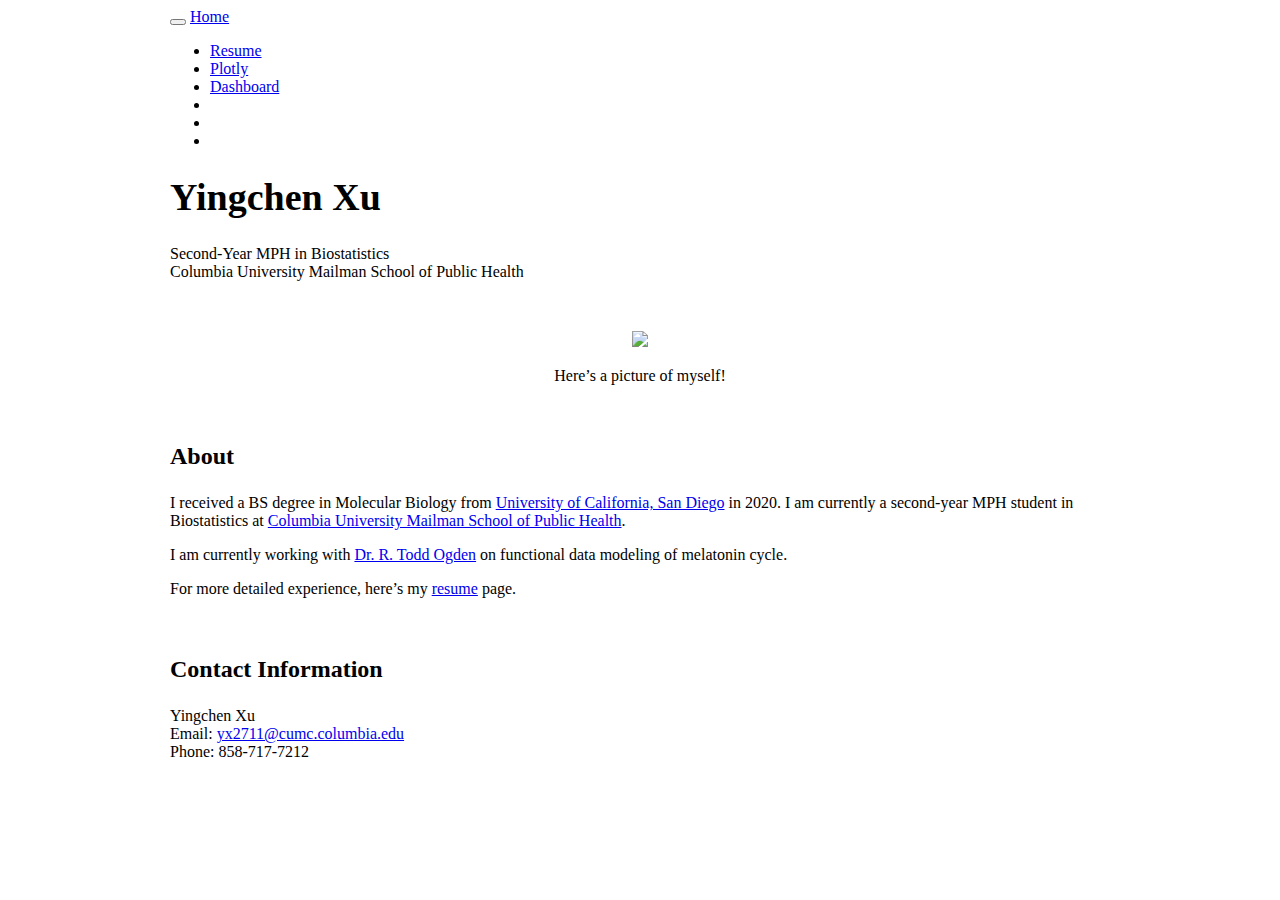
==== index.html @ 7ca45c7d "Make a few changes to the landing page. Make a few changes to the _site.yml document. Create a few h" ====
<!DOCTYPE html>

<html>

<head>

<meta charset="utf-8" />
<meta name="generator" content="pandoc" />
<meta http-equiv="X-UA-Compatible" content="IE=EDGE" />




<title>Yingchen Xu</title>

<script src="site_libs/header-attrs-2.16/header-attrs.js"></script>
<script src="site_libs/jquery-3.6.0/jquery-3.6.0.min.js"></script>
<meta name="viewport" content="width=device-width, initial-scale=1" />
<link href="site_libs/bootstrap-3.3.5/css/flatly.min.css" rel="stylesheet" />
<script src="site_libs/bootstrap-3.3.5/js/bootstrap.min.js"></script>
<script src="site_libs/bootstrap-3.3.5/shim/html5shiv.min.js"></script>
<script src="site_libs/bootstrap-3.3.5/shim/respond.min.js"></script>
<style>h1 {font-size: 34px;}
       h1.title {font-size: 38px;}
       h2 {font-size: 30px;}
       h3 {font-size: 24px;}
       h4 {font-size: 18px;}
       h5 {font-size: 16px;}
       h6 {font-size: 12px;}
       code {color: inherit; background-color: rgba(0, 0, 0, 0.04);}
       pre:not([class]) { background-color: white }</style>
<script src="site_libs/navigation-1.1/tabsets.js"></script>
<link href="site_libs/highlightjs-9.12.0/default.css" rel="stylesheet" />
<script src="site_libs/highlightjs-9.12.0/highlight.js"></script>
<link href="site_libs/font-awesome-5.1.0/css/all.css" rel="stylesheet" />
<link href="site_libs/font-awesome-5.1.0/css/v4-shims.css" rel="stylesheet" />

<style type="text/css">
  code{white-space: pre-wrap;}
  span.smallcaps{font-variant: small-caps;}
  span.underline{text-decoration: underline;}
  div.column{display: inline-block; vertical-align: top; width: 50%;}
  div.hanging-indent{margin-left: 1.5em; text-indent: -1.5em;}
  ul.task-list{list-style: none;}
    </style>

<style type="text/css">code{white-space: pre;}</style>
<script type="text/javascript">
if (window.hljs) {
  hljs.configure({languages: []});
  hljs.initHighlightingOnLoad();
  if (document.readyState && document.readyState === "complete") {
    window.setTimeout(function() { hljs.initHighlighting(); }, 0);
  }
}
</script>









<style type = "text/css">
.main-container {
  max-width: 940px;
  margin-left: auto;
  margin-right: auto;
}
img {
  max-width:100%;
}
.tabbed-pane {
  padding-top: 12px;
}
.html-widget {
  margin-bottom: 20px;
}
button.code-folding-btn:focus {
  outline: none;
}
summary {
  display: list-item;
}
details > summary > p:only-child {
  display: inline;
}
pre code {
  padding: 0;
}
</style>


<style type="text/css">
.dropdown-submenu {
  position: relative;
}
.dropdown-submenu>.dropdown-menu {
  top: 0;
  left: 100%;
  margin-top: -6px;
  margin-left: -1px;
  border-radius: 0 6px 6px 6px;
}
.dropdown-submenu:hover>.dropdown-menu {
  display: block;
}
.dropdown-submenu>a:after {
  display: block;
  content: " ";
  float: right;
  width: 0;
  height: 0;
  border-color: transparent;
  border-style: solid;
  border-width: 5px 0 5px 5px;
  border-left-color: #cccccc;
  margin-top: 5px;
  margin-right: -10px;
}
.dropdown-submenu:hover>a:after {
  border-left-color: #adb5bd;
}
.dropdown-submenu.pull-left {
  float: none;
}
.dropdown-submenu.pull-left>.dropdown-menu {
  left: -100%;
  margin-left: 10px;
  border-radius: 6px 0 6px 6px;
}
</style>

<script type="text/javascript">
// manage active state of menu based on current page
$(document).ready(function () {
  // active menu anchor
  href = window.location.pathname
  href = href.substr(href.lastIndexOf('/') + 1)
  if (href === "")
    href = "index.html";
  var menuAnchor = $('a[href="' + href + '"]');

  // mark the anchor link active (and if it's in a dropdown, also mark that active)
  var dropdown = menuAnchor.closest('li.dropdown');
  if (window.bootstrap) { // Bootstrap 4+
    menuAnchor.addClass('active');
    dropdown.find('> .dropdown-toggle').addClass('active');
  } else { // Bootstrap 3
    menuAnchor.parent().addClass('active');
    dropdown.addClass('active');
  }

  // Navbar adjustments
  var navHeight = $(".navbar").first().height() + 15;
  var style = document.createElement('style');
  var pt = "padding-top: " + navHeight + "px; ";
  var mt = "margin-top: -" + navHeight + "px; ";
  var css = "";
  // offset scroll position for anchor links (for fixed navbar)
  for (var i = 1; i <= 6; i++) {
    css += ".section h" + i + "{ " + pt + mt + "}\n";
  }
  style.innerHTML = "body {" + pt + "padding-bottom: 40px; }\n" + css;
  document.head.appendChild(style);
});
</script>

<!-- tabsets -->

<style type="text/css">
.tabset-dropdown > .nav-tabs {
  display: inline-table;
  max-height: 500px;
  min-height: 44px;
  overflow-y: auto;
  border: 1px solid #ddd;
  border-radius: 4px;
}

.tabset-dropdown > .nav-tabs > li.active:before {
  content: "";
  font-family: 'Glyphicons Halflings';
  display: inline-block;
  padding: 10px;
  border-right: 1px solid #ddd;
}

.tabset-dropdown > .nav-tabs.nav-tabs-open > li.active:before {
  content: "&#xe258;";
  border: none;
}

.tabset-dropdown > .nav-tabs.nav-tabs-open:before {
  content: "";
  font-family: 'Glyphicons Halflings';
  display: inline-block;
  padding: 10px;
  border-right: 1px solid #ddd;
}

.tabset-dropdown > .nav-tabs > li.active {
  display: block;
}

.tabset-dropdown > .nav-tabs > li > a,
.tabset-dropdown > .nav-tabs > li > a:focus,
.tabset-dropdown > .nav-tabs > li > a:hover {
  border: none;
  display: inline-block;
  border-radius: 4px;
  background-color: transparent;
}

.tabset-dropdown > .nav-tabs.nav-tabs-open > li {
  display: block;
  float: none;
}

.tabset-dropdown > .nav-tabs > li {
  display: none;
}
</style>

<!-- code folding -->




</head>

<body>


<div class="container-fluid main-container">




<div class="navbar navbar-default  navbar-fixed-top" role="navigation">
  <div class="container">
    <div class="navbar-header">
      <button type="button" class="navbar-toggle collapsed" data-toggle="collapse" data-bs-toggle="collapse" data-target="#navbar" data-bs-target="#navbar">
        <span class="icon-bar"></span>
        <span class="icon-bar"></span>
        <span class="icon-bar"></span>
      </button>
      <a class="navbar-brand" href="index.html">Home</a>
    </div>
    <div id="navbar" class="navbar-collapse collapse">
      <ul class="nav navbar-nav">
        
      </ul>
      <ul class="nav navbar-nav navbar-right">
        <li>
  <a href="resume.html">Resume</a>
</li>
<li>
  <a href="plotly.html">Plotly</a>
</li>
<li>
  <a href="dashboard.html">Dashboard</a>
</li>
<li>
  <a href="https://www.linkedin.com/in/yingchen-xu-bb0558232/">
    <span class="fab fa-linkedin"></span>
     
  </a>
</li>
<li>
  <a href="mailto:&lt;yx2711@cumc.columbia.edu&gt;">
    <span class="fa fa-envelope fa-lg"></span>
     
  </a>
</li>
<li>
  <a href="http://github.com/yingchenx/">
    <span class="fa fa-github fa-lg"></span>
     
  </a>
</li>
      </ul>
    </div><!--/.nav-collapse -->
  </div><!--/.container -->
</div><!--/.navbar -->

<div id="header">



<h1 class="title toc-ignore">Yingchen Xu</h1>

</div>


<p>Second-Year MPH in Biostatistics <br> Columbia University Mailman
School of Public Health</p>
<p><br></p>
<center>
<p><img src="image/picture.jpg" style="width:70%"></p>
Here’s a picture of myself!
</center>
<p><br></p>
<div id="about" class="section level3">
<h3>About</h3>
<p>I received a BS degree in Molecular Biology from <a
href="https://www.ucsd.edu/">University of California, San Diego</a> in
2020. I am currently a second-year MPH student in Biostatistics at <a
href="https://www.publichealth.columbia.edu/">Columbia University
Mailman School of Public Health</a>.</p>
<p>I am currently working with <a
href="https://www.publichealth.columbia.edu/people/our-faculty/to166">Dr. R.
Todd Ogden</a> on functional data modeling of melatonin cycle.</p>
<p>For more detailed experience, here’s my <a
href="resume.html">resume</a> page.</p>
<p><br></p>
</div>
<div id="contact-information" class="section level3">
<h3>Contact Information</h3>
<p>Yingchen Xu <br> Email: <a
href="mailto:yx2711@cumc.columbia.edu">yx2711@cumc.columbia.edu</a><br />
Phone: 858-717-7212</p>
</div>




</div>

<script>

// add bootstrap table styles to pandoc tables
function bootstrapStylePandocTables() {
  $('tr.odd').parent('tbody').parent('table').addClass('table table-condensed');
}
$(document).ready(function () {
  bootstrapStylePandocTables();
});


</script>

<!-- tabsets -->

<script>
$(document).ready(function () {
  window.buildTabsets("TOC");
});

$(document).ready(function () {
  $('.tabset-dropdown > .nav-tabs > li').click(function () {
    $(this).parent().toggleClass('nav-tabs-open');
  });
});
</script>

<!-- code folding -->


<!-- dynamically load mathjax for compatibility with self-contained -->
<script>
  (function () {
    var script = document.createElement("script");
    script.type = "text/javascript";
    script.src  = "https://mathjax.rstudio.com/latest/MathJax.js?config=TeX-AMS-MML_HTMLorMML";
    document.getElementsByTagName("head")[0].appendChild(script);
  })();
</script>

</body>
</html>
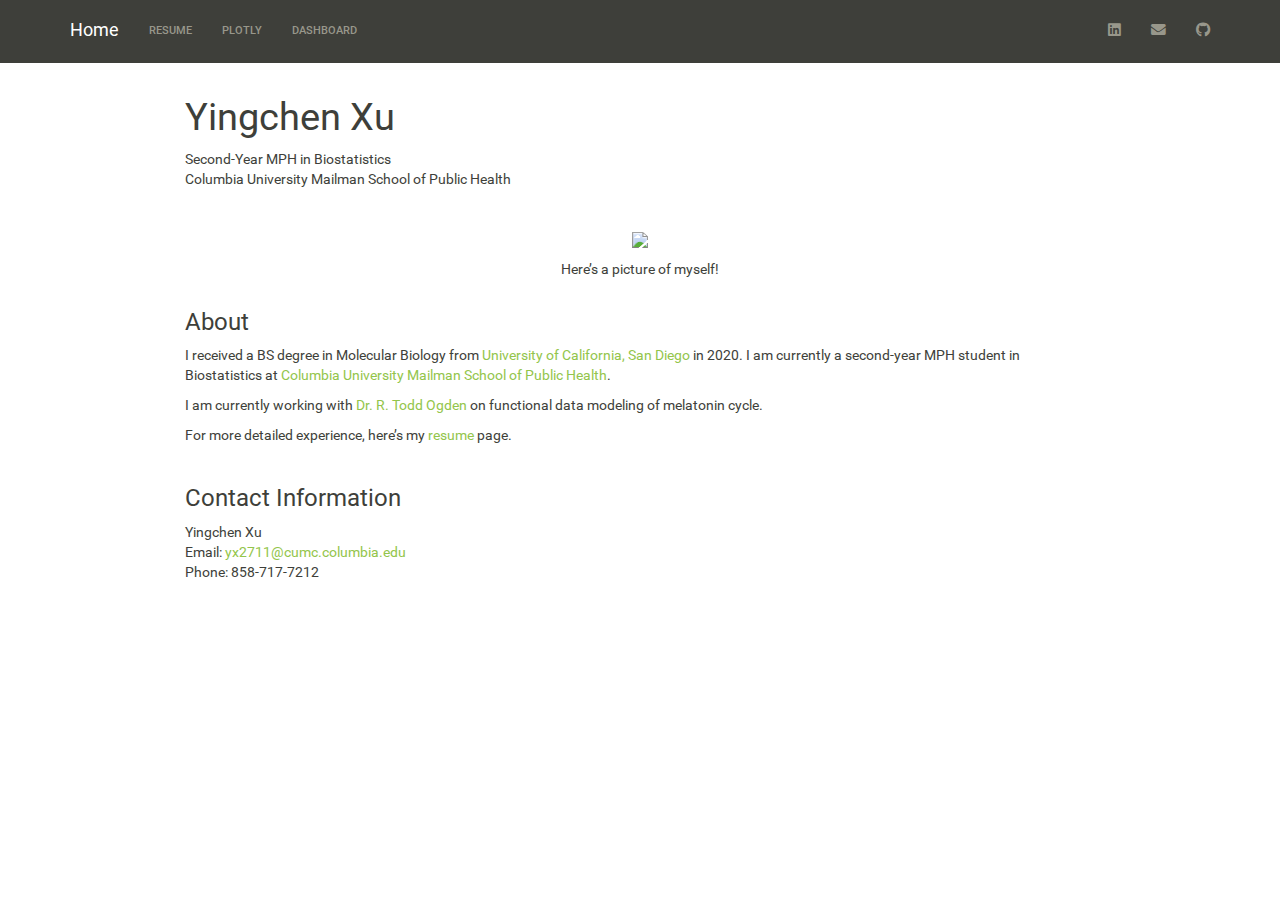
==== commit 401420e2: "Added a resume page and added a few change to the _site.yml files, including changing the navigation" ====
--- a/index.html
+++ b/index.html
@@ -16,7 +16,7 @@
 <script src="site_libs/header-attrs-2.16/header-attrs.js"></script>
 <script src="site_libs/jquery-3.6.0/jquery-3.6.0.min.js"></script>
 <meta name="viewport" content="width=device-width, initial-scale=1" />
-<link href="site_libs/bootstrap-3.3.5/css/flatly.min.css" rel="stylesheet" />
+<link href="site_libs/bootstrap-3.3.5/css/sandstone.min.css" rel="stylesheet" />
 <script src="site_libs/bootstrap-3.3.5/js/bootstrap.min.js"></script>
 <script src="site_libs/bootstrap-3.3.5/shim/html5shiv.min.js"></script>
 <script src="site_libs/bootstrap-3.3.5/shim/respond.min.js"></script>
@@ -251,21 +251,20 @@
     </div>
     <div id="navbar" class="navbar-collapse collapse">
       <ul class="nav navbar-nav">
-        
+        <li>
+  <a href="resume.html">Resume</a>
+</li>
+<li>
+  <a href="plotly.html">Plotly</a>
+</li>
+<li>
+  <a href="dashboard.html">Dashboard</a>
+</li>
       </ul>
       <ul class="nav navbar-nav navbar-right">
         <li>
-  <a href="resume.html">Resume</a>
-</li>
-<li>
-  <a href="plotly.html">Plotly</a>
-</li>
-<li>
-  <a href="dashboard.html">Dashboard</a>
-</li>
-<li>
   <a href="https://www.linkedin.com/in/yingchen-xu-bb0558232/">
-    <span class="fab fa-linkedin"></span>
+    <span class="fa fa-linkedin-square fa-lg"></span>
      
   </a>
 </li>
--- a/site_libs/bootstrap-3.3.5/css/sandstone.min.css
+++ b/site_libs/bootstrap-3.3.5/css/sandstone.min.css
@@ -0,0 +1,24 @@
+@font-face {
+  font-family: 'Roboto';
+  font-style: normal;
+  font-weight: 400;
+  src: url(fonts/Roboto.ttf) format('truetype');
+}
+@font-face {
+  font-family: 'Roboto';
+  font-style: normal;
+  font-weight: 500;
+  src: url(fonts/RobotoMedium.ttf) format('truetype');
+}
+
+/*!
+ * bootswatch v3.3.6
+ * Homepage: http://bootswatch.com
+ * Copyright 2012-2015 Thomas Park
+ * Licensed under MIT
+ * Based on Bootstrap
+*//*!
+ * Bootstrap v3.3.6 (http://getbootstrap.com)
+ * Copyright 2011-2015 Twitter, Inc.
+ * Licensed under MIT (https://github.com/twbs/bootstrap/blob/master/LICENSE)
+ *//*! normalize.css v3.0.3 | MIT License | github.com/necolas/normalize.css */html{font-family:sans-serif;-ms-text-size-adjust:100%;-webkit-text-size-adjust:100%}body{margin:0}article,aside,details,figcaption,figure,footer,header,hgroup,main,menu,nav,section,summary{display:block}audio,canvas,progress,video{display:inline-block;vertical-align:baseline}audio:not([controls]){display:none;height:0}[hidden],template{display:none}a{background-color:transparent}a:active,a:hover{outline:0}abbr[title]{border-bottom:1px dotted}b,strong{font-weight:bold}dfn{font-style:italic}h1{font-size:2em;margin:0.67em 0}mark{background:#ff0;color:#000}small{font-size:80%}sub,sup{font-size:75%;line-height:0;position:relative;vertical-align:baseline}sup{top:-0.5em}sub{bottom:-0.25em}img{border:0}svg:not(:root){overflow:hidden}figure{margin:1em 40px}hr{-webkit-box-sizing:content-box;-moz-box-sizing:content-box;box-sizing:content-box;height:0}pre{overflow:auto}code,kbd,pre,samp{font-family:monospace, monospace;font-size:1em}button,input,optgroup,select,textarea{color:inherit;font:inherit;margin:0}button{overflow:visible}button,select{text-transform:none}button,html input[type="button"],input[type="reset"],input[type="submit"]{-webkit-appearance:button;cursor:pointer}button[disabled],html input[disabled]{cursor:default}button::-moz-focus-inner,input::-moz-focus-inner{border:0;padding:0}input{line-height:normal}input[type="checkbox"],input[type="radio"]{-webkit-box-sizing:border-box;-moz-box-sizing:border-box;box-sizing:border-box;padding:0}input[type="number"]::-webkit-inner-spin-button,input[type="number"]::-webkit-outer-spin-button{height:auto}input[type="search"]{-webkit-appearance:textfield;-webkit-box-sizing:content-box;-moz-box-sizing:content-box;box-sizing:content-box}input[type="search"]::-webkit-search-cancel-button,input[type="search"]::-webkit-search-decoration{-webkit-appearance:none}fieldset{border:1px solid #c0c0c0;margin:0 2px;padding:0.35em 0.625em 0.75em}legend{border:0;padding:0}textarea{overflow:auto}optgroup{font-weight:bold}table{border-collapse:collapse;border-spacing:0}td,th{padding:0}/*! Source: https://github.com/h5bp/html5-boilerplate/blob/master/src/css/main.css */@media print{*,*:before,*:after{background:transparent !important;color:#000 !important;-webkit-box-shadow:none !important;box-shadow:none !important;text-shadow:none !important}a,a:visited{text-decoration:underline}a[href]:after{content:" (" attr(href) ")"}abbr[title]:after{content:" (" attr(title) ")"}a[href^="#"]:after,a[href^="javascript:"]:after{content:""}pre,blockquote{border:1px solid #999;page-break-inside:avoid}thead{display:table-header-group}tr,img{page-break-inside:avoid}img{max-width:100% !important}p,h2,h3{orphans:3;widows:3}h2,h3{page-break-after:avoid}.navbar{display:none}.btn>.caret,.dropup>.btn>.caret{border-top-color:#000 !important}.label{border:1px solid #000}.table{border-collapse:collapse !important}.table td,.table th{background-color:#fff !important}.table-bordered th,.table-bordered td{border:1px solid #ddd !important}}@font-face{font-family:'Glyphicons Halflings';src:url('../fonts/glyphicons-halflings-regular.eot');src:url('../fonts/glyphicons-halflings-regular.eot?#iefix') format('embedded-opentype'),url('../fonts/glyphicons-halflings-regular.woff') format('woff'),url('../fonts/glyphicons-halflings-regular.ttf') format('truetype'),url('../fonts/glyphicons-halflings-regular.svg#glyphicons_halflingsregular') format('svg')}.glyphicon{position:relative;top:1px;display:inline-block;font-family:'Glyphicons Halflings';font-style:normal;font-weight:normal;line-height:1;-webkit-font-smoothing:antialiased;-moz-osx-font-smoothing:grayscale}.glyphicon-asterisk:before{content:"\002a"}.glyphicon-plus:before{content:"\002b"}.glyphicon-euro:before,.glyphicon-eur:before{content:"\20ac"}.glyphicon-minus:before{content:"\2212"}.glyphicon-cloud:before{content:"\2601"}.glyphicon-envelope:before{content:"\2709"}.glyphicon-pencil:before{content:"\270f"}.glyphicon-glass:before{content:"\e001"}.glyphicon-music:before{content:"\e002"}.glyphicon-search:before{content:"\e003"}.glyphicon-heart:before{content:"\e005"}.glyphicon-star:before{content:"\e006"}.glyphicon-star-empty:before{content:"\e007"}.glyphicon-user:before{content:"\e008"}.glyphicon-film:before{content:"\e009"}.glyphicon-th-large:before{content:"\e010"}.glyphicon-th:before{content:"\e011"}.glyphicon-th-list:before{content:"\e012"}.glyphicon-ok:before{content:"\e013"}.glyphicon-remove:before{content:"\e014"}.glyphicon-zoom-in:before{content:"\e015"}.glyphicon-zoom-out:before{content:"\e016"}.glyphicon-off:before{content:"\e017"}.glyphicon-signal:before{content:"\e018"}.glyphicon-cog:before{content:"\e019"}.glyphicon-trash:before{content:"\e020"}.glyphicon-home:before{content:"\e021"}.glyphicon-file:before{content:"\e022"}.glyphicon-time:before{content:"\e023"}.glyphicon-road:before{content:"\e024"}.glyphicon-download-alt:before{content:"\e025"}.glyphicon-download:before{content:"\e026"}.glyphicon-upload:before{content:"\e027"}.glyphicon-inbox:before{content:"\e028"}.glyphicon-play-circle:before{content:"\e029"}.glyphicon-repeat:before{content:"\e030"}.glyphicon-refresh:before{content:"\e031"}.glyphicon-list-alt:before{content:"\e032"}.glyphicon-lock:before{content:"\e033"}.glyphicon-flag:before{content:"\e034"}.glyphicon-headphones:before{content:"\e035"}.glyphicon-volume-off:before{content:"\e036"}.glyphicon-volume-down:before{content:"\e037"}.glyphicon-volume-up:before{content:"\e038"}.glyphicon-qrcode:before{content:"\e039"}.glyphicon-barcode:before{content:"\e040"}.glyphicon-tag:before{content:"\e041"}.glyphicon-tags:before{content:"\e042"}.glyphicon-book:before{content:"\e043"}.glyphicon-bookmark:before{content:"\e044"}.glyphicon-print:before{content:"\e045"}.glyphicon-camera:before{content:"\e046"}.glyphicon-font:before{content:"\e047"}.glyphicon-bold:before{content:"\e048"}.glyphicon-italic:before{content:"\e049"}.glyphicon-text-height:before{content:"\e050"}.glyphicon-text-width:before{content:"\e051"}.glyphicon-align-left:before{content:"\e052"}.glyphicon-align-center:before{content:"\e053"}.glyphicon-align-right:before{content:"\e054"}.glyphicon-align-justify:before{content:"\e055"}.glyphicon-list:before{content:"\e056"}.glyphicon-indent-left:before{content:"\e057"}.glyphicon-indent-right:before{content:"\e058"}.glyphicon-facetime-video:before{content:"\e059"}.glyphicon-picture:before{content:"\e060"}.glyphicon-map-marker:before{content:"\e062"}.glyphicon-adjust:before{content:"\e063"}.glyphicon-tint:before{content:"\e064"}.glyphicon-edit:before{content:"\e065"}.glyphicon-share:before{content:"\e066"}.glyphicon-check:before{content:"\e067"}.glyphicon-move:before{content:"\e068"}.glyphicon-step-backward:before{content:"\e069"}.glyphicon-fast-backward:before{content:"\e070"}.glyphicon-backward:before{content:"\e071"}.glyphicon-play:before{content:"\e072"}.glyphicon-pause:before{content:"\e073"}.glyphicon-stop:before{content:"\e074"}.glyphicon-forward:before{content:"\e075"}.glyphicon-fast-forward:before{content:"\e076"}.glyphicon-step-forward:before{content:"\e077"}.glyphicon-eject:before{content:"\e078"}.glyphicon-chevron-left:before{content:"\e079"}.glyphicon-chevron-right:before{content:"\e080"}.glyphicon-plus-sign:before{content:"\e081"}.glyphicon-minus-sign:before{content:"\e082"}.glyphicon-remove-sign:before{content:"\e083"}.glyphicon-ok-sign:before{content:"\e084"}.glyphicon-question-sign:before{content:"\e085"}.glyphicon-info-sign:before{content:"\e086"}.glyphicon-screenshot:before{content:"\e087"}.glyphicon-remove-circle:before{content:"\e088"}.glyphicon-ok-circle:before{content:"\e089"}.glyphicon-ban-circle:before{content:"\e090"}.glyphicon-arrow-left:before{content:"\e091"}.glyphicon-arrow-right:before{content:"\e092"}.glyphicon-arrow-up:before{content:"\e093"}.glyphicon-arrow-down:before{content:"\e094"}.glyphicon-share-alt:before{content:"\e095"}.glyphicon-resize-full:before{content:"\e096"}.glyphicon-resize-small:before{content:"\e097"}.glyphicon-exclamation-sign:before{content:"\e101"}.glyphicon-gift:before{content:"\e102"}.glyphicon-leaf:before{content:"\e103"}.glyphicon-fire:before{content:"\e104"}.glyphicon-eye-open:before{content:"\e105"}.glyphicon-eye-close:before{content:"\e106"}.glyphicon-warning-sign:before{content:"\e107"}.glyphicon-plane:before{content:"\e108"}.glyphicon-calendar:before{content:"\e109"}.glyphicon-random:before{content:"\e110"}.glyphicon-comment:before{content:"\e111"}.glyphicon-magnet:before{content:"\e112"}.glyphicon-chevron-up:before{content:"\e113"}.glyphicon-chevron-down:before{content:"\e114"}.glyphicon-retweet:before{content:"\e115"}.glyphicon-shopping-cart:before{content:"\e116"}.glyphicon-folder-close:before{content:"\e117"}.glyphicon-folder-open:before{content:"\e118"}.glyphicon-resize-vertical:before{content:"\e119"}.glyphicon-resize-horizontal:before{content:"\e120"}.glyphicon-hdd:before{content:"\e121"}.glyphicon-bullhorn:before{content:"\e122"}.glyphicon-bell:before{content:"\e123"}.glyphicon-certificate:before{content:"\e124"}.glyphicon-thumbs-up:before{content:"\e125"}.glyphicon-thumbs-down:before{content:"\e126"}.glyphicon-hand-right:before{content:"\e127"}.glyphicon-hand-left:before{content:"\e128"}.glyphicon-hand-up:before{content:"\e129"}.glyphicon-hand-down:before{content:"\e130"}.glyphicon-circle-arrow-right:before{content:"\e131"}.glyphicon-circle-arrow-left:before{content:"\e132"}.glyphicon-circle-arrow-up:before{content:"\e133"}.glyphicon-circle-arrow-down:before{content:"\e134"}.glyphicon-globe:before{content:"\e135"}.glyphicon-wrench:before{content:"\e136"}.glyphicon-tasks:before{content:"\e137"}.glyphicon-filter:before{content:"\e138"}.glyphicon-briefcase:before{content:"\e139"}.glyphicon-fullscreen:before{content:"\e140"}.glyphicon-dashboard:before{content:"\e141"}.glyphicon-paperclip:before{content:"\e142"}.glyphicon-heart-empty:before{content:"\e143"}.glyphicon-link:before{content:"\e144"}.glyphicon-phone:before{content:"\e145"}.glyphicon-pushpin:before{content:"\e146"}.glyphicon-usd:before{content:"\e148"}.glyphicon-gbp:before{content:"\e149"}.glyphicon-sort:before{content:"\e150"}.glyphicon-sort-by-alphabet:before{content:"\e151"}.glyphicon-sort-by-alphabet-alt:before{content:"\e152"}.glyphicon-sort-by-order:before{content:"\e153"}.glyphicon-sort-by-order-alt:before{content:"\e154"}.glyphicon-sort-by-attributes:before{content:"\e155"}.glyphicon-sort-by-attributes-alt:before{content:"\e156"}.glyphicon-unchecked:before{content:"\e157"}.glyphicon-expand:before{content:"\e158"}.glyphicon-collapse-down:before{content:"\e159"}.glyphicon-collapse-up:before{content:"\e160"}.glyphicon-log-in:before{content:"\e161"}.glyphicon-flash:before{content:"\e162"}.glyphicon-log-out:before{content:"\e163"}.glyphicon-new-window:before{content:"\e164"}.glyphicon-record:before{content:"\e165"}.glyphicon-save:before{content:"\e166"}.glyphicon-open:before{content:"\e167"}.glyphicon-saved:before{content:"\e168"}.glyphicon-import:before{content:"\e169"}.glyphicon-export:before{content:"\e170"}.glyphicon-send:before{content:"\e171"}.glyphicon-floppy-disk:before{content:"\e172"}.glyphicon-floppy-saved:before{content:"\e173"}.glyphicon-floppy-remove:before{content:"\e174"}.glyphicon-floppy-save:before{content:"\e175"}.glyphicon-floppy-open:before{content:"\e176"}.glyphicon-credit-card:before{content:"\e177"}.glyphicon-transfer:before{content:"\e178"}.glyphicon-cutlery:before{content:"\e179"}.glyphicon-header:before{content:"\e180"}.glyphicon-compressed:before{content:"\e181"}.glyphicon-earphone:before{content:"\e182"}.glyphicon-phone-alt:before{content:"\e183"}.glyphicon-tower:before{content:"\e184"}.glyphicon-stats:before{content:"\e185"}.glyphicon-sd-video:before{content:"\e186"}.glyphicon-hd-video:before{content:"\e187"}.glyphicon-subtitles:before{content:"\e188"}.glyphicon-sound-stereo:before{content:"\e189"}.glyphicon-sound-dolby:before{content:"\e190"}.glyphicon-sound-5-1:before{content:"\e191"}.glyphicon-sound-6-1:before{content:"\e192"}.glyphicon-sound-7-1:before{content:"\e193"}.glyphicon-copyright-mark:before{content:"\e194"}.glyphicon-registration-mark:before{content:"\e195"}.glyphicon-cloud-download:before{content:"\e197"}.glyphicon-cloud-upload:before{content:"\e198"}.glyphicon-tree-conifer:before{content:"\e199"}.glyphicon-tree-deciduous:before{content:"\e200"}.glyphicon-cd:before{content:"\e201"}.glyphicon-save-file:before{content:"\e202"}.glyphicon-open-file:before{content:"\e203"}.glyphicon-level-up:before{content:"\e204"}.glyphicon-copy:before{content:"\e205"}.glyphicon-paste:before{content:"\e206"}.glyphicon-alert:before{content:"\e209"}.glyphicon-equalizer:before{content:"\e210"}.glyphicon-king:before{content:"\e211"}.glyphicon-queen:before{content:"\e212"}.glyphicon-pawn:before{content:"\e213"}.glyphicon-bishop:before{content:"\e214"}.glyphicon-knight:before{content:"\e215"}.glyphicon-baby-formula:before{content:"\e216"}.glyphicon-tent:before{content:"\26fa"}.glyphicon-blackboard:before{content:"\e218"}.glyphicon-bed:before{content:"\e219"}.glyphicon-apple:before{content:"\f8ff"}.glyphicon-erase:before{content:"\e221"}.glyphicon-hourglass:before{content:"\231b"}.glyphicon-lamp:before{content:"\e223"}.glyphicon-duplicate:before{content:"\e224"}.glyphicon-piggy-bank:before{content:"\e225"}.glyphicon-scissors:before{content:"\e226"}.glyphicon-bitcoin:before{content:"\e227"}.glyphicon-btc:before{content:"\e227"}.glyphicon-xbt:before{content:"\e227"}.glyphicon-yen:before{content:"\00a5"}.glyphicon-jpy:before{content:"\00a5"}.glyphicon-ruble:before{content:"\20bd"}.glyphicon-rub:before{content:"\20bd"}.glyphicon-scale:before{content:"\e230"}.glyphicon-ice-lolly:before{content:"\e231"}.glyphicon-ice-lolly-tasted:before{content:"\e232"}.glyphicon-education:before{content:"\e233"}.glyphicon-option-horizontal:before{content:"\e234"}.glyphicon-option-vertical:before{content:"\e235"}.glyphicon-menu-hamburger:before{content:"\e236"}.glyphicon-modal-window:before{content:"\e237"}.glyphicon-oil:before{content:"\e238"}.glyphicon-grain:before{content:"\e239"}.glyphicon-sunglasses:before{content:"\e240"}.glyphicon-text-size:before{content:"\e241"}.glyphicon-text-color:before{content:"\e242"}.glyphicon-text-background:before{content:"\e243"}.glyphicon-object-align-top:before{content:"\e244"}.glyphicon-object-align-bottom:before{content:"\e245"}.glyphicon-object-align-horizontal:before{content:"\e246"}.glyphicon-object-align-left:before{content:"\e247"}.glyphicon-object-align-vertical:before{content:"\e248"}.glyphicon-object-align-right:before{content:"\e249"}.glyphicon-triangle-right:before{content:"\e250"}.glyphicon-triangle-left:before{content:"\e251"}.glyphicon-triangle-bottom:before{content:"\e252"}.glyphicon-triangle-top:before{content:"\e253"}.glyphicon-console:before{content:"\e254"}.glyphicon-superscript:before{content:"\e255"}.glyphicon-subscript:before{content:"\e256"}.glyphicon-menu-left:before{content:"\e257"}.glyphicon-menu-right:before{content:"\e258"}.glyphicon-menu-down:before{content:"\e259"}.glyphicon-menu-up:before{content:"\e260"}*{-webkit-box-sizing:border-box;-moz-box-sizing:border-box;box-sizing:border-box}*:before,*:after{-webkit-box-sizing:border-box;-moz-box-sizing:border-box;box-sizing:border-box}html{font-size:10px;-webkit-tap-highlight-color:rgba(0,0,0,0)}body{font-family:"Roboto","Helvetica Neue",Helvetica,Arial,sans-serif;font-size:14px;line-height:1.42857143;color:#3e3f3a;background-color:#ffffff}input,button,select,textarea{font-family:inherit;font-size:inherit;line-height:inherit}a{color:#93c54b;text-decoration:none}a:hover,a:focus{color:#79a736;text-decoration:underline}a:focus{outline:thin dotted;outline:5px auto -webkit-focus-ring-color;outline-offset:-2px}figure{margin:0}img{vertical-align:middle}.img-responsive,.thumbnail>img,.thumbnail a>img,.carousel-inner>.item>img,.carousel-inner>.item>a>img{display:block;max-width:100%;height:auto}.img-rounded{border-radius:6px}.img-thumbnail{padding:4px;line-height:1.42857143;background-color:#f8f5f0;border:1px solid #dfd7ca;border-radius:4px;-webkit-transition:all .2s ease-in-out;-o-transition:all .2s ease-in-out;transition:all .2s ease-in-out;display:inline-block;max-width:100%;height:auto}.img-circle{border-radius:50%}hr{margin-top:20px;margin-bottom:20px;border:0;border-top:1px solid #f8f5f0}.sr-only{position:absolute;width:1px;height:1px;margin:-1px;padding:0;overflow:hidden;clip:rect(0, 0, 0, 0);border:0}.sr-only-focusable:active,.sr-only-focusable:focus{position:static;width:auto;height:auto;margin:0;overflow:visible;clip:auto}[role="button"]{cursor:pointer}h1,h2,h3,h4,h5,h6,.h1,.h2,.h3,.h4,.h5,.h6{font-family:inherit;font-weight:400;line-height:1.1;color:inherit}h1 small,h2 small,h3 small,h4 small,h5 small,h6 small,.h1 small,.h2 small,.h3 small,.h4 small,.h5 small,.h6 small,h1 .small,h2 .small,h3 .small,h4 .small,h5 .small,h6 .small,.h1 .small,.h2 .small,.h3 .small,.h4 .small,.h5 .small,.h6 .small{font-weight:normal;line-height:1;color:#98978b}h1,.h1,h2,.h2,h3,.h3{margin-top:20px;margin-bottom:10px}h1 small,.h1 small,h2 small,.h2 small,h3 small,.h3 small,h1 .small,.h1 .small,h2 .small,.h2 .small,h3 .small,.h3 .small{font-size:65%}h4,.h4,h5,.h5,h6,.h6{margin-top:10px;margin-bottom:10px}h4 small,.h4 small,h5 small,.h5 small,h6 small,.h6 small,h4 .small,.h4 .small,h5 .small,.h5 .small,h6 .small,.h6 .small{font-size:75%}h1,.h1{font-size:36px}h2,.h2{font-size:30px}h3,.h3{font-size:24px}h4,.h4{font-size:18px}h5,.h5{font-size:14px}h6,.h6{font-size:12px}p{margin:0 0 10px}.lead{margin-bottom:20px;font-size:16px;font-weight:300;line-height:1.4}@media (min-width:768px){.lead{font-size:21px}}small,.small{font-size:85%}mark,.mark{background-color:#fcf8e3;padding:.2em}.text-left{text-align:left}.text-right{text-align:right}.text-center{text-align:center}.text-justify{text-align:justify}.text-nowrap{white-space:nowrap}.text-lowercase{text-transform:lowercase}.text-uppercase{text-transform:uppercase}.text-capitalize{text-transform:capitalize}.text-muted{color:#98978b}.text-primary{color:#325d88}a.text-primary:hover,a.text-primary:focus{color:#244363}.text-success{color:#93c54b}a.text-success:hover,a.text-success:focus{color:#79a736}.text-info{color:#29abe0}a.text-info:hover,a.text-info:focus{color:#1b8dbb}.text-warning{color:#f47c3c}a.text-warning:hover,a.text-warning:focus{color:#ef5c0e}.text-danger{color:#d9534f}a.text-danger:hover,a.text-danger:focus{color:#c9302c}.bg-primary{color:#fff;background-color:#325d88}a.bg-primary:hover,a.bg-primary:focus{background-color:#244363}.bg-success{background-color:#dff0d8}a.bg-success:hover,a.bg-success:focus{background-color:#c1e2b3}.bg-info{background-color:#d9edf7}a.bg-info:hover,a.bg-info:focus{background-color:#afd9ee}.bg-warning{background-color:#fcf8e3}a.bg-warning:hover,a.bg-warning:focus{background-color:#f7ecb5}.bg-danger{background-color:#f2dede}a.bg-danger:hover,a.bg-danger:focus{background-color:#e4b9b9}.page-header{padding-bottom:9px;margin:40px 0 20px;border-bottom:1px solid #f8f5f0}ul,ol{margin-top:0;margin-bottom:10px}ul ul,ol ul,ul ol,ol ol{margin-bottom:0}.list-unstyled{padding-left:0;list-style:none}.list-inline{padding-left:0;list-style:none;margin-left:-5px}.list-inline>li{display:inline-block;padding-left:5px;padding-right:5px}dl{margin-top:0;margin-bottom:20px}dt,dd{line-height:1.42857143}dt{font-weight:bold}dd{margin-left:0}@media (min-width:768px){.dl-horizontal dt{float:left;width:160px;clear:left;text-align:right;overflow:hidden;text-overflow:ellipsis;white-space:nowrap}.dl-horizontal dd{margin-left:180px}}abbr[title],abbr[data-original-title]{cursor:help;border-bottom:1px dotted #98978b}.initialism{font-size:90%;text-transform:uppercase}blockquote{padding:10px 20px;margin:0 0 20px;font-size:17.5px;border-left:5px solid #dfd7ca}blockquote p:last-child,blockquote ul:last-child,blockquote ol:last-child{margin-bottom:0}blockquote footer,blockquote small,blockquote .small{display:block;font-size:80%;line-height:1.42857143;color:#3e3f3a}blockquote footer:before,blockquote small:before,blockquote .small:before{content:'\2014 \00A0'}.blockquote-reverse,blockquote.pull-right{padding-right:15px;padding-left:0;border-right:5px solid #dfd7ca;border-left:0;text-align:right}.blockquote-reverse footer:before,blockquote.pull-right footer:before,.blockquote-reverse small:before,blockquote.pull-right small:before,.blockquote-reverse .small:before,blockquote.pull-right .small:before{content:''}.blockquote-reverse footer:after,blockquote.pull-right footer:after,.blockquote-reverse small:after,blockquote.pull-right small:after,.blockquote-reverse .small:after,blockquote.pull-right .small:after{content:'\00A0 \2014'}address{margin-bottom:20px;font-style:normal;line-height:1.42857143}code,kbd,pre,samp{font-family:monospace}code{padding:2px 4px;font-size:90%;color:#c7254e;background-color:#f9f2f4;border-radius:4px}kbd{padding:2px 4px;font-size:90%;color:#ffffff;background-color:#333333;border-radius:3px;-webkit-box-shadow:inset 0 -1px 0 rgba(0,0,0,0.25);box-shadow:inset 0 -1px 0 rgba(0,0,0,0.25)}kbd kbd{padding:0;font-size:100%;font-weight:bold;-webkit-box-shadow:none;box-shadow:none}pre{display:block;padding:9.5px;margin:0 0 10px;font-size:13px;line-height:1.42857143;word-break:break-all;word-wrap:break-word;color:#8e8c84;background-color:#f5f5f5;border:1px solid #cccccc;border-radius:4px}pre code{padding:0;font-size:inherit;color:inherit;white-space:pre-wrap;background-color:transparent;border-radius:0}.pre-scrollable{max-height:340px;overflow-y:scroll}.container{margin-right:auto;margin-left:auto;padding-left:15px;padding-right:15px}@media (min-width:768px){.container{width:750px}}@media (min-width:992px){.container{width:970px}}@media (min-width:1200px){.container{width:1170px}}.container-fluid{margin-right:auto;margin-left:auto;padding-left:15px;padding-right:15px}.row{margin-left:-15px;margin-right:-15px}.col-xs-1,.col-sm-1,.col-md-1,.col-lg-1,.col-xs-2,.col-sm-2,.col-md-2,.col-lg-2,.col-xs-3,.col-sm-3,.col-md-3,.col-lg-3,.col-xs-4,.col-sm-4,.col-md-4,.col-lg-4,.col-xs-5,.col-sm-5,.col-md-5,.col-lg-5,.col-xs-6,.col-sm-6,.col-md-6,.col-lg-6,.col-xs-7,.col-sm-7,.col-md-7,.col-lg-7,.col-xs-8,.col-sm-8,.col-md-8,.col-lg-8,.col-xs-9,.col-sm-9,.col-md-9,.col-lg-9,.col-xs-10,.col-sm-10,.col-md-10,.col-lg-10,.col-xs-11,.col-sm-11,.col-md-11,.col-lg-11,.col-xs-12,.col-sm-12,.col-md-12,.col-lg-12{position:relative;min-height:1px;padding-left:15px;padding-right:15px}.col-xs-1,.col-xs-2,.col-xs-3,.col-xs-4,.col-xs-5,.col-xs-6,.col-xs-7,.col-xs-8,.col-xs-9,.col-xs-10,.col-xs-11,.col-xs-12{float:left}.col-xs-12{width:100%}.col-xs-11{width:91.66666667%}.col-xs-10{width:83.33333333%}.col-xs-9{width:75%}.col-xs-8{width:66.66666667%}.col-xs-7{width:58.33333333%}.col-xs-6{width:50%}.col-xs-5{width:41.66666667%}.col-xs-4{width:33.33333333%}.col-xs-3{width:25%}.col-xs-2{width:16.66666667%}.col-xs-1{width:8.33333333%}.col-xs-pull-12{right:100%}.col-xs-pull-11{right:91.66666667%}.col-xs-pull-10{right:83.33333333%}.col-xs-pull-9{right:75%}.col-xs-pull-8{right:66.66666667%}.col-xs-pull-7{right:58.33333333%}.col-xs-pull-6{right:50%}.col-xs-pull-5{right:41.66666667%}.col-xs-pull-4{right:33.33333333%}.col-xs-pull-3{right:25%}.col-xs-pull-2{right:16.66666667%}.col-xs-pull-1{right:8.33333333%}.col-xs-pull-0{right:auto}.col-xs-push-12{left:100%}.col-xs-push-11{left:91.66666667%}.col-xs-push-10{left:83.33333333%}.col-xs-push-9{left:75%}.col-xs-push-8{left:66.66666667%}.col-xs-push-7{left:58.33333333%}.col-xs-push-6{left:50%}.col-xs-push-5{left:41.66666667%}.col-xs-push-4{left:33.33333333%}.col-xs-push-3{left:25%}.col-xs-push-2{left:16.66666667%}.col-xs-push-1{left:8.33333333%}.col-xs-push-0{left:auto}.col-xs-offset-12{margin-left:100%}.col-xs-offset-11{margin-left:91.66666667%}.col-xs-offset-10{margin-left:83.33333333%}.col-xs-offset-9{margin-left:75%}.col-xs-offset-8{margin-left:66.66666667%}.col-xs-offset-7{margin-left:58.33333333%}.col-xs-offset-6{margin-left:50%}.col-xs-offset-5{margin-left:41.66666667%}.col-xs-offset-4{margin-left:33.33333333%}.col-xs-offset-3{margin-left:25%}.col-xs-offset-2{margin-left:16.66666667%}.col-xs-offset-1{margin-left:8.33333333%}.col-xs-offset-0{margin-left:0%}@media (min-width:768px){.col-sm-1,.col-sm-2,.col-sm-3,.col-sm-4,.col-sm-5,.col-sm-6,.col-sm-7,.col-sm-8,.col-sm-9,.col-sm-10,.col-sm-11,.col-sm-12{float:left}.col-sm-12{width:100%}.col-sm-11{width:91.66666667%}.col-sm-10{width:83.33333333%}.col-sm-9{width:75%}.col-sm-8{width:66.66666667%}.col-sm-7{width:58.33333333%}.col-sm-6{width:50%}.col-sm-5{width:41.66666667%}.col-sm-4{width:33.33333333%}.col-sm-3{width:25%}.col-sm-2{width:16.66666667%}.col-sm-1{width:8.33333333%}.col-sm-pull-12{right:100%}.col-sm-pull-11{right:91.66666667%}.col-sm-pull-10{right:83.33333333%}.col-sm-pull-9{right:75%}.col-sm-pull-8{right:66.66666667%}.col-sm-pull-7{right:58.33333333%}.col-sm-pull-6{right:50%}.col-sm-pull-5{right:41.66666667%}.col-sm-pull-4{right:33.33333333%}.col-sm-pull-3{right:25%}.col-sm-pull-2{right:16.66666667%}.col-sm-pull-1{right:8.33333333%}.col-sm-pull-0{right:auto}.col-sm-push-12{left:100%}.col-sm-push-11{left:91.66666667%}.col-sm-push-10{left:83.33333333%}.col-sm-push-9{left:75%}.col-sm-push-8{left:66.66666667%}.col-sm-push-7{left:58.33333333%}.col-sm-push-6{left:50%}.col-sm-push-5{left:41.66666667%}.col-sm-push-4{left:33.33333333%}.col-sm-push-3{left:25%}.col-sm-push-2{left:16.66666667%}.col-sm-push-1{left:8.33333333%}.col-sm-push-0{left:auto}.col-sm-offset-12{margin-left:100%}.col-sm-offset-11{margin-left:91.66666667%}.col-sm-offset-10{margin-left:83.33333333%}.col-sm-offset-9{margin-left:75%}.col-sm-offset-8{margin-left:66.66666667%}.col-sm-offset-7{margin-left:58.33333333%}.col-sm-offset-6{margin-left:50%}.col-sm-offset-5{margin-left:41.66666667%}.col-sm-offset-4{margin-left:33.33333333%}.col-sm-offset-3{margin-left:25%}.col-sm-offset-2{margin-left:16.66666667%}.col-sm-offset-1{margin-left:8.33333333%}.col-sm-offset-0{margin-left:0%}}@media (min-width:992px){.col-md-1,.col-md-2,.col-md-3,.col-md-4,.col-md-5,.col-md-6,.col-md-7,.col-md-8,.col-md-9,.col-md-10,.col-md-11,.col-md-12{float:left}.col-md-12{width:100%}.col-md-11{width:91.66666667%}.col-md-10{width:83.33333333%}.col-md-9{width:75%}.col-md-8{width:66.66666667%}.col-md-7{width:58.33333333%}.col-md-6{width:50%}.col-md-5{width:41.66666667%}.col-md-4{width:33.33333333%}.col-md-3{width:25%}.col-md-2{width:16.66666667%}.col-md-1{width:8.33333333%}.col-md-pull-12{right:100%}.col-md-pull-11{right:91.66666667%}.col-md-pull-10{right:83.33333333%}.col-md-pull-9{right:75%}.col-md-pull-8{right:66.66666667%}.col-md-pull-7{right:58.33333333%}.col-md-pull-6{right:50%}.col-md-pull-5{right:41.66666667%}.col-md-pull-4{right:33.33333333%}.col-md-pull-3{right:25%}.col-md-pull-2{right:16.66666667%}.col-md-pull-1{right:8.33333333%}.col-md-pull-0{right:auto}.col-md-push-12{left:100%}.col-md-push-11{left:91.66666667%}.col-md-push-10{left:83.33333333%}.col-md-push-9{left:75%}.col-md-push-8{left:66.66666667%}.col-md-push-7{left:58.33333333%}.col-md-push-6{left:50%}.col-md-push-5{left:41.66666667%}.col-md-push-4{left:33.33333333%}.col-md-push-3{left:25%}.col-md-push-2{left:16.66666667%}.col-md-push-1{left:8.33333333%}.col-md-push-0{left:auto}.col-md-offset-12{margin-left:100%}.col-md-offset-11{margin-left:91.66666667%}.col-md-offset-10{margin-left:83.33333333%}.col-md-offset-9{margin-left:75%}.col-md-offset-8{margin-left:66.66666667%}.col-md-offset-7{margin-left:58.33333333%}.col-md-offset-6{margin-left:50%}.col-md-offset-5{margin-left:41.66666667%}.col-md-offset-4{margin-left:33.33333333%}.col-md-offset-3{margin-left:25%}.col-md-offset-2{margin-left:16.66666667%}.col-md-offset-1{margin-left:8.33333333%}.col-md-offset-0{margin-left:0%}}@media (min-width:1200px){.col-lg-1,.col-lg-2,.col-lg-3,.col-lg-4,.col-lg-5,.col-lg-6,.col-lg-7,.col-lg-8,.col-lg-9,.col-lg-10,.col-lg-11,.col-lg-12{float:left}.col-lg-12{width:100%}.col-lg-11{width:91.66666667%}.col-lg-10{width:83.33333333%}.col-lg-9{width:75%}.col-lg-8{width:66.66666667%}.col-lg-7{width:58.33333333%}.col-lg-6{width:50%}.col-lg-5{width:41.66666667%}.col-lg-4{width:33.33333333%}.col-lg-3{width:25%}.col-lg-2{width:16.66666667%}.col-lg-1{width:8.33333333%}.col-lg-pull-12{right:100%}.col-lg-pull-11{right:91.66666667%}.col-lg-pull-10{right:83.33333333%}.col-lg-pull-9{right:75%}.col-lg-pull-8{right:66.66666667%}.col-lg-pull-7{right:58.33333333%}.col-lg-pull-6{right:50%}.col-lg-pull-5{right:41.66666667%}.col-lg-pull-4{right:33.33333333%}.col-lg-pull-3{right:25%}.col-lg-pull-2{right:16.66666667%}.col-lg-pull-1{right:8.33333333%}.col-lg-pull-0{right:auto}.col-lg-push-12{left:100%}.col-lg-push-11{left:91.66666667%}.col-lg-push-10{left:83.33333333%}.col-lg-push-9{left:75%}.col-lg-push-8{left:66.66666667%}.col-lg-push-7{left:58.33333333%}.col-lg-push-6{left:50%}.col-lg-push-5{left:41.66666667%}.col-lg-push-4{left:33.33333333%}.col-lg-push-3{left:25%}.col-lg-push-2{left:16.66666667%}.col-lg-push-1{left:8.33333333%}.col-lg-push-0{left:auto}.col-lg-offset-12{margin-left:100%}.col-lg-offset-11{margin-left:91.66666667%}.col-lg-offset-10{margin-left:83.33333333%}.col-lg-offset-9{margin-left:75%}.col-lg-offset-8{margin-left:66.66666667%}.col-lg-offset-7{margin-left:58.33333333%}.col-lg-offset-6{margin-left:50%}.col-lg-offset-5{margin-left:41.66666667%}.col-lg-offset-4{margin-left:33.33333333%}.col-lg-offset-3{margin-left:25%}.col-lg-offset-2{margin-left:16.66666667%}.col-lg-offset-1{margin-left:8.33333333%}.col-lg-offset-0{margin-left:0%}}table{background-color:transparent}caption{padding-top:8px;padding-bottom:8px;color:#98978b;text-align:left}th{}.table{width:100%;max-width:100%;margin-bottom:20px}.table>thead>tr>th,.table>tbody>tr>th,.table>tfoot>tr>th,.table>thead>tr>td,.table>tbody>tr>td,.table>tfoot>tr>td{padding:8px;line-height:1.42857143;vertical-align:top;border-top:1px solid #dfd7ca}.table>thead>tr>th{vertical-align:bottom;border-bottom:2px solid #dfd7ca}.table>caption+thead>tr:first-child>th,.table>colgroup+thead>tr:first-child>th,.table>thead:first-child>tr:first-child>th,.table>caption+thead>tr:first-child>td,.table>colgroup+thead>tr:first-child>td,.table>thead:first-child>tr:first-child>td{border-top:0}.table>tbody+tbody{border-top:2px solid #dfd7ca}.table .table{background-color:#ffffff}.table-condensed>thead>tr>th,.table-condensed>tbody>tr>th,.table-condensed>tfoot>tr>th,.table-condensed>thead>tr>td,.table-condensed>tbody>tr>td,.table-condensed>tfoot>tr>td{padding:5px}.table-bordered{border:1px solid #dfd7ca}.table-bordered>thead>tr>th,.table-bordered>tbody>tr>th,.table-bordered>tfoot>tr>th,.table-bordered>thead>tr>td,.table-bordered>tbody>tr>td,.table-bordered>tfoot>tr>td{border:1px solid #dfd7ca}.table-bordered>thead>tr>th,.table-bordered>thead>tr>td{border-bottom-width:2px}.table-striped>tbody>tr:nth-of-type(odd){background-color:#f8f5f0}.table-hover>tbody>tr:hover{background-color:#f8f5f0}table col[class*="col-"]{position:static;float:none;display:table-column}table td[class*="col-"],table th[class*="col-"]{position:static;float:none;display:table-cell}.table>thead>tr>td.active,.table>tbody>tr>td.active,.table>tfoot>tr>td.active,.table>thead>tr>th.active,.table>tbody>tr>th.active,.table>tfoot>tr>th.active,.table>thead>tr.active>td,.table>tbody>tr.active>td,.table>tfoot>tr.active>td,.table>thead>tr.active>th,.table>tbody>tr.active>th,.table>tfoot>tr.active>th{background-color:#f8f5f0}.table-hover>tbody>tr>td.active:hover,.table-hover>tbody>tr>th.active:hover,.table-hover>tbody>tr.active:hover>td,.table-hover>tbody>tr:hover>.active,.table-hover>tbody>tr.active:hover>th{background-color:#f0e9df}.table>thead>tr>td.success,.table>tbody>tr>td.success,.table>tfoot>tr>td.success,.table>thead>tr>th.success,.table>tbody>tr>th.success,.table>tfoot>tr>th.success,.table>thead>tr.success>td,.table>tbody>tr.success>td,.table>tfoot>tr.success>td,.table>thead>tr.success>th,.table>tbody>tr.success>th,.table>tfoot>tr.success>th{background-color:#dff0d8}.table-hover>tbody>tr>td.success:hover,.table-hover>tbody>tr>th.success:hover,.table-hover>tbody>tr.success:hover>td,.table-hover>tbody>tr:hover>.success,.table-hover>tbody>tr.success:hover>th{background-color:#d0e9c6}.table>thead>tr>td.info,.table>tbody>tr>td.info,.table>tfoot>tr>td.info,.table>thead>tr>th.info,.table>tbody>tr>th.info,.table>tfoot>tr>th.info,.table>thead>tr.info>td,.table>tbody>tr.info>td,.table>tfoot>tr.info>td,.table>thead>tr.info>th,.table>tbody>tr.info>th,.table>tfoot>tr.info>th{background-color:#d9edf7}.table-hover>tbody>tr>td.info:hover,.table-hover>tbody>tr>th.info:hover,.table-hover>tbody>tr.info:hover>td,.table-hover>tbody>tr:hover>.info,.table-hover>tbody>tr.info:hover>th{background-color:#c4e3f3}.table>thead>tr>td.warning,.table>tbody>tr>td.warning,.table>tfoot>tr>td.warning,.table>thead>tr>th.warning,.table>tbody>tr>th.warning,.table>tfoot>tr>th.warning,.table>thead>tr.warning>td,.table>tbody>tr.warning>td,.table>tfoot>tr.warning>td,.table>thead>tr.warning>th,.table>tbody>tr.warning>th,.table>tfoot>tr.warning>th{background-color:#fcf8e3}.table-hover>tbody>tr>td.warning:hover,.table-hover>tbody>tr>th.warning:hover,.table-hover>tbody>tr.warning:hover>td,.table-hover>tbody>tr:hover>.warning,.table-hover>tbody>tr.warning:hover>th{background-color:#faf2cc}.table>thead>tr>td.danger,.table>tbody>tr>td.danger,.table>tfoot>tr>td.danger,.table>thead>tr>th.danger,.table>tbody>tr>th.danger,.table>tfoot>tr>th.danger,.table>thead>tr.danger>td,.table>tbody>tr.danger>td,.table>tfoot>tr.danger>td,.table>thead>tr.danger>th,.table>tbody>tr.danger>th,.table>tfoot>tr.danger>th{background-color:#f2dede}.table-hover>tbody>tr>td.danger:hover,.table-hover>tbody>tr>th.danger:hover,.table-hover>tbody>tr.danger:hover>td,.table-hover>tbody>tr:hover>.danger,.table-hover>tbody>tr.danger:hover>th{background-color:#ebcccc}.table-responsive{overflow-x:auto;min-height:0.01%}@media screen and (max-width:767px){.table-responsive{width:100%;margin-bottom:15px;overflow-y:hidden;-ms-overflow-style:-ms-autohiding-scrollbar;border:1px solid #dfd7ca}.table-responsive>.table{margin-bottom:0}.table-responsive>.table>thead>tr>th,.table-responsive>.table>tbody>tr>th,.table-responsive>.table>tfoot>tr>th,.table-responsive>.table>thead>tr>td,.table-responsive>.table>tbody>tr>td,.table-responsive>.table>tfoot>tr>td{white-space:nowrap}.table-responsive>.table-bordered{border:0}.table-responsive>.table-bordered>thead>tr>th:first-child,.table-responsive>.table-bordered>tbody>tr>th:first-child,.table-responsive>.table-bordered>tfoot>tr>th:first-child,.table-responsive>.table-bordered>thead>tr>td:first-child,.table-responsive>.table-bordered>tbody>tr>td:first-child,.table-responsive>.table-bordered>tfoot>tr>td:first-child{border-left:0}.table-responsive>.table-bordered>thead>tr>th:last-child,.table-responsive>.table-bordered>tbody>tr>th:last-child,.table-responsive>.table-bordered>tfoot>tr>th:last-child,.table-responsive>.table-bordered>thead>tr>td:last-child,.table-responsive>.table-bordered>tbody>tr>td:last-child,.table-responsive>.table-bordered>tfoot>tr>td:last-child{border-right:0}.table-responsive>.table-bordered>tbody>tr:last-child>th,.table-responsive>.table-bordered>tfoot>tr:last-child>th,.table-responsive>.table-bordered>tbody>tr:last-child>td,.table-responsive>.table-bordered>tfoot>tr:last-child>td{border-bottom:0}}fieldset{padding:0;margin:0;border:0;min-width:0}legend{display:block;width:100%;padding:0;margin-bottom:20px;font-size:21px;line-height:inherit;color:inherit;border:0;border-bottom:1px solid transparent}label{display:inline-block;max-width:100%;margin-bottom:5px;font-weight:bold}input[type="search"]{-webkit-box-sizing:border-box;-moz-box-sizing:border-box;box-sizing:border-box}input[type="radio"],input[type="checkbox"]{margin:4px 0 0;margin-top:1px \9;line-height:normal}input[type="file"]{display:block}input[type="range"]{display:block;width:100%}select[multiple],select[size]{height:auto}input[type="file"]:focus,input[type="radio"]:focus,input[type="checkbox"]:focus{outline:thin dotted;outline:5px auto -webkit-focus-ring-color;outline-offset:-2px}output{display:block;padding-top:13px;font-size:14px;line-height:1.42857143;color:#3e3f3a}.form-control{display:block;width:100%;height:46px;padding:12px 16px;font-size:14px;line-height:1.42857143;color:#3e3f3a;background-color:#ffffff;background-image:none;border:1px solid #dfd7ca;border-radius:4px;-webkit-box-shadow:inset 0 1px 1px rgba(0,0,0,0.075);box-shadow:inset 0 1px 1px rgba(0,0,0,0.075);-webkit-transition:border-color ease-in-out .15s,-webkit-box-shadow ease-in-out .15s;-o-transition:border-color ease-in-out .15s,box-shadow ease-in-out .15s;transition:border-color ease-in-out .15s,box-shadow ease-in-out .15s}.form-control:focus{border-color:transparent;outline:0;-webkit-box-shadow:inset 0 1px 1px rgba(0,0,0,0.075),0 0 8px rgba(0,0,0,0.6);box-shadow:inset 0 1px 1px rgba(0,0,0,0.075),0 0 8px rgba(0,0,0,0.6)}.form-control::-moz-placeholder{color:#dfd7ca;opacity:1}.form-control:-ms-input-placeholder{color:#dfd7ca}.form-control::-webkit-input-placeholder{color:#dfd7ca}.form-control::-ms-expand{border:0;background-color:transparent}.form-control[disabled],.form-control[readonly],fieldset[disabled] .form-control{background-color:#f8f5f0;opacity:1}.form-control[disabled],fieldset[disabled] .form-control{cursor:not-allowed}textarea.form-control{height:auto}input[type="search"]{-webkit-appearance:none}@media screen and (-webkit-min-device-pixel-ratio:0){input[type="date"].form-control,input[type="time"].form-control,input[type="datetime-local"].form-control,input[type="month"].form-control{line-height:46px}input[type="date"].input-sm,input[type="time"].input-sm,input[type="datetime-local"].input-sm,input[type="month"].input-sm,.input-group-sm input[type="date"],.input-group-sm input[type="time"],.input-group-sm input[type="datetime-local"],.input-group-sm input[type="month"]{line-height:30px}input[type="date"].input-lg,input[type="time"].input-lg,input[type="datetime-local"].input-lg,input[type="month"].input-lg,.input-group-lg input[type="date"],.input-group-lg input[type="time"],.input-group-lg input[type="datetime-local"],.input-group-lg input[type="month"]{line-height:66px}}.form-group{margin-bottom:15px}.radio,.checkbox{position:relative;display:block;margin-top:10px;margin-bottom:10px}.radio label,.checkbox label{min-height:20px;padding-left:20px;margin-bottom:0;font-weight:normal;cursor:pointer}.radio input[type="radio"],.radio-inline input[type="radio"],.checkbox input[type="checkbox"],.checkbox-inline input[type="checkbox"]{position:absolute;margin-left:-20px;margin-top:4px \9}.radio+.radio,.checkbox+.checkbox{margin-top:-5px}.radio-inline,.checkbox-inline{position:relative;display:inline-block;padding-left:20px;margin-bottom:0;vertical-align:middle;font-weight:normal;cursor:pointer}.radio-inline+.radio-inline,.checkbox-inline+.checkbox-inline{margin-top:0;margin-left:10px}input[type="radio"][disabled],input[type="checkbox"][disabled],input[type="radio"].disabled,input[type="checkbox"].disabled,fieldset[disabled] input[type="radio"],fieldset[disabled] input[type="checkbox"]{cursor:not-allowed}.radio-inline.disabled,.checkbox-inline.disabled,fieldset[disabled] .radio-inline,fieldset[disabled] .checkbox-inline{cursor:not-allowed}.radio.disabled label,.checkbox.disabled label,fieldset[disabled] .radio label,fieldset[disabled] .checkbox label{cursor:not-allowed}.form-control-static{padding-top:13px;padding-bottom:13px;margin-bottom:0;min-height:34px}.form-control-static.input-lg,.form-control-static.input-sm{padding-left:0;padding-right:0}.input-sm{height:30px;padding:5px 10px;font-size:12px;line-height:1.5;border-radius:3px}select.input-sm{height:30px;line-height:30px}textarea.input-sm,select[multiple].input-sm{height:auto}.form-group-sm .form-control{height:30px;padding:5px 10px;font-size:12px;line-height:1.5;border-radius:3px}.form-group-sm select.form-control{height:30px;line-height:30px}.form-group-sm textarea.form-control,.form-group-sm select[multiple].form-control{height:auto}.form-group-sm .form-control-static{height:30px;min-height:32px;padding:6px 10px;font-size:12px;line-height:1.5}.input-lg{height:66px;padding:20px 30px;font-size:18px;line-height:1.3333333;border-radius:6px}select.input-lg{height:66px;line-height:66px}textarea.input-lg,select[multiple].input-lg{height:auto}.form-group-lg .form-control{height:66px;padding:20px 30px;font-size:18px;line-height:1.3333333;border-radius:6px}.form-group-lg select.form-control{height:66px;line-height:66px}.form-group-lg textarea.form-control,.form-group-lg select[multiple].form-control{height:auto}.form-group-lg .form-control-static{height:66px;min-height:38px;padding:21px 30px;font-size:18px;line-height:1.3333333}.has-feedback{position:relative}.has-feedback .form-control{padding-right:57.5px}.form-control-feedback{position:absolute;top:0;right:0;z-index:2;display:block;width:46px;height:46px;line-height:46px;text-align:center;pointer-events:none}.input-lg+.form-control-feedback,.input-group-lg+.form-control-feedback,.form-group-lg .form-control+.form-control-feedback{width:66px;height:66px;line-height:66px}.input-sm+.form-control-feedback,.input-group-sm+.form-control-feedback,.form-group-sm .form-control+.form-control-feedback{width:30px;height:30px;line-height:30px}.has-success .help-block,.has-success .control-label,.has-success .radio,.has-success .checkbox,.has-success .radio-inline,.has-success .checkbox-inline,.has-success.radio label,.has-success.checkbox label,.has-success.radio-inline label,.has-success.checkbox-inline label{color:#93c54b}.has-success .form-control{border-color:#93c54b;-webkit-box-shadow:inset 0 1px 1px rgba(0,0,0,0.075);box-shadow:inset 0 1px 1px rgba(0,0,0,0.075)}.has-success .form-control:focus{border-color:#79a736;-webkit-box-shadow:inset 0 1px 1px rgba(0,0,0,0.075),0 0 6px #c1de98;box-shadow:inset 0 1px 1px rgba(0,0,0,0.075),0 0 6px #c1de98}.has-success .input-group-addon{color:#93c54b;border-color:#93c54b;background-color:#dff0d8}.has-success .form-control-feedback{color:#93c54b}.has-warning .help-block,.has-warning .control-label,.has-warning .radio,.has-warning .checkbox,.has-warning .radio-inline,.has-warning .checkbox-inline,.has-warning.radio label,.has-warning.checkbox label,.has-warning.radio-inline label,.has-warning.checkbox-inline label{color:#f47c3c}.has-warning .form-control{border-color:#f47c3c;-webkit-box-shadow:inset 0 1px 1px rgba(0,0,0,0.075);box-shadow:inset 0 1px 1px rgba(0,0,0,0.075)}.has-warning .form-control:focus{border-color:#ef5c0e;-webkit-box-shadow:inset 0 1px 1px rgba(0,0,0,0.075),0 0 6px #f9bd9d;box-shadow:inset 0 1px 1px rgba(0,0,0,0.075),0 0 6px #f9bd9d}.has-warning .input-group-addon{color:#f47c3c;border-color:#f47c3c;background-color:#fcf8e3}.has-warning .form-control-feedback{color:#f47c3c}.has-error .help-block,.has-error .control-label,.has-error .radio,.has-error .checkbox,.has-error .radio-inline,.has-error .checkbox-inline,.has-error.radio label,.has-error.checkbox label,.has-error.radio-inline label,.has-error.checkbox-inline label{color:#d9534f}.has-error .form-control{border-color:#d9534f;-webkit-box-shadow:inset 0 1px 1px rgba(0,0,0,0.075);box-shadow:inset 0 1px 1px rgba(0,0,0,0.075)}.has-error .form-control:focus{border-color:#c9302c;-webkit-box-shadow:inset 0 1px 1px rgba(0,0,0,0.075),0 0 6px #eba5a3;box-shadow:inset 0 1px 1px rgba(0,0,0,0.075),0 0 6px #eba5a3}.has-error .input-group-addon{color:#d9534f;border-color:#d9534f;background-color:#f2dede}.has-error .form-control-feedback{color:#d9534f}.has-feedback label~.form-control-feedback{top:25px}.has-feedback label.sr-only~.form-control-feedback{top:0}.help-block{display:block;margin-top:5px;margin-bottom:10px;color:#7f8177}@media (min-width:768px){.form-inline .form-group{display:inline-block;margin-bottom:0;vertical-align:middle}.form-inline .form-control{display:inline-block;width:auto;vertical-align:middle}.form-inline .form-control-static{display:inline-block}.form-inline .input-group{display:inline-table;vertical-align:middle}.form-inline .input-group .input-group-addon,.form-inline .input-group .input-group-btn,.form-inline .input-group .form-control{width:auto}.form-inline .input-group>.form-control{width:100%}.form-inline .control-label{margin-bottom:0;vertical-align:middle}.form-inline .radio,.form-inline .checkbox{display:inline-block;margin-top:0;margin-bottom:0;vertical-align:middle}.form-inline .radio label,.form-inline .checkbox label{padding-left:0}.form-inline .radio input[type="radio"],.form-inline .checkbox input[type="checkbox"]{position:relative;margin-left:0}.form-inline .has-feedback .form-control-feedback{top:0}}.form-horizontal .radio,.form-horizontal .checkbox,.form-horizontal .radio-inline,.form-horizontal .checkbox-inline{margin-top:0;margin-bottom:0;padding-top:13px}.form-horizontal .radio,.form-horizontal .checkbox{min-height:33px}.form-horizontal .form-group{margin-left:-15px;margin-right:-15px}@media (min-width:768px){.form-horizontal .control-label{text-align:right;margin-bottom:0;padding-top:13px}}.form-horizontal .has-feedback .form-control-feedback{right:15px}@media (min-width:768px){.form-horizontal .form-group-lg .control-label{padding-top:21px;font-size:18px}}@media (min-width:768px){.form-horizontal .form-group-sm .control-label{padding-top:6px;font-size:12px}}.btn{display:inline-block;margin-bottom:0;font-weight:normal;text-align:center;vertical-align:middle;-ms-touch-action:manipulation;touch-action:manipulation;cursor:pointer;background-image:none;border:1px solid transparent;white-space:nowrap;padding:12px 16px;font-size:14px;line-height:1.42857143;border-radius:4px;-webkit-user-select:none;-moz-user-select:none;-ms-user-select:none;user-select:none}.btn:focus,.btn:active:focus,.btn.active:focus,.btn.focus,.btn:active.focus,.btn.active.focus{outline:thin dotted;outline:5px auto -webkit-focus-ring-color;outline-offset:-2px}.btn:hover,.btn:focus,.btn.focus{color:#ffffff;text-decoration:none}.btn:active,.btn.active{outline:0;background-image:none;-webkit-box-shadow:inset 0 3px 5px rgba(0,0,0,0.125);box-shadow:inset 0 3px 5px rgba(0,0,0,0.125)}.btn.disabled,.btn[disabled],fieldset[disabled] .btn{cursor:not-allowed;opacity:0.65;filter:alpha(opacity=65);-webkit-box-shadow:none;box-shadow:none}a.btn.disabled,fieldset[disabled] a.btn{pointer-events:none}.btn-default{color:#ffffff;background-color:#3e3f3a;border-color:transparent}.btn-default:focus,.btn-default.focus{color:#ffffff;background-color:#242422;border-color:rgba(0,0,0,0)}.btn-default:hover{color:#ffffff;background-color:#242422;border-color:rgba(0,0,0,0)}.btn-default:active,.btn-default.active,.open>.dropdown-toggle.btn-default{color:#ffffff;background-color:#242422;border-color:rgba(0,0,0,0)}.btn-default:active:hover,.btn-default.active:hover,.open>.dropdown-toggle.btn-default:hover,.btn-default:active:focus,.btn-default.active:focus,.open>.dropdown-toggle.btn-default:focus,.btn-default:active.focus,.btn-default.active.focus,.open>.dropdown-toggle.btn-default.focus{color:#ffffff;background-color:#121210;border-color:rgba(0,0,0,0)}.btn-default:active,.btn-default.active,.open>.dropdown-toggle.btn-default{background-image:none}.btn-default.disabled:hover,.btn-default[disabled]:hover,fieldset[disabled] .btn-default:hover,.btn-default.disabled:focus,.btn-default[disabled]:focus,fieldset[disabled] .btn-default:focus,.btn-default.disabled.focus,.btn-default[disabled].focus,fieldset[disabled] .btn-default.focus{background-color:#3e3f3a;border-color:transparent}.btn-default .badge{color:#3e3f3a;background-color:#ffffff}.btn-primary{color:#ffffff;background-color:#325d88;border-color:transparent}.btn-primary:focus,.btn-primary.focus{color:#ffffff;background-color:#244363;border-color:rgba(0,0,0,0)}.btn-primary:hover{color:#ffffff;background-color:#244363;border-color:rgba(0,0,0,0)}.btn-primary:active,.btn-primary.active,.open>.dropdown-toggle.btn-primary{color:#ffffff;background-color:#244363;border-color:rgba(0,0,0,0)}.btn-primary:active:hover,.btn-primary.active:hover,.open>.dropdown-toggle.btn-primary:hover,.btn-primary:active:focus,.btn-primary.active:focus,.open>.dropdown-toggle.btn-primary:focus,.btn-primary:active.focus,.btn-primary.active.focus,.open>.dropdown-toggle.btn-primary.focus{color:#ffffff;background-color:#1b3249;border-color:rgba(0,0,0,0)}.btn-primary:active,.btn-primary.active,.open>.dropdown-toggle.btn-primary{background-image:none}.btn-primary.disabled:hover,.btn-primary[disabled]:hover,fieldset[disabled] .btn-primary:hover,.btn-primary.disabled:focus,.btn-primary[disabled]:focus,fieldset[disabled] .btn-primary:focus,.btn-primary.disabled.focus,.btn-primary[disabled].focus,fieldset[disabled] .btn-primary.focus{background-color:#325d88;border-color:transparent}.btn-primary .badge{color:#325d88;background-color:#ffffff}.btn-success{color:#ffffff;background-color:#93c54b;border-color:transparent}.btn-success:focus,.btn-success.focus{color:#ffffff;background-color:#79a736;border-color:rgba(0,0,0,0)}.btn-success:hover{color:#ffffff;background-color:#79a736;border-color:rgba(0,0,0,0)}.btn-success:active,.btn-success.active,.open>.dropdown-toggle.btn-success{color:#ffffff;background-color:#79a736;border-color:rgba(0,0,0,0)}.btn-success:active:hover,.btn-success.active:hover,.open>.dropdown-toggle.btn-success:hover,.btn-success:active:focus,.btn-success.active:focus,.open>.dropdown-toggle.btn-success:focus,.btn-success:active.focus,.btn-success.active.focus,.open>.dropdown-toggle.btn-success.focus{color:#ffffff;background-color:#658c2d;border-color:rgba(0,0,0,0)}.btn-success:active,.btn-success.active,.open>.dropdown-toggle.btn-success{background-image:none}.btn-success.disabled:hover,.btn-success[disabled]:hover,fieldset[disabled] .btn-success:hover,.btn-success.disabled:focus,.btn-success[disabled]:focus,fieldset[disabled] .btn-success:focus,.btn-success.disabled.focus,.btn-success[disabled].focus,fieldset[disabled] .btn-success.focus{background-color:#93c54b;border-color:transparent}.btn-success .badge{color:#93c54b;background-color:#ffffff}.btn-info{color:#ffffff;background-color:#29abe0;border-color:transparent}.btn-info:focus,.btn-info.focus{color:#ffffff;background-color:#1b8dbb;border-color:rgba(0,0,0,0)}.btn-info:hover{color:#ffffff;background-color:#1b8dbb;border-color:rgba(0,0,0,0)}.btn-info:active,.btn-info.active,.open>.dropdown-toggle.btn-info{color:#ffffff;background-color:#1b8dbb;border-color:rgba(0,0,0,0)}.btn-info:active:hover,.btn-info.active:hover,.open>.dropdown-toggle.btn-info:hover,.btn-info:active:focus,.btn-info.active:focus,.open>.dropdown-toggle.btn-info:focus,.btn-info:active.focus,.btn-info.active.focus,.open>.dropdown-toggle.btn-info.focus{color:#ffffff;background-color:#17759c;border-color:rgba(0,0,0,0)}.btn-info:active,.btn-info.active,.open>.dropdown-toggle.btn-info{background-image:none}.btn-info.disabled:hover,.btn-info[disabled]:hover,fieldset[disabled] .btn-info:hover,.btn-info.disabled:focus,.btn-info[disabled]:focus,fieldset[disabled] .btn-info:focus,.btn-info.disabled.focus,.btn-info[disabled].focus,fieldset[disabled] .btn-info.focus{background-color:#29abe0;border-color:transparent}.btn-info .badge{color:#29abe0;background-color:#ffffff}.btn-warning{color:#ffffff;background-color:#f47c3c;border-color:transparent}.btn-warning:focus,.btn-warning.focus{color:#ffffff;background-color:#ef5c0e;border-color:rgba(0,0,0,0)}.btn-warning:hover{color:#ffffff;background-color:#ef5c0e;border-color:rgba(0,0,0,0)}.btn-warning:active,.btn-warning.active,.open>.dropdown-toggle.btn-warning{color:#ffffff;background-color:#ef5c0e;border-color:rgba(0,0,0,0)}.btn-warning:active:hover,.btn-warning.active:hover,.open>.dropdown-toggle.btn-warning:hover,.btn-warning:active:focus,.btn-warning.active:focus,.open>.dropdown-toggle.btn-warning:focus,.btn-warning:active.focus,.btn-warning.active.focus,.open>.dropdown-toggle.btn-warning.focus{color:#ffffff;background-color:#ce4f0c;border-color:rgba(0,0,0,0)}.btn-warning:active,.btn-warning.active,.open>.dropdown-toggle.btn-warning{background-image:none}.btn-warning.disabled:hover,.btn-warning[disabled]:hover,fieldset[disabled] .btn-warning:hover,.btn-warning.disabled:focus,.btn-warning[disabled]:focus,fieldset[disabled] .btn-warning:focus,.btn-warning.disabled.focus,.btn-warning[disabled].focus,fieldset[disabled] .btn-warning.focus{background-color:#f47c3c;border-color:transparent}.btn-warning .badge{color:#f47c3c;background-color:#ffffff}.btn-danger{color:#ffffff;background-color:#d9534f;border-color:transparent}.btn-danger:focus,.btn-danger.focus{color:#ffffff;background-color:#c9302c;border-color:rgba(0,0,0,0)}.btn-danger:hover{color:#ffffff;background-color:#c9302c;border-color:rgba(0,0,0,0)}.btn-danger:active,.btn-danger.active,.open>.dropdown-toggle.btn-danger{color:#ffffff;background-color:#c9302c;border-color:rgba(0,0,0,0)}.btn-danger:active:hover,.btn-danger.active:hover,.open>.dropdown-toggle.btn-danger:hover,.btn-danger:active:focus,.btn-danger.active:focus,.open>.dropdown-toggle.btn-danger:focus,.btn-danger:active.focus,.btn-danger.active.focus,.open>.dropdown-toggle.btn-danger.focus{color:#ffffff;background-color:#ac2925;border-color:rgba(0,0,0,0)}.btn-danger:active,.btn-danger.active,.open>.dropdown-toggle.btn-danger{background-image:none}.btn-danger.disabled:hover,.btn-danger[disabled]:hover,fieldset[disabled] .btn-danger:hover,.btn-danger.disabled:focus,.btn-danger[disabled]:focus,fieldset[disabled] .btn-danger:focus,.btn-danger.disabled.focus,.btn-danger[disabled].focus,fieldset[disabled] .btn-danger.focus{background-color:#d9534f;border-color:transparent}.btn-danger .badge{color:#d9534f;background-color:#ffffff}.btn-link{color:#93c54b;font-weight:normal;border-radius:0}.btn-link,.btn-link:active,.btn-link.active,.btn-link[disabled],fieldset[disabled] .btn-link{background-color:transparent;-webkit-box-shadow:none;box-shadow:none}.btn-link,.btn-link:hover,.btn-link:focus,.btn-link:active{border-color:transparent}.btn-link:hover,.btn-link:focus{color:#79a736;text-decoration:underline;background-color:transparent}.btn-link[disabled]:hover,fieldset[disabled] .btn-link:hover,.btn-link[disabled]:focus,fieldset[disabled] .btn-link:focus{color:#dfd7ca;text-decoration:none}.btn-lg,.btn-group-lg>.btn{padding:20px 30px;font-size:18px;line-height:1.3333333;border-radius:6px}.btn-sm,.btn-group-sm>.btn{padding:5px 10px;font-size:12px;line-height:1.5;border-radius:3px}.btn-xs,.btn-group-xs>.btn{padding:1px 5px;font-size:12px;line-height:1.5;border-radius:3px}.btn-block{display:block;width:100%}.btn-block+.btn-block{margin-top:5px}input[type="submit"].btn-block,input[type="reset"].btn-block,input[type="button"].btn-block{width:100%}.fade{opacity:0;-webkit-transition:opacity 0.15s linear;-o-transition:opacity 0.15s linear;transition:opacity 0.15s linear}.fade.in{opacity:1}.collapse{display:none}.collapse.in{display:block}tr.collapse.in{display:table-row}tbody.collapse.in{display:table-row-group}.collapsing{position:relative;height:0;overflow:hidden;-webkit-transition-property:height, visibility;-o-transition-property:height, visibility;transition-property:height, visibility;-webkit-transition-duration:0.35s;-o-transition-duration:0.35s;transition-duration:0.35s;-webkit-transition-timing-function:ease;-o-transition-timing-function:ease;transition-timing-function:ease}.caret{display:inline-block;width:0;height:0;margin-left:2px;vertical-align:middle;border-top:4px dashed;border-top:4px solid \9;border-right:4px solid transparent;border-left:4px solid transparent}.dropup,.dropdown{position:relative}.dropdown-toggle:focus{outline:0}.dropdown-menu{position:absolute;top:100%;left:0;z-index:1000;display:none;float:left;min-width:160px;padding:5px 0;margin:2px 0 0;list-style:none;font-size:14px;text-align:left;background-color:#ffffff;border:1px solid #dfd7ca;border-radius:4px;-webkit-box-shadow:0 6px 12px rgba(0,0,0,0.175);box-shadow:0 6px 12px rgba(0,0,0,0.175);-webkit-background-clip:padding-box;background-clip:padding-box}.dropdown-menu.pull-right{right:0;left:auto}.dropdown-menu .divider{height:1px;margin:9px 0;overflow:hidden;background-color:#f8f5f0}.dropdown-menu>li>a{display:block;padding:3px 20px;clear:both;font-weight:normal;line-height:1.42857143;color:#98978b;white-space:nowrap}.dropdown-menu>li>a:hover,.dropdown-menu>li>a:focus{text-decoration:none;color:#98978b;background-color:#f8f5f0}.dropdown-menu>.active>a,.dropdown-menu>.active>a:hover,.dropdown-menu>.active>a:focus{color:#98978b;text-decoration:none;outline:0;background-color:#f8f5f0}.dropdown-menu>.disabled>a,.dropdown-menu>.disabled>a:hover,.dropdown-menu>.disabled>a:focus{color:#dfd7ca}.dropdown-menu>.disabled>a:hover,.dropdown-menu>.disabled>a:focus{text-decoration:none;background-color:transparent;background-image:none;filter:progid:DXImageTransform.Microsoft.gradient(enabled=false);cursor:not-allowed}.open>.dropdown-menu{display:block}.open>a{outline:0}.dropdown-menu-right{left:auto;right:0}.dropdown-menu-left{left:0;right:auto}.dropdown-header{display:block;padding:3px 20px;font-size:12px;line-height:1.42857143;color:#dfd7ca;white-space:nowrap}.dropdown-backdrop{position:fixed;left:0;right:0;bottom:0;top:0;z-index:990}.pull-right>.dropdown-menu{right:0;left:auto}.dropup .caret,.navbar-fixed-bottom .dropdown .caret{border-top:0;border-bottom:4px dashed;border-bottom:4px solid \9;content:""}.dropup .dropdown-menu,.navbar-fixed-bottom .dropdown .dropdown-menu{top:auto;bottom:100%;margin-bottom:2px}@media (min-width:768px){.navbar-right .dropdown-menu{left:auto;right:0}.navbar-right .dropdown-menu-left{left:0;right:auto}}.btn-group,.btn-group-vertical{position:relative;display:inline-block;vertical-align:middle}.btn-group>.btn,.btn-group-vertical>.btn{position:relative;float:left}.btn-group>.btn:hover,.btn-group-vertical>.btn:hover,.btn-group>.btn:focus,.btn-group-vertical>.btn:focus,.btn-group>.btn:active,.btn-group-vertical>.btn:active,.btn-group>.btn.active,.btn-group-vertical>.btn.active{z-index:2}.btn-group .btn+.btn,.btn-group .btn+.btn-group,.btn-group .btn-group+.btn,.btn-group .btn-group+.btn-group{margin-left:-1px}.btn-toolbar{margin-left:-5px}.btn-toolbar .btn,.btn-toolbar .btn-group,.btn-toolbar .input-group{float:left}.btn-toolbar>.btn,.btn-toolbar>.btn-group,.btn-toolbar>.input-group{margin-left:5px}.btn-group>.btn:not(:first-child):not(:last-child):not(.dropdown-toggle){border-radius:0}.btn-group>.btn:first-child{margin-left:0}.btn-group>.btn:first-child:not(:last-child):not(.dropdown-toggle){border-bottom-right-radius:0;border-top-right-radius:0}.btn-group>.btn:last-child:not(:first-child),.btn-group>.dropdown-toggle:not(:first-child){border-bottom-left-radius:0;border-top-left-radius:0}.btn-group>.btn-group{float:left}.btn-group>.btn-group:not(:first-child):not(:last-child)>.btn{border-radius:0}.btn-group>.btn-group:first-child:not(:last-child)>.btn:last-child,.btn-group>.btn-group:first-child:not(:last-child)>.dropdown-toggle{border-bottom-right-radius:0;border-top-right-radius:0}.btn-group>.btn-group:last-child:not(:first-child)>.btn:first-child{border-bottom-left-radius:0;border-top-left-radius:0}.btn-group .dropdown-toggle:active,.btn-group.open .dropdown-toggle{outline:0}.btn-group>.btn+.dropdown-toggle{padding-left:8px;padding-right:8px}.btn-group>.btn-lg+.dropdown-toggle{padding-left:12px;padding-right:12px}.btn-group.open .dropdown-toggle{-webkit-box-shadow:inset 0 3px 5px rgba(0,0,0,0.125);box-shadow:inset 0 3px 5px rgba(0,0,0,0.125)}.btn-group.open .dropdown-toggle.btn-link{-webkit-box-shadow:none;box-shadow:none}.btn .caret{margin-left:0}.btn-lg .caret{border-width:5px 5px 0;border-bottom-width:0}.dropup .btn-lg .caret{border-width:0 5px 5px}.btn-group-vertical>.btn,.btn-group-vertical>.btn-group,.btn-group-vertical>.btn-group>.btn{display:block;float:none;width:100%;max-width:100%}.btn-group-vertical>.btn-group>.btn{float:none}.btn-group-vertical>.btn+.btn,.btn-group-vertical>.btn+.btn-group,.btn-group-vertical>.btn-group+.btn,.btn-group-vertical>.btn-group+.btn-group{margin-top:-1px;margin-left:0}.btn-group-vertical>.btn:not(:first-child):not(:last-child){border-radius:0}.btn-group-vertical>.btn:first-child:not(:last-child){border-top-right-radius:4px;border-top-left-radius:4px;border-bottom-right-radius:0;border-bottom-left-radius:0}.btn-group-vertical>.btn:last-child:not(:first-child){border-top-right-radius:0;border-top-left-radius:0;border-bottom-right-radius:4px;border-bottom-left-radius:4px}.btn-group-vertical>.btn-group:not(:first-child):not(:last-child)>.btn{border-radius:0}.btn-group-vertical>.btn-group:first-child:not(:last-child)>.btn:last-child,.btn-group-vertical>.btn-group:first-child:not(:last-child)>.dropdown-toggle{border-bottom-right-radius:0;border-bottom-left-radius:0}.btn-group-vertical>.btn-group:last-child:not(:first-child)>.btn:first-child{border-top-right-radius:0;border-top-left-radius:0}.btn-group-justified{display:table;width:100%;table-layout:fixed;border-collapse:separate}.btn-group-justified>.btn,.btn-group-justified>.btn-group{float:none;display:table-cell;width:1%}.btn-group-justified>.btn-group .btn{width:100%}.btn-group-justified>.btn-group .dropdown-menu{left:auto}[data-toggle="buttons"]>.btn input[type="radio"],[data-toggle="buttons"]>.btn-group>.btn input[type="radio"],[data-toggle="buttons"]>.btn input[type="checkbox"],[data-toggle="buttons"]>.btn-group>.btn input[type="checkbox"]{position:absolute;clip:rect(0, 0, 0, 0);pointer-events:none}.input-group{position:relative;display:table;border-collapse:separate}.input-group[class*="col-"]{float:none;padding-left:0;padding-right:0}.input-group .form-control{position:relative;z-index:2;float:left;width:100%;margin-bottom:0}.input-group .form-control:focus{z-index:3}.input-group-lg>.form-control,.input-group-lg>.input-group-addon,.input-group-lg>.input-group-btn>.btn{height:66px;padding:20px 30px;font-size:18px;line-height:1.3333333;border-radius:6px}select.input-group-lg>.form-control,select.input-group-lg>.input-group-addon,select.input-group-lg>.input-group-btn>.btn{height:66px;line-height:66px}textarea.input-group-lg>.form-control,textarea.input-group-lg>.input-group-addon,textarea.input-group-lg>.input-group-btn>.btn,select[multiple].input-group-lg>.form-control,select[multiple].input-group-lg>.input-group-addon,select[multiple].input-group-lg>.input-group-btn>.btn{height:auto}.input-group-sm>.form-control,.input-group-sm>.input-group-addon,.input-group-sm>.input-group-btn>.btn{height:30px;padding:5px 10px;font-size:12px;line-height:1.5;border-radius:3px}select.input-group-sm>.form-control,select.input-group-sm>.input-group-addon,select.input-group-sm>.input-group-btn>.btn{height:30px;line-height:30px}textarea.input-group-sm>.form-control,textarea.input-group-sm>.input-group-addon,textarea.input-group-sm>.input-group-btn>.btn,select[multiple].input-group-sm>.form-control,select[multiple].input-group-sm>.input-group-addon,select[multiple].input-group-sm>.input-group-btn>.btn{height:auto}.input-group-addon,.input-group-btn,.input-group .form-control{display:table-cell}.input-group-addon:not(:first-child):not(:last-child),.input-group-btn:not(:first-child):not(:last-child),.input-group .form-control:not(:first-child):not(:last-child){border-radius:0}.input-group-addon,.input-group-btn{width:1%;white-space:nowrap;vertical-align:middle}.input-group-addon{padding:12px 16px;font-size:14px;font-weight:normal;line-height:1;color:#3e3f3a;text-align:center;background-color:#f8f5f0;border:1px solid #dfd7ca;border-radius:4px}.input-group-addon.input-sm{padding:5px 10px;font-size:12px;border-radius:3px}.input-group-addon.input-lg{padding:20px 30px;font-size:18px;border-radius:6px}.input-group-addon input[type="radio"],.input-group-addon input[type="checkbox"]{margin-top:0}.input-group .form-control:first-child,.input-group-addon:first-child,.input-group-btn:first-child>.btn,.input-group-btn:first-child>.btn-group>.btn,.input-group-btn:first-child>.dropdown-toggle,.input-group-btn:last-child>.btn:not(:last-child):not(.dropdown-toggle),.input-group-btn:last-child>.btn-group:not(:last-child)>.btn{border-bottom-right-radius:0;border-top-right-radius:0}.input-group-addon:first-child{border-right:0}.input-group .form-control:last-child,.input-group-addon:last-child,.input-group-btn:last-child>.btn,.input-group-btn:last-child>.btn-group>.btn,.input-group-btn:last-child>.dropdown-toggle,.input-group-btn:first-child>.btn:not(:first-child),.input-group-btn:first-child>.btn-group:not(:first-child)>.btn{border-bottom-left-radius:0;border-top-left-radius:0}.input-group-addon:last-child{border-left:0}.input-group-btn{position:relative;font-size:0;white-space:nowrap}.input-group-btn>.btn{position:relative}.input-group-btn>.btn+.btn{margin-left:-1px}.input-group-btn>.btn:hover,.input-group-btn>.btn:focus,.input-group-btn>.btn:active{z-index:2}.input-group-btn:first-child>.btn,.input-group-btn:first-child>.btn-group{margin-right:-1px}.input-group-btn:last-child>.btn,.input-group-btn:last-child>.btn-group{z-index:2;margin-left:-1px}.nav{margin-bottom:0;padding-left:0;list-style:none}.nav>li{position:relative;display:block}.nav>li>a{position:relative;display:block;padding:10px 15px}.nav>li>a:hover,.nav>li>a:focus{text-decoration:none;background-color:#f8f5f0}.nav>li.disabled>a{color:#dfd7ca}.nav>li.disabled>a:hover,.nav>li.disabled>a:focus{color:#dfd7ca;text-decoration:none;background-color:transparent;cursor:not-allowed}.nav .open>a,.nav .open>a:hover,.nav .open>a:focus{background-color:#f8f5f0;border-color:#93c54b}.nav .nav-divider{height:1px;margin:9px 0;overflow:hidden;background-color:#e5e5e5}.nav>li>a>img{max-width:none}.nav-tabs{border-bottom:1px solid #dfd7ca}.nav-tabs>li{float:left;margin-bottom:-1px}.nav-tabs>li>a{margin-right:2px;line-height:1.42857143;border:1px solid transparent;border-radius:4px 4px 0 0}.nav-tabs>li>a:hover{border-color:#dfd7ca #dfd7ca #dfd7ca}.nav-tabs>li.active>a,.nav-tabs>li.active>a:hover,.nav-tabs>li.active>a:focus{color:#98978b;background-color:#ffffff;border:1px solid #dfd7ca;border-bottom-color:transparent;cursor:default}.nav-tabs.nav-justified{width:100%;border-bottom:0}.nav-tabs.nav-justified>li{float:none}.nav-tabs.nav-justified>li>a{text-align:center;margin-bottom:5px}.nav-tabs.nav-justified>.dropdown .dropdown-menu{top:auto;left:auto}@media (min-width:768px){.nav-tabs.nav-justified>li{display:table-cell;width:1%}.nav-tabs.nav-justified>li>a{margin-bottom:0}}.nav-tabs.nav-justified>li>a{margin-right:0;border-radius:4px}.nav-tabs.nav-justified>.active>a,.nav-tabs.nav-justified>.active>a:hover,.nav-tabs.nav-justified>.active>a:focus{border:1px solid #dfd7ca}@media (min-width:768px){.nav-tabs.nav-justified>li>a{border-bottom:1px solid #dfd7ca;border-radius:4px 4px 0 0}.nav-tabs.nav-justified>.active>a,.nav-tabs.nav-justified>.active>a:hover,.nav-tabs.nav-justified>.active>a:focus{border-bottom-color:#ffffff}}.nav-pills>li{float:left}.nav-pills>li>a{border-radius:4px}.nav-pills>li+li{margin-left:2px}.nav-pills>li.active>a,.nav-pills>li.active>a:hover,.nav-pills>li.active>a:focus{color:#98978b;background-color:#f8f5f0}.nav-stacked>li{float:none}.nav-stacked>li+li{margin-top:2px;margin-left:0}.nav-justified{width:100%}.nav-justified>li{float:none}.nav-justified>li>a{text-align:center;margin-bottom:5px}.nav-justified>.dropdown .dropdown-menu{top:auto;left:auto}@media (min-width:768px){.nav-justified>li{display:table-cell;width:1%}.nav-justified>li>a{margin-bottom:0}}.nav-tabs-justified{border-bottom:0}.nav-tabs-justified>li>a{margin-right:0;border-radius:4px}.nav-tabs-justified>.active>a,.nav-tabs-justified>.active>a:hover,.nav-tabs-justified>.active>a:focus{border:1px solid #dfd7ca}@media (min-width:768px){.nav-tabs-justified>li>a{border-bottom:1px solid #dfd7ca;border-radius:4px 4px 0 0}.nav-tabs-justified>.active>a,.nav-tabs-justified>.active>a:hover,.nav-tabs-justified>.active>a:focus{border-bottom-color:#ffffff}}.tab-content>.tab-pane{display:none}.tab-content>.active{display:block}.nav-tabs .dropdown-menu{margin-top:-1px;border-top-right-radius:0;border-top-left-radius:0}.navbar{position:relative;min-height:60px;margin-bottom:20px;border:1px solid transparent}@media (min-width:768px){.navbar{border-radius:4px}}@media (min-width:768px){.navbar-header{float:left}}.navbar-collapse{overflow-x:visible;padding-right:15px;padding-left:15px;border-top:1px solid transparent;-webkit-box-shadow:inset 0 1px 0 rgba(255,255,255,0.1);box-shadow:inset 0 1px 0 rgba(255,255,255,0.1);-webkit-overflow-scrolling:touch}.navbar-collapse.in{overflow-y:auto}@media (min-width:768px){.navbar-collapse{width:auto;border-top:0;-webkit-box-shadow:none;box-shadow:none}.navbar-collapse.collapse{display:block !important;height:auto !important;padding-bottom:0;overflow:visible !important}.navbar-collapse.in{overflow-y:visible}.navbar-fixed-top .navbar-collapse,.navbar-static-top .navbar-collapse,.navbar-fixed-bottom .navbar-collapse{padding-left:0;padding-right:0}}.navbar-fixed-top .navbar-collapse,.navbar-fixed-bottom .navbar-collapse{max-height:340px}@media (max-device-width:480px) and (orientation:landscape){.navbar-fixed-top .navbar-collapse,.navbar-fixed-bottom .navbar-collapse{max-height:200px}}.container>.navbar-header,.container-fluid>.navbar-header,.container>.navbar-collapse,.container-fluid>.navbar-collapse{margin-right:-15px;margin-left:-15px}@media (min-width:768px){.container>.navbar-header,.container-fluid>.navbar-header,.container>.navbar-collapse,.container-fluid>.navbar-collapse{margin-right:0;margin-left:0}}.navbar-static-top{z-index:1000;border-width:0 0 1px}@media (min-width:768px){.navbar-static-top{border-radius:0}}.navbar-fixed-top,.navbar-fixed-bottom{position:fixed;right:0;left:0;z-index:1030}@media (min-width:768px){.navbar-fixed-top,.navbar-fixed-bottom{border-radius:0}}.navbar-fixed-top{top:0;border-width:0 0 1px}.navbar-fixed-bottom{bottom:0;margin-bottom:0;border-width:1px 0 0}.navbar-brand{float:left;padding:20px 15px;font-size:18px;line-height:20px;height:60px}.navbar-brand:hover,.navbar-brand:focus{text-decoration:none}.navbar-brand>img{display:block}@media (min-width:768px){.navbar>.container .navbar-brand,.navbar>.container-fluid .navbar-brand{margin-left:-15px}}.navbar-toggle{position:relative;float:right;margin-right:15px;padding:9px 10px;margin-top:13px;margin-bottom:13px;background-color:transparent;background-image:none;border:1px solid transparent;border-radius:4px}.navbar-toggle:focus{outline:0}.navbar-toggle .icon-bar{display:block;width:22px;height:2px;border-radius:1px}.navbar-toggle .icon-bar+.icon-bar{margin-top:4px}@media (min-width:768px){.navbar-toggle{display:none}}.navbar-nav{margin:10px -15px}.navbar-nav>li>a{padding-top:10px;padding-bottom:10px;line-height:20px}@media (max-width:767px){.navbar-nav .open .dropdown-menu{position:static;float:none;width:auto;margin-top:0;background-color:transparent;border:0;-webkit-box-shadow:none;box-shadow:none}.navbar-nav .open .dropdown-menu>li>a,.navbar-nav .open .dropdown-menu .dropdown-header{padding:5px 15px 5px 25px}.navbar-nav .open .dropdown-menu>li>a{line-height:20px}.navbar-nav .open .dropdown-menu>li>a:hover,.navbar-nav .open .dropdown-menu>li>a:focus{background-image:none}}@media (min-width:768px){.navbar-nav{float:left;margin:0}.navbar-nav>li{float:left}.navbar-nav>li>a{padding-top:20px;padding-bottom:20px}}.navbar-form{margin-left:-15px;margin-right:-15px;padding:10px 15px;border-top:1px solid transparent;border-bottom:1px solid transparent;-webkit-box-shadow:inset 0 1px 0 rgba(255,255,255,0.1),0 1px 0 rgba(255,255,255,0.1);box-shadow:inset 0 1px 0 rgba(255,255,255,0.1),0 1px 0 rgba(255,255,255,0.1);margin-top:7px;margin-bottom:7px}@media (min-width:768px){.navbar-form .form-group{display:inline-block;margin-bottom:0;vertical-align:middle}.navbar-form .form-control{display:inline-block;width:auto;vertical-align:middle}.navbar-form .form-control-static{display:inline-block}.navbar-form .input-group{display:inline-table;vertical-align:middle}.navbar-form .input-group .input-group-addon,.navbar-form .input-group .input-group-btn,.navbar-form .input-group .form-control{width:auto}.navbar-form .input-group>.form-control{width:100%}.navbar-form .control-label{margin-bottom:0;vertical-align:middle}.navbar-form .radio,.navbar-form .checkbox{display:inline-block;margin-top:0;margin-bottom:0;vertical-align:middle}.navbar-form .radio label,.navbar-form .checkbox label{padding-left:0}.navbar-form .radio input[type="radio"],.navbar-form .checkbox input[type="checkbox"]{position:relative;margin-left:0}.navbar-form .has-feedback .form-control-feedback{top:0}}@media (max-width:767px){.navbar-form .form-group{margin-bottom:5px}.navbar-form .form-group:last-child{margin-bottom:0}}@media (min-width:768px){.navbar-form{width:auto;border:0;margin-left:0;margin-right:0;padding-top:0;padding-bottom:0;-webkit-box-shadow:none;box-shadow:none}}.navbar-nav>li>.dropdown-menu{margin-top:0;border-top-right-radius:0;border-top-left-radius:0}.navbar-fixed-bottom .navbar-nav>li>.dropdown-menu{margin-bottom:0;border-top-right-radius:4px;border-top-left-radius:4px;border-bottom-right-radius:0;border-bottom-left-radius:0}.navbar-btn{margin-top:7px;margin-bottom:7px}.navbar-btn.btn-sm{margin-top:15px;margin-bottom:15px}.navbar-btn.btn-xs{margin-top:19px;margin-bottom:19px}.navbar-text{margin-top:20px;margin-bottom:20px}@media (min-width:768px){.navbar-text{float:left;margin-left:15px;margin-right:15px}}@media (min-width:768px){.navbar-left{float:left !important}.navbar-right{float:right !important;margin-right:-15px}.navbar-right~.navbar-right{margin-right:0}}.navbar-default{background-color:#3e3f3a;border-color:#3e3f3a}.navbar-default .navbar-brand{color:#ffffff}.navbar-default .navbar-brand:hover,.navbar-default .navbar-brand:focus{color:#ffffff;background-color:transparent}.navbar-default .navbar-text{color:#8e8c84}.navbar-default .navbar-nav>li>a{color:#98978b}.navbar-default .navbar-nav>li>a:hover,.navbar-default .navbar-nav>li>a:focus{color:#ffffff;background-color:transparent}.navbar-default .navbar-nav>.active>a,.navbar-default .navbar-nav>.active>a:hover,.navbar-default .navbar-nav>.active>a:focus{color:#ffffff;background-color:#393a35}.navbar-default .navbar-nav>.disabled>a,.navbar-default .navbar-nav>.disabled>a:hover,.navbar-default .navbar-nav>.disabled>a:focus{color:#cccccc;background-color:transparent}.navbar-default .navbar-toggle{border-color:transparent}.navbar-default .navbar-toggle:hover,.navbar-default .navbar-toggle:focus{background-color:#393a35}.navbar-default .navbar-toggle .icon-bar{background-color:#98978b}.navbar-default .navbar-collapse,.navbar-default .navbar-form{border-color:#3e3f3a}.navbar-default .navbar-nav>.open>a,.navbar-default .navbar-nav>.open>a:hover,.navbar-default .navbar-nav>.open>a:focus{background-color:#393a35;color:#ffffff}@media (max-width:767px){.navbar-default .navbar-nav .open .dropdown-menu>li>a{color:#98978b}.navbar-default .navbar-nav .open .dropdown-menu>li>a:hover,.navbar-default .navbar-nav .open .dropdown-menu>li>a:focus{color:#ffffff;background-color:transparent}.navbar-default .navbar-nav .open .dropdown-menu>.active>a,.navbar-default .navbar-nav .open .dropdown-menu>.active>a:hover,.navbar-default .navbar-nav .open .dropdown-menu>.active>a:focus{color:#ffffff;background-color:#393a35}.navbar-default .navbar-nav .open .dropdown-menu>.disabled>a,.navbar-default .navbar-nav .open .dropdown-menu>.disabled>a:hover,.navbar-default .navbar-nav .open .dropdown-menu>.disabled>a:focus{color:#cccccc;background-color:transparent}}.navbar-default .navbar-link{color:#98978b}.navbar-default .navbar-link:hover{color:#ffffff}.navbar-default .btn-link{color:#98978b}.navbar-default .btn-link:hover,.navbar-default .btn-link:focus{color:#ffffff}.navbar-default .btn-link[disabled]:hover,fieldset[disabled] .navbar-default .btn-link:hover,.navbar-default .btn-link[disabled]:focus,fieldset[disabled] .navbar-default .btn-link:focus{color:#cccccc}.navbar-inverse{background-color:#93c54b;border-color:#93c54b}.navbar-inverse .navbar-brand{color:#ffffff}.navbar-inverse .navbar-brand:hover,.navbar-inverse .navbar-brand:focus{color:#ffffff;background-color:transparent}.navbar-inverse .navbar-text{color:#dfd7ca}.navbar-inverse .navbar-nav>li>a{color:#6b9430}.navbar-inverse .navbar-nav>li>a:hover,.navbar-inverse .navbar-nav>li>a:focus{color:#ffffff;background-color:transparent}.navbar-inverse .navbar-nav>.active>a,.navbar-inverse .navbar-nav>.active>a:hover,.navbar-inverse .navbar-nav>.active>a:focus{color:#ffffff;background-color:#89be3d}.navbar-inverse .navbar-nav>.disabled>a,.navbar-inverse .navbar-nav>.disabled>a:hover,.navbar-inverse .navbar-nav>.disabled>a:focus{color:#444444;background-color:transparent}.navbar-inverse .navbar-toggle{border-color:transparent}.navbar-inverse .navbar-toggle:hover,.navbar-inverse .navbar-toggle:focus{background-color:#89be3d}.navbar-inverse .navbar-toggle .icon-bar{background-color:#6b9430}.navbar-inverse .navbar-collapse,.navbar-inverse .navbar-form{border-color:#81b33a}.navbar-inverse .navbar-nav>.open>a,.navbar-inverse .navbar-nav>.open>a:hover,.navbar-inverse .navbar-nav>.open>a:focus{background-color:#89be3d;color:#ffffff}@media (max-width:767px){.navbar-inverse .navbar-nav .open .dropdown-menu>.dropdown-header{border-color:#93c54b}.navbar-inverse .navbar-nav .open .dropdown-menu .divider{background-color:#93c54b}.navbar-inverse .navbar-nav .open .dropdown-menu>li>a{color:#6b9430}.navbar-inverse .navbar-nav .open .dropdown-menu>li>a:hover,.navbar-inverse .navbar-nav .open .dropdown-menu>li>a:focus{color:#ffffff;background-color:transparent}.navbar-inverse .navbar-nav .open .dropdown-menu>.active>a,.navbar-inverse .navbar-nav .open .dropdown-menu>.active>a:hover,.navbar-inverse .navbar-nav .open .dropdown-menu>.active>a:focus{color:#ffffff;background-color:#89be3d}.navbar-inverse .navbar-nav .open .dropdown-menu>.disabled>a,.navbar-inverse .navbar-nav .open .dropdown-menu>.disabled>a:hover,.navbar-inverse .navbar-nav .open .dropdown-menu>.disabled>a:focus{color:#444444;background-color:transparent}}.navbar-inverse .navbar-link{color:#6b9430}.navbar-inverse .navbar-link:hover{color:#ffffff}.navbar-inverse .btn-link{color:#6b9430}.navbar-inverse .btn-link:hover,.navbar-inverse .btn-link:focus{color:#ffffff}.navbar-inverse .btn-link[disabled]:hover,fieldset[disabled] .navbar-inverse .btn-link:hover,.navbar-inverse .btn-link[disabled]:focus,fieldset[disabled] .navbar-inverse .btn-link:focus{color:#444444}.breadcrumb{padding:8px 15px;margin-bottom:20px;list-style:none;background-color:#f8f5f0;border-radius:4px}.breadcrumb>li{display:inline-block}.breadcrumb>li+li:before{content:"/\00a0";padding:0 5px;color:#dfd7ca}.breadcrumb>.active{color:#98978b}.pagination{display:inline-block;padding-left:0;margin:20px 0;border-radius:4px}.pagination>li{display:inline}.pagination>li>a,.pagination>li>span{position:relative;float:left;padding:12px 16px;line-height:1.42857143;text-decoration:none;color:#98978b;background-color:#f8f5f0;border:1px solid #dfd7ca;margin-left:-1px}.pagination>li:first-child>a,.pagination>li:first-child>span{margin-left:0;border-bottom-left-radius:4px;border-top-left-radius:4px}.pagination>li:last-child>a,.pagination>li:last-child>span{border-bottom-right-radius:4px;border-top-right-radius:4px}.pagination>li>a:hover,.pagination>li>span:hover,.pagination>li>a:focus,.pagination>li>span:focus{z-index:2;color:#8e8c84;background-color:#dfd7ca;border-color:#dfd7ca}.pagination>.active>a,.pagination>.active>span,.pagination>.active>a:hover,.pagination>.active>span:hover,.pagination>.active>a:focus,.pagination>.active>span:focus{z-index:3;color:#8e8c84;background-color:#dfd7ca;border-color:#dfd7ca;cursor:default}.pagination>.disabled>span,.pagination>.disabled>span:hover,.pagination>.disabled>span:focus,.pagination>.disabled>a,.pagination>.disabled>a:hover,.pagination>.disabled>a:focus{color:#dfd7ca;background-color:#f8f5f0;border-color:#dfd7ca;cursor:not-allowed}.pagination-lg>li>a,.pagination-lg>li>span{padding:20px 30px;font-size:18px;line-height:1.3333333}.pagination-lg>li:first-child>a,.pagination-lg>li:first-child>span{border-bottom-left-radius:6px;border-top-left-radius:6px}.pagination-lg>li:last-child>a,.pagination-lg>li:last-child>span{border-bottom-right-radius:6px;border-top-right-radius:6px}.pagination-sm>li>a,.pagination-sm>li>span{padding:5px 10px;font-size:12px;line-height:1.5}.pagination-sm>li:first-child>a,.pagination-sm>li:first-child>span{border-bottom-left-radius:3px;border-top-left-radius:3px}.pagination-sm>li:last-child>a,.pagination-sm>li:last-child>span{border-bottom-right-radius:3px;border-top-right-radius:3px}.pager{padding-left:0;margin:20px 0;list-style:none;text-align:center}.pager li{display:inline}.pager li>a,.pager li>span{display:inline-block;padding:5px 14px;background-color:#f8f5f0;border:1px solid #dfd7ca;border-radius:15px}.pager li>a:hover,.pager li>a:focus{text-decoration:none;background-color:#dfd7ca}.pager .next>a,.pager .next>span{float:right}.pager .previous>a,.pager .previous>span{float:left}.pager .disabled>a,.pager .disabled>a:hover,.pager .disabled>a:focus,.pager .disabled>span{color:#dfd7ca;background-color:#f8f5f0;cursor:not-allowed}.label{display:inline;padding:.2em .6em .3em;font-size:75%;font-weight:bold;line-height:1;color:#ffffff;text-align:center;white-space:nowrap;vertical-align:baseline;border-radius:.25em}a.label:hover,a.label:focus{color:#ffffff;text-decoration:none;cursor:pointer}.label:empty{display:none}.btn .label{position:relative;top:-1px}.label-default{background-color:#3e3f3a}.label-default[href]:hover,.label-default[href]:focus{background-color:#242422}.label-primary{background-color:#325d88}.label-primary[href]:hover,.label-primary[href]:focus{background-color:#244363}.label-success{background-color:#93c54b}.label-success[href]:hover,.label-success[href]:focus{background-color:#79a736}.label-info{background-color:#29abe0}.label-info[href]:hover,.label-info[href]:focus{background-color:#1b8dbb}.label-warning{background-color:#f47c3c}.label-warning[href]:hover,.label-warning[href]:focus{background-color:#ef5c0e}.label-danger{background-color:#d9534f}.label-danger[href]:hover,.label-danger[href]:focus{background-color:#c9302c}.badge{display:inline-block;min-width:10px;padding:3px 7px;font-size:12px;font-weight:normal;color:#ffffff;line-height:1;vertical-align:middle;white-space:nowrap;text-align:center;background-color:#93c54b;border-radius:10px}.badge:empty{display:none}.btn .badge{position:relative;top:-1px}.btn-xs .badge,.btn-group-xs>.btn .badge{top:0;padding:1px 5px}a.badge:hover,a.badge:focus{color:#ffffff;text-decoration:none;cursor:pointer}.list-group-item.active>.badge,.nav-pills>.active>a>.badge{color:#ffffff;background-color:#93c54b}.list-group-item>.badge{float:right}.list-group-item>.badge+.badge{margin-right:5px}.nav-pills>li>a>.badge{margin-left:3px}.jumbotron{padding-top:30px;padding-bottom:30px;margin-bottom:30px;color:inherit;background-color:#f8f5f0}.jumbotron h1,.jumbotron .h1{color:inherit}.jumbotron p{margin-bottom:15px;font-size:21px;font-weight:200}.jumbotron>hr{border-top-color:#e8decd}.container .jumbotron,.container-fluid .jumbotron{border-radius:6px;padding-left:15px;padding-right:15px}.jumbotron .container{max-width:100%}@media screen and (min-width:768px){.jumbotron{padding-top:48px;padding-bottom:48px}.container .jumbotron,.container-fluid .jumbotron{padding-left:60px;padding-right:60px}.jumbotron h1,.jumbotron .h1{font-size:63px}}.thumbnail{display:block;padding:4px;margin-bottom:20px;line-height:1.42857143;background-color:#f8f5f0;border:1px solid #dfd7ca;border-radius:4px;-webkit-transition:border .2s ease-in-out;-o-transition:border .2s ease-in-out;transition:border .2s ease-in-out}.thumbnail>img,.thumbnail a>img{margin-left:auto;margin-right:auto}a.thumbnail:hover,a.thumbnail:focus,a.thumbnail.active{border-color:#93c54b}.thumbnail .caption{padding:9px;color:#3e3f3a}.alert{padding:15px;margin-bottom:20px;border:1px solid transparent;border-radius:4px}.alert h4{margin-top:0;color:inherit}.alert .alert-link{font-weight:bold}.alert>p,.alert>ul{margin-bottom:0}.alert>p+p{margin-top:5px}.alert-dismissable,.alert-dismissible{padding-right:35px}.alert-dismissable .close,.alert-dismissible .close{position:relative;top:-2px;right:-21px;color:inherit}.alert-success{background-color:#93c54b;border-color:transparent;color:#ffffff}.alert-success hr{border-top-color:rgba(0,0,0,0)}.alert-success .alert-link{color:#e6e6e6}.alert-info{background-color:#29abe0;border-color:transparent;color:#ffffff}.alert-info hr{border-top-color:rgba(0,0,0,0)}.alert-info .alert-link{color:#e6e6e6}.alert-warning{background-color:#f47c3c;border-color:transparent;color:#ffffff}.alert-warning hr{border-top-color:rgba(0,0,0,0)}.alert-warning .alert-link{color:#e6e6e6}.alert-danger{background-color:#d9534f;border-color:transparent;color:#ffffff}.alert-danger hr{border-top-color:rgba(0,0,0,0)}.alert-danger .alert-link{color:#e6e6e6}@-webkit-keyframes progress-bar-stripes{from{background-position:40px 0}to{background-position:0 0}}@-o-keyframes progress-bar-stripes{from{background-position:40px 0}to{background-position:0 0}}@keyframes progress-bar-stripes{from{background-position:40px 0}to{background-position:0 0}}.progress{overflow:hidden;height:20px;margin-bottom:20px;background-color:#f5f5f5;border-radius:4px;-webkit-box-shadow:inset 0 1px 2px rgba(0,0,0,0.1);box-shadow:inset 0 1px 2px rgba(0,0,0,0.1)}.progress-bar{float:left;width:0%;height:100%;font-size:12px;line-height:20px;color:#ffffff;text-align:center;background-color:#325d88;-webkit-box-shadow:inset 0 -1px 0 rgba(0,0,0,0.15);box-shadow:inset 0 -1px 0 rgba(0,0,0,0.15);-webkit-transition:width 0.6s ease;-o-transition:width 0.6s ease;transition:width 0.6s ease}.progress-striped .progress-bar,.progress-bar-striped{background-image:-webkit-linear-gradient(45deg, rgba(255,255,255,0.15) 25%, transparent 25%, transparent 50%, rgba(255,255,255,0.15) 50%, rgba(255,255,255,0.15) 75%, transparent 75%, transparent);background-image:-o-linear-gradient(45deg, rgba(255,255,255,0.15) 25%, transparent 25%, transparent 50%, rgba(255,255,255,0.15) 50%, rgba(255,255,255,0.15) 75%, transparent 75%, transparent);background-image:linear-gradient(45deg, rgba(255,255,255,0.15) 25%, transparent 25%, transparent 50%, rgba(255,255,255,0.15) 50%, rgba(255,255,255,0.15) 75%, transparent 75%, transparent);-webkit-background-size:40px 40px;background-size:40px 40px}.progress.active .progress-bar,.progress-bar.active{-webkit-animation:progress-bar-stripes 2s linear infinite;-o-animation:progress-bar-stripes 2s linear infinite;animation:progress-bar-stripes 2s linear infinite}.progress-bar-success{background-color:#93c54b}.progress-striped .progress-bar-success{background-image:-webkit-linear-gradient(45deg, rgba(255,255,255,0.15) 25%, transparent 25%, transparent 50%, rgba(255,255,255,0.15) 50%, rgba(255,255,255,0.15) 75%, transparent 75%, transparent);background-image:-o-linear-gradient(45deg, rgba(255,255,255,0.15) 25%, transparent 25%, transparent 50%, rgba(255,255,255,0.15) 50%, rgba(255,255,255,0.15) 75%, transparent 75%, transparent);background-image:linear-gradient(45deg, rgba(255,255,255,0.15) 25%, transparent 25%, transparent 50%, rgba(255,255,255,0.15) 50%, rgba(255,255,255,0.15) 75%, transparent 75%, transparent)}.progress-bar-info{background-color:#29abe0}.progress-striped .progress-bar-info{background-image:-webkit-linear-gradient(45deg, rgba(255,255,255,0.15) 25%, transparent 25%, transparent 50%, rgba(255,255,255,0.15) 50%, rgba(255,255,255,0.15) 75%, transparent 75%, transparent);background-image:-o-linear-gradient(45deg, rgba(255,255,255,0.15) 25%, transparent 25%, transparent 50%, rgba(255,255,255,0.15) 50%, rgba(255,255,255,0.15) 75%, transparent 75%, transparent);background-image:linear-gradient(45deg, rgba(255,255,255,0.15) 25%, transparent 25%, transparent 50%, rgba(255,255,255,0.15) 50%, rgba(255,255,255,0.15) 75%, transparent 75%, transparent)}.progress-bar-warning{background-color:#f47c3c}.progress-striped .progress-bar-warning{background-image:-webkit-linear-gradient(45deg, rgba(255,255,255,0.15) 25%, transparent 25%, transparent 50%, rgba(255,255,255,0.15) 50%, rgba(255,255,255,0.15) 75%, transparent 75%, transparent);background-image:-o-linear-gradient(45deg, rgba(255,255,255,0.15) 25%, transparent 25%, transparent 50%, rgba(255,255,255,0.15) 50%, rgba(255,255,255,0.15) 75%, transparent 75%, transparent);background-image:linear-gradient(45deg, rgba(255,255,255,0.15) 25%, transparent 25%, transparent 50%, rgba(255,255,255,0.15) 50%, rgba(255,255,255,0.15) 75%, transparent 75%, transparent)}.progress-bar-danger{background-color:#d9534f}.progress-striped .progress-bar-danger{background-image:-webkit-linear-gradient(45deg, rgba(255,255,255,0.15) 25%, transparent 25%, transparent 50%, rgba(255,255,255,0.15) 50%, rgba(255,255,255,0.15) 75%, transparent 75%, transparent);background-image:-o-linear-gradient(45deg, rgba(255,255,255,0.15) 25%, transparent 25%, transparent 50%, rgba(255,255,255,0.15) 50%, rgba(255,255,255,0.15) 75%, transparent 75%, transparent);background-image:linear-gradient(45deg, rgba(255,255,255,0.15) 25%, transparent 25%, transparent 50%, rgba(255,255,255,0.15) 50%, rgba(255,255,255,0.15) 75%, transparent 75%, transparent)}.media{margin-top:15px}.media:first-child{margin-top:0}.media,.media-body{zoom:1;overflow:hidden}.media-body{width:10000px}.media-object{display:block}.media-object.img-thumbnail{max-width:none}.media-right,.media>.pull-right{padding-left:10px}.media-left,.media>.pull-left{padding-right:10px}.media-left,.media-right,.media-body{display:table-cell;vertical-align:top}.media-middle{vertical-align:middle}.media-bottom{vertical-align:bottom}.media-heading{margin-top:0;margin-bottom:5px}.media-list{padding-left:0;list-style:none}.list-group{margin-bottom:20px;padding-left:0}.list-group-item{position:relative;display:block;padding:10px 15px;margin-bottom:-1px;background-color:#ffffff;border:1px solid #dfd7ca}.list-group-item:first-child{border-top-right-radius:4px;border-top-left-radius:4px}.list-group-item:last-child{margin-bottom:0;border-bottom-right-radius:4px;border-bottom-left-radius:4px}a.list-group-item,button.list-group-item{color:#3e3f3a}a.list-group-item .list-group-item-heading,button.list-group-item .list-group-item-heading{color:inherit}a.list-group-item:hover,button.list-group-item:hover,a.list-group-item:focus,button.list-group-item:focus{text-decoration:none;color:#3e3f3a;background-color:#f8f5f0}button.list-group-item{width:100%;text-align:left}.list-group-item.disabled,.list-group-item.disabled:hover,.list-group-item.disabled:focus{background-color:#f8f5f0;color:#dfd7ca;cursor:not-allowed}.list-group-item.disabled .list-group-item-heading,.list-group-item.disabled:hover .list-group-item-heading,.list-group-item.disabled:focus .list-group-item-heading{color:inherit}.list-group-item.disabled .list-group-item-text,.list-group-item.disabled:hover .list-group-item-text,.list-group-item.disabled:focus .list-group-item-text{color:#dfd7ca}.list-group-item.active,.list-group-item.active:hover,.list-group-item.active:focus{z-index:2;color:#3e3f3a;background-color:#f8f5f0;border-color:#dfd7ca}.list-group-item.active .list-group-item-heading,.list-group-item.active:hover .list-group-item-heading,.list-group-item.active:focus .list-group-item-heading,.list-group-item.active .list-group-item-heading>small,.list-group-item.active:hover .list-group-item-heading>small,.list-group-item.active:focus .list-group-item-heading>small,.list-group-item.active .list-group-item-heading>.small,.list-group-item.active:hover .list-group-item-heading>.small,.list-group-item.active:focus .list-group-item-heading>.small{color:inherit}.list-group-item.active .list-group-item-text,.list-group-item.active:hover .list-group-item-text,.list-group-item.active:focus .list-group-item-text{color:#3e3f3a}.list-group-item-success{color:#93c54b;background-color:#dff0d8}a.list-group-item-success,button.list-group-item-success{color:#93c54b}a.list-group-item-success .list-group-item-heading,button.list-group-item-success .list-group-item-heading{color:inherit}a.list-group-item-success:hover,button.list-group-item-success:hover,a.list-group-item-success:focus,button.list-group-item-success:focus{color:#93c54b;background-color:#d0e9c6}a.list-group-item-success.active,button.list-group-item-success.active,a.list-group-item-success.active:hover,button.list-group-item-success.active:hover,a.list-group-item-success.active:focus,button.list-group-item-success.active:focus{color:#fff;background-color:#93c54b;border-color:#93c54b}.list-group-item-info{color:#29abe0;background-color:#d9edf7}a.list-group-item-info,button.list-group-item-info{color:#29abe0}a.list-group-item-info .list-group-item-heading,button.list-group-item-info .list-group-item-heading{color:inherit}a.list-group-item-info:hover,button.list-group-item-info:hover,a.list-group-item-info:focus,button.list-group-item-info:focus{color:#29abe0;background-color:#c4e3f3}a.list-group-item-info.active,button.list-group-item-info.active,a.list-group-item-info.active:hover,button.list-group-item-info.active:hover,a.list-group-item-info.active:focus,button.list-group-item-info.active:focus{color:#fff;background-color:#29abe0;border-color:#29abe0}.list-group-item-warning{color:#f47c3c;background-color:#fcf8e3}a.list-group-item-warning,button.list-group-item-warning{color:#f47c3c}a.list-group-item-warning .list-group-item-heading,button.list-group-item-warning .list-group-item-heading{color:inherit}a.list-group-item-warning:hover,button.list-group-item-warning:hover,a.list-group-item-warning:focus,button.list-group-item-warning:focus{color:#f47c3c;background-color:#faf2cc}a.list-group-item-warning.active,button.list-group-item-warning.active,a.list-group-item-warning.active:hover,button.list-group-item-warning.active:hover,a.list-group-item-warning.active:focus,button.list-group-item-warning.active:focus{color:#fff;background-color:#f47c3c;border-color:#f47c3c}.list-group-item-danger{color:#d9534f;background-color:#f2dede}a.list-group-item-danger,button.list-group-item-danger{color:#d9534f}a.list-group-item-danger .list-group-item-heading,button.list-group-item-danger .list-group-item-heading{color:inherit}a.list-group-item-danger:hover,button.list-group-item-danger:hover,a.list-group-item-danger:focus,button.list-group-item-danger:focus{color:#d9534f;background-color:#ebcccc}a.list-group-item-danger.active,button.list-group-item-danger.active,a.list-group-item-danger.active:hover,button.list-group-item-danger.active:hover,a.list-group-item-danger.active:focus,button.list-group-item-danger.active:focus{color:#fff;background-color:#d9534f;border-color:#d9534f}.list-group-item-heading{margin-top:0;margin-bottom:5px}.list-group-item-text{margin-bottom:0;line-height:1.3}.panel{margin-bottom:20px;background-color:#ffffff;border:1px solid transparent;border-radius:4px;-webkit-box-shadow:0 1px 1px rgba(0,0,0,0.05);box-shadow:0 1px 1px rgba(0,0,0,0.05)}.panel-body{padding:15px}.panel-heading{padding:10px 15px;border-bottom:1px solid transparent;border-top-right-radius:3px;border-top-left-radius:3px}.panel-heading>.dropdown .dropdown-toggle{color:inherit}.panel-title{margin-top:0;margin-bottom:0;font-size:16px;color:inherit}.panel-title>a,.panel-title>small,.panel-title>.small,.panel-title>small>a,.panel-title>.small>a{color:inherit}.panel-footer{padding:10px 15px;background-color:#f8f5f0;border-top:1px solid #dfd7ca;border-bottom-right-radius:3px;border-bottom-left-radius:3px}.panel>.list-group,.panel>.panel-collapse>.list-group{margin-bottom:0}.panel>.list-group .list-group-item,.panel>.panel-collapse>.list-group .list-group-item{border-width:1px 0;border-radius:0}.panel>.list-group:first-child .list-group-item:first-child,.panel>.panel-collapse>.list-group:first-child .list-group-item:first-child{border-top:0;border-top-right-radius:3px;border-top-left-radius:3px}.panel>.list-group:last-child .list-group-item:last-child,.panel>.panel-collapse>.list-group:last-child .list-group-item:last-child{border-bottom:0;border-bottom-right-radius:3px;border-bottom-left-radius:3px}.panel>.panel-heading+.panel-collapse>.list-group .list-group-item:first-child{border-top-right-radius:0;border-top-left-radius:0}.panel-heading+.list-group .list-group-item:first-child{border-top-width:0}.list-group+.panel-footer{border-top-width:0}.panel>.table,.panel>.table-responsive>.table,.panel>.panel-collapse>.table{margin-bottom:0}.panel>.table caption,.panel>.table-responsive>.table caption,.panel>.panel-collapse>.table caption{padding-left:15px;padding-right:15px}.panel>.table:first-child,.panel>.table-responsive:first-child>.table:first-child{border-top-right-radius:3px;border-top-left-radius:3px}.panel>.table:first-child>thead:first-child>tr:first-child,.panel>.table-responsive:first-child>.table:first-child>thead:first-child>tr:first-child,.panel>.table:first-child>tbody:first-child>tr:first-child,.panel>.table-responsive:first-child>.table:first-child>tbody:first-child>tr:first-child{border-top-left-radius:3px;border-top-right-radius:3px}.panel>.table:first-child>thead:first-child>tr:first-child td:first-child,.panel>.table-responsive:first-child>.table:first-child>thead:first-child>tr:first-child td:first-child,.panel>.table:first-child>tbody:first-child>tr:first-child td:first-child,.panel>.table-responsive:first-child>.table:first-child>tbody:first-child>tr:first-child td:first-child,.panel>.table:first-child>thead:first-child>tr:first-child th:first-child,.panel>.table-responsive:first-child>.table:first-child>thead:first-child>tr:first-child th:first-child,.panel>.table:first-child>tbody:first-child>tr:first-child th:first-child,.panel>.table-responsive:first-child>.table:first-child>tbody:first-child>tr:first-child th:first-child{border-top-left-radius:3px}.panel>.table:first-child>thead:first-child>tr:first-child td:last-child,.panel>.table-responsive:first-child>.table:first-child>thead:first-child>tr:first-child td:last-child,.panel>.table:first-child>tbody:first-child>tr:first-child td:last-child,.panel>.table-responsive:first-child>.table:first-child>tbody:first-child>tr:first-child td:last-child,.panel>.table:first-child>thead:first-child>tr:first-child th:last-child,.panel>.table-responsive:first-child>.table:first-child>thead:first-child>tr:first-child th:last-child,.panel>.table:first-child>tbody:first-child>tr:first-child th:last-child,.panel>.table-responsive:first-child>.table:first-child>tbody:first-child>tr:first-child th:last-child{border-top-right-radius:3px}.panel>.table:last-child,.panel>.table-responsive:last-child>.table:last-child{border-bottom-right-radius:3px;border-bottom-left-radius:3px}.panel>.table:last-child>tbody:last-child>tr:last-child,.panel>.table-responsive:last-child>.table:last-child>tbody:last-child>tr:last-child,.panel>.table:last-child>tfoot:last-child>tr:last-child,.panel>.table-responsive:last-child>.table:last-child>tfoot:last-child>tr:last-child{border-bottom-left-radius:3px;border-bottom-right-radius:3px}.panel>.table:last-child>tbody:last-child>tr:last-child td:first-child,.panel>.table-responsive:last-child>.table:last-child>tbody:last-child>tr:last-child td:first-child,.panel>.table:last-child>tfoot:last-child>tr:last-child td:first-child,.panel>.table-responsive:last-child>.table:last-child>tfoot:last-child>tr:last-child td:first-child,.panel>.table:last-child>tbody:last-child>tr:last-child th:first-child,.panel>.table-responsive:last-child>.table:last-child>tbody:last-child>tr:last-child th:first-child,.panel>.table:last-child>tfoot:last-child>tr:last-child th:first-child,.panel>.table-responsive:last-child>.table:last-child>tfoot:last-child>tr:last-child th:first-child{border-bottom-left-radius:3px}.panel>.table:last-child>tbody:last-child>tr:last-child td:last-child,.panel>.table-responsive:last-child>.table:last-child>tbody:last-child>tr:last-child td:last-child,.panel>.table:last-child>tfoot:last-child>tr:last-child td:last-child,.panel>.table-responsive:last-child>.table:last-child>tfoot:last-child>tr:last-child td:last-child,.panel>.table:last-child>tbody:last-child>tr:last-child th:last-child,.panel>.table-responsive:last-child>.table:last-child>tbody:last-child>tr:last-child th:last-child,.panel>.table:last-child>tfoot:last-child>tr:last-child th:last-child,.panel>.table-responsive:last-child>.table:last-child>tfoot:last-child>tr:last-child th:last-child{border-bottom-right-radius:3px}.panel>.panel-body+.table,.panel>.panel-body+.table-responsive,.panel>.table+.panel-body,.panel>.table-responsive+.panel-body{border-top:1px solid #dfd7ca}.panel>.table>tbody:first-child>tr:first-child th,.panel>.table>tbody:first-child>tr:first-child td{border-top:0}.panel>.table-bordered,.panel>.table-responsive>.table-bordered{border:0}.panel>.table-bordered>thead>tr>th:first-child,.panel>.table-responsive>.table-bordered>thead>tr>th:first-child,.panel>.table-bordered>tbody>tr>th:first-child,.panel>.table-responsive>.table-bordered>tbody>tr>th:first-child,.panel>.table-bordered>tfoot>tr>th:first-child,.panel>.table-responsive>.table-bordered>tfoot>tr>th:first-child,.panel>.table-bordered>thead>tr>td:first-child,.panel>.table-responsive>.table-bordered>thead>tr>td:first-child,.panel>.table-bordered>tbody>tr>td:first-child,.panel>.table-responsive>.table-bordered>tbody>tr>td:first-child,.panel>.table-bordered>tfoot>tr>td:first-child,.panel>.table-responsive>.table-bordered>tfoot>tr>td:first-child{border-left:0}.panel>.table-bordered>thead>tr>th:last-child,.panel>.table-responsive>.table-bordered>thead>tr>th:last-child,.panel>.table-bordered>tbody>tr>th:last-child,.panel>.table-responsive>.table-bordered>tbody>tr>th:last-child,.panel>.table-bordered>tfoot>tr>th:last-child,.panel>.table-responsive>.table-bordered>tfoot>tr>th:last-child,.panel>.table-bordered>thead>tr>td:last-child,.panel>.table-responsive>.table-bordered>thead>tr>td:last-child,.panel>.table-bordered>tbody>tr>td:last-child,.panel>.table-responsive>.table-bordered>tbody>tr>td:last-child,.panel>.table-bordered>tfoot>tr>td:last-child,.panel>.table-responsive>.table-bordered>tfoot>tr>td:last-child{border-right:0}.panel>.table-bordered>thead>tr:first-child>td,.panel>.table-responsive>.table-bordered>thead>tr:first-child>td,.panel>.table-bordered>tbody>tr:first-child>td,.panel>.table-responsive>.table-bordered>tbody>tr:first-child>td,.panel>.table-bordered>thead>tr:first-child>th,.panel>.table-responsive>.table-bordered>thead>tr:first-child>th,.panel>.table-bordered>tbody>tr:first-child>th,.panel>.table-responsive>.table-bordered>tbody>tr:first-child>th{border-bottom:0}.panel>.table-bordered>tbody>tr:last-child>td,.panel>.table-responsive>.table-bordered>tbody>tr:last-child>td,.panel>.table-bordered>tfoot>tr:last-child>td,.panel>.table-responsive>.table-bordered>tfoot>tr:last-child>td,.panel>.table-bordered>tbody>tr:last-child>th,.panel>.table-responsive>.table-bordered>tbody>tr:last-child>th,.panel>.table-bordered>tfoot>tr:last-child>th,.panel>.table-responsive>.table-bordered>tfoot>tr:last-child>th{border-bottom:0}.panel>.table-responsive{border:0;margin-bottom:0}.panel-group{margin-bottom:20px}.panel-group .panel{margin-bottom:0;border-radius:4px}.panel-group .panel+.panel{margin-top:5px}.panel-group .panel-heading{border-bottom:0}.panel-group .panel-heading+.panel-collapse>.panel-body,.panel-group .panel-heading+.panel-collapse>.list-group{border-top:1px solid #dfd7ca}.panel-group .panel-footer{border-top:0}.panel-group .panel-footer+.panel-collapse .panel-body{border-bottom:1px solid #dfd7ca}.panel-default{border-color:#dfd7ca}.panel-default>.panel-heading{color:#3e3f3a;background-color:#f8f5f0;border-color:#dfd7ca}.panel-default>.panel-heading+.panel-collapse>.panel-body{border-top-color:#dfd7ca}.panel-default>.panel-heading .badge{color:#f8f5f0;background-color:#3e3f3a}.panel-default>.panel-footer+.panel-collapse>.panel-body{border-bottom-color:#dfd7ca}.panel-primary{border-color:#325d88}.panel-primary>.panel-heading{color:#ffffff;background-color:#325d88;border-color:#325d88}.panel-primary>.panel-heading+.panel-collapse>.panel-body{border-top-color:#325d88}.panel-primary>.panel-heading .badge{color:#325d88;background-color:#ffffff}.panel-primary>.panel-footer+.panel-collapse>.panel-body{border-bottom-color:#325d88}.panel-success{border-color:#d6e9c6}.panel-success>.panel-heading{color:#93c54b;background-color:#93c54b;border-color:#d6e9c6}.panel-success>.panel-heading+.panel-collapse>.panel-body{border-top-color:#d6e9c6}.panel-success>.panel-heading .badge{color:#93c54b;background-color:#93c54b}.panel-success>.panel-footer+.panel-collapse>.panel-body{border-bottom-color:#d6e9c6}.panel-info{border-color:#bce8f1}.panel-info>.panel-heading{color:#29abe0;background-color:#29abe0;border-color:#bce8f1}.panel-info>.panel-heading+.panel-collapse>.panel-body{border-top-color:#bce8f1}.panel-info>.panel-heading .badge{color:#29abe0;background-color:#29abe0}.panel-info>.panel-footer+.panel-collapse>.panel-body{border-bottom-color:#bce8f1}.panel-warning{border-color:#faebcc}.panel-warning>.panel-heading{color:#f47c3c;background-color:#f47c3c;border-color:#faebcc}.panel-warning>.panel-heading+.panel-collapse>.panel-body{border-top-color:#faebcc}.panel-warning>.panel-heading .badge{color:#f47c3c;background-color:#f47c3c}.panel-warning>.panel-footer+.panel-collapse>.panel-body{border-bottom-color:#faebcc}.panel-danger{border-color:#ebccd1}.panel-danger>.panel-heading{color:#d9534f;background-color:#d9534f;border-color:#ebccd1}.panel-danger>.panel-heading+.panel-collapse>.panel-body{border-top-color:#ebccd1}.panel-danger>.panel-heading .badge{color:#d9534f;background-color:#d9534f}.panel-danger>.panel-footer+.panel-collapse>.panel-body{border-bottom-color:#ebccd1}.embed-responsive{position:relative;display:block;height:0;padding:0;overflow:hidden}.embed-responsive .embed-responsive-item,.embed-responsive iframe,.embed-responsive embed,.embed-responsive object,.embed-responsive video{position:absolute;top:0;left:0;bottom:0;height:100%;width:100%;border:0}.embed-responsive-16by9{padding-bottom:56.25%}.embed-responsive-4by3{padding-bottom:75%}.well{min-height:20px;padding:19px;margin-bottom:20px;background-color:#f8f5f0;border:1px solid transparent;border-radius:4px;-webkit-box-shadow:inset 0 1px 1px rgba(0,0,0,0.05);box-shadow:inset 0 1px 1px rgba(0,0,0,0.05)}.well blockquote{border-color:#ddd;border-color:rgba(0,0,0,0.15)}.well-lg{padding:24px;border-radius:6px}.well-sm{padding:9px;border-radius:3px}.close{float:right;font-size:21px;font-weight:bold;line-height:1;color:#000000;text-shadow:0 0 0 transparent;opacity:0.2;filter:alpha(opacity=20)}.close:hover,.close:focus{color:#000000;text-decoration:none;cursor:pointer;opacity:0.5;filter:alpha(opacity=50)}button.close{padding:0;cursor:pointer;background:transparent;border:0;-webkit-appearance:none}.modal-open{overflow:hidden}.modal{display:none;overflow:hidden;position:fixed;top:0;right:0;bottom:0;left:0;z-index:1050;-webkit-overflow-scrolling:touch;outline:0}.modal.fade .modal-dialog{-webkit-transform:translate(0, -25%);-ms-transform:translate(0, -25%);-o-transform:translate(0, -25%);transform:translate(0, -25%);-webkit-transition:-webkit-transform .3s ease-out;-o-transition:-o-transform .3s ease-out;transition:transform .3s ease-out}.modal.in .modal-dialog{-webkit-transform:translate(0, 0);-ms-transform:translate(0, 0);-o-transform:translate(0, 0);transform:translate(0, 0)}.modal-open .modal{overflow-x:hidden;overflow-y:auto}.modal-dialog{position:relative;width:auto;margin:10px}.modal-content{position:relative;background-color:#ffffff;border:1px solid #f8f5f0;border-radius:6px;-webkit-box-shadow:0 3px 9px rgba(0,0,0,0.5);box-shadow:0 3px 9px rgba(0,0,0,0.5);-webkit-background-clip:padding-box;background-clip:padding-box;outline:0}.modal-backdrop{position:fixed;top:0;right:0;bottom:0;left:0;z-index:1040;background-color:#000000}.modal-backdrop.fade{opacity:0;filter:alpha(opacity=0)}.modal-backdrop.in{opacity:0.5;filter:alpha(opacity=50)}.modal-header{padding:15px;border-bottom:1px solid #f8f5f0}.modal-header .close{margin-top:-2px}.modal-title{margin:0;line-height:1.42857143}.modal-body{position:relative;padding:15px}.modal-footer{padding:15px;text-align:right;border-top:1px solid #f8f5f0}.modal-footer .btn+.btn{margin-left:5px;margin-bottom:0}.modal-footer .btn-group .btn+.btn{margin-left:-1px}.modal-footer .btn-block+.btn-block{margin-left:0}.modal-scrollbar-measure{position:absolute;top:-9999px;width:50px;height:50px;overflow:scroll}@media (min-width:768px){.modal-dialog{width:600px;margin:30px auto}.modal-content{-webkit-box-shadow:0 5px 15px rgba(0,0,0,0.5);box-shadow:0 5px 15px rgba(0,0,0,0.5)}.modal-sm{width:300px}}@media (min-width:992px){.modal-lg{width:900px}}.tooltip{position:absolute;z-index:1070;display:block;font-family:"Roboto","Helvetica Neue",Helvetica,Arial,sans-serif;font-style:normal;font-weight:normal;letter-spacing:normal;line-break:auto;line-height:1.42857143;text-align:left;text-align:start;text-decoration:none;text-shadow:none;text-transform:none;white-space:normal;word-break:normal;word-spacing:normal;word-wrap:normal;font-size:12px;opacity:0;filter:alpha(opacity=0)}.tooltip.in{opacity:1;filter:alpha(opacity=100)}.tooltip.top{margin-top:-3px;padding:5px 0}.tooltip.right{margin-left:3px;padding:0 5px}.tooltip.bottom{margin-top:3px;padding:5px 0}.tooltip.left{margin-left:-3px;padding:0 5px}.tooltip-inner{max-width:200px;padding:3px 8px;color:#ffffff;text-align:center;background-color:#3e3f3a;border-radius:4px}.tooltip-arrow{position:absolute;width:0;height:0;border-color:transparent;border-style:solid}.tooltip.top .tooltip-arrow{bottom:0;left:50%;margin-left:-5px;border-width:5px 5px 0;border-top-color:#3e3f3a}.tooltip.top-left .tooltip-arrow{bottom:0;right:5px;margin-bottom:-5px;border-width:5px 5px 0;border-top-color:#3e3f3a}.tooltip.top-right .tooltip-arrow{bottom:0;left:5px;margin-bottom:-5px;border-width:5px 5px 0;border-top-color:#3e3f3a}.tooltip.right .tooltip-arrow{top:50%;left:0;margin-top:-5px;border-width:5px 5px 5px 0;border-right-color:#3e3f3a}.tooltip.left .tooltip-arrow{top:50%;right:0;margin-top:-5px;border-width:5px 0 5px 5px;border-left-color:#3e3f3a}.tooltip.bottom .tooltip-arrow{top:0;left:50%;margin-left:-5px;border-width:0 5px 5px;border-bottom-color:#3e3f3a}.tooltip.bottom-left .tooltip-arrow{top:0;right:5px;margin-top:-5px;border-width:0 5px 5px;border-bottom-color:#3e3f3a}.tooltip.bottom-right .tooltip-arrow{top:0;left:5px;margin-top:-5px;border-width:0 5px 5px;border-bottom-color:#3e3f3a}.popover{position:absolute;top:0;left:0;z-index:1060;display:none;max-width:276px;padding:1px;font-family:"Roboto","Helvetica Neue",Helvetica,Arial,sans-serif;font-style:normal;font-weight:normal;letter-spacing:normal;line-break:auto;line-height:1.42857143;text-align:left;text-align:start;text-decoration:none;text-shadow:none;text-transform:none;white-space:normal;word-break:normal;word-spacing:normal;word-wrap:normal;font-size:14px;background-color:#ffffff;-webkit-background-clip:padding-box;background-clip:padding-box;border:1px solid #dfd7ca;border-radius:6px;-webkit-box-shadow:0 5px 10px rgba(0,0,0,0.2);box-shadow:0 5px 10px rgba(0,0,0,0.2)}.popover.top{margin-top:-10px}.popover.right{margin-left:10px}.popover.bottom{margin-top:10px}.popover.left{margin-left:-10px}.popover-title{margin:0;padding:8px 14px;font-size:14px;background-color:#f8f5f0;border-bottom:1px solid #f0e9df;border-radius:5px 5px 0 0}.popover-content{padding:9px 14px}.popover>.arrow,.popover>.arrow:after{position:absolute;display:block;width:0;height:0;border-color:transparent;border-style:solid}.popover>.arrow{border-width:11px}.popover>.arrow:after{border-width:10px;content:""}.popover.top>.arrow{left:50%;margin-left:-11px;border-bottom-width:0;border-top-color:#b9a78a;border-top-color:#dfd7ca;bottom:-11px}.popover.top>.arrow:after{content:" ";bottom:1px;margin-left:-10px;border-bottom-width:0;border-top-color:#ffffff}.popover.right>.arrow{top:50%;left:-11px;margin-top:-11px;border-left-width:0;border-right-color:#b9a78a;border-right-color:#dfd7ca}.popover.right>.arrow:after{content:" ";left:1px;bottom:-10px;border-left-width:0;border-right-color:#ffffff}.popover.bottom>.arrow{left:50%;margin-left:-11px;border-top-width:0;border-bottom-color:#b9a78a;border-bottom-color:#dfd7ca;top:-11px}.popover.bottom>.arrow:after{content:" ";top:1px;margin-left:-10px;border-top-width:0;border-bottom-color:#ffffff}.popover.left>.arrow{top:50%;right:-11px;margin-top:-11px;border-right-width:0;border-left-color:#b9a78a;border-left-color:#dfd7ca}.popover.left>.arrow:after{content:" ";right:1px;border-right-width:0;border-left-color:#ffffff;bottom:-10px}.carousel{position:relative}.carousel-inner{position:relative;overflow:hidden;width:100%}.carousel-inner>.item{display:none;position:relative;-webkit-transition:.6s ease-in-out left;-o-transition:.6s ease-in-out left;transition:.6s ease-in-out left}.carousel-inner>.item>img,.carousel-inner>.item>a>img{line-height:1}@media all and (transform-3d),(-webkit-transform-3d){.carousel-inner>.item{-webkit-transition:-webkit-transform .6s ease-in-out;-o-transition:-o-transform .6s ease-in-out;transition:transform .6s ease-in-out;-webkit-backface-visibility:hidden;backface-visibility:hidden;-webkit-perspective:1000px;perspective:1000px}.carousel-inner>.item.next,.carousel-inner>.item.active.right{-webkit-transform:translate3d(100%, 0, 0);transform:translate3d(100%, 0, 0);left:0}.carousel-inner>.item.prev,.carousel-inner>.item.active.left{-webkit-transform:translate3d(-100%, 0, 0);transform:translate3d(-100%, 0, 0);left:0}.carousel-inner>.item.next.left,.carousel-inner>.item.prev.right,.carousel-inner>.item.active{-webkit-transform:translate3d(0, 0, 0);transform:translate3d(0, 0, 0);left:0}}.carousel-inner>.active,.carousel-inner>.next,.carousel-inner>.prev{display:block}.carousel-inner>.active{left:0}.carousel-inner>.next,.carousel-inner>.prev{position:absolute;top:0;width:100%}.carousel-inner>.next{left:100%}.carousel-inner>.prev{left:-100%}.carousel-inner>.next.left,.carousel-inner>.prev.right{left:0}.carousel-inner>.active.left{left:-100%}.carousel-inner>.active.right{left:100%}.carousel-control{position:absolute;top:0;left:0;bottom:0;width:15%;opacity:0.5;filter:alpha(opacity=50);font-size:20px;color:#ffffff;text-align:center;text-shadow:0 1px 2px rgba(0,0,0,0.6);background-color:rgba(0,0,0,0)}.carousel-control.left{background-image:-webkit-linear-gradient(left, rgba(0,0,0,0.5) 0, rgba(0,0,0,0.0001) 100%);background-image:-o-linear-gradient(left, rgba(0,0,0,0.5) 0, rgba(0,0,0,0.0001) 100%);background-image:-webkit-gradient(linear, left top, right top, from(rgba(0,0,0,0.5)), to(rgba(0,0,0,0.0001)));background-image:linear-gradient(to right, rgba(0,0,0,0.5) 0, rgba(0,0,0,0.0001) 100%);background-repeat:repeat-x;filter:progid:DXImageTransform.Microsoft.gradient(startColorstr='#80000000', endColorstr='#00000000', GradientType=1)}.carousel-control.right{left:auto;right:0;background-image:-webkit-linear-gradient(left, rgba(0,0,0,0.0001) 0, rgba(0,0,0,0.5) 100%);background-image:-o-linear-gradient(left, rgba(0,0,0,0.0001) 0, rgba(0,0,0,0.5) 100%);background-image:-webkit-gradient(linear, left top, right top, from(rgba(0,0,0,0.0001)), to(rgba(0,0,0,0.5)));background-image:linear-gradient(to right, rgba(0,0,0,0.0001) 0, rgba(0,0,0,0.5) 100%);background-repeat:repeat-x;filter:progid:DXImageTransform.Microsoft.gradient(startColorstr='#00000000', endColorstr='#80000000', GradientType=1)}.carousel-control:hover,.carousel-control:focus{outline:0;color:#ffffff;text-decoration:none;opacity:0.9;filter:alpha(opacity=90)}.carousel-control .icon-prev,.carousel-control .icon-next,.carousel-control .glyphicon-chevron-left,.carousel-control .glyphicon-chevron-right{position:absolute;top:50%;margin-top:-10px;z-index:5;display:inline-block}.carousel-control .icon-prev,.carousel-control .glyphicon-chevron-left{left:50%;margin-left:-10px}.carousel-control .icon-next,.carousel-control .glyphicon-chevron-right{right:50%;margin-right:-10px}.carousel-control .icon-prev,.carousel-control .icon-next{width:20px;height:20px;line-height:1;font-family:serif}.carousel-control .icon-prev:before{content:'\2039'}.carousel-control .icon-next:before{content:'\203a'}.carousel-indicators{position:absolute;bottom:10px;left:50%;z-index:15;width:60%;margin-left:-30%;padding-left:0;list-style:none;text-align:center}.carousel-indicators li{display:inline-block;width:10px;height:10px;margin:1px;text-indent:-999px;border:1px solid #ffffff;border-radius:10px;cursor:pointer;background-color:#000 \9;background-color:rgba(0,0,0,0)}.carousel-indicators .active{margin:0;width:12px;height:12px;background-color:#ffffff}.carousel-caption{position:absolute;left:15%;right:15%;bottom:20px;z-index:10;padding-top:20px;padding-bottom:20px;color:#ffffff;text-align:center;text-shadow:0 1px 2px rgba(0,0,0,0.6)}.carousel-caption .btn{text-shadow:none}@media screen and (min-width:768px){.carousel-control .glyphicon-chevron-left,.carousel-control .glyphicon-chevron-right,.carousel-control .icon-prev,.carousel-control .icon-next{width:30px;height:30px;margin-top:-10px;font-size:30px}.carousel-control .glyphicon-chevron-left,.carousel-control .icon-prev{margin-left:-10px}.carousel-control .glyphicon-chevron-right,.carousel-control .icon-next{margin-right:-10px}.carousel-caption{left:20%;right:20%;padding-bottom:30px}.carousel-indicators{bottom:20px}}.clearfix:before,.clearfix:after,.dl-horizontal dd:before,.dl-horizontal dd:after,.container:before,.container:after,.container-fluid:before,.container-fluid:after,.row:before,.row:after,.form-horizontal .form-group:before,.form-horizontal .form-group:after,.btn-toolbar:before,.btn-toolbar:after,.btn-group-vertical>.btn-group:before,.btn-group-vertical>.btn-group:after,.nav:before,.nav:after,.navbar:before,.navbar:after,.navbar-header:before,.navbar-header:after,.navbar-collapse:before,.navbar-collapse:after,.pager:before,.pager:after,.panel-body:before,.panel-body:after,.modal-header:before,.modal-header:after,.modal-footer:before,.modal-footer:after{content:" ";display:table}.clearfix:after,.dl-horizontal dd:after,.container:after,.container-fluid:after,.row:after,.form-horizontal .form-group:after,.btn-toolbar:after,.btn-group-vertical>.btn-group:after,.nav:after,.navbar:after,.navbar-header:after,.navbar-collapse:after,.pager:after,.panel-body:after,.modal-header:after,.modal-footer:after{clear:both}.center-block{display:block;margin-left:auto;margin-right:auto}.pull-right{float:right !important}.pull-left{float:left !important}.hide{display:none !important}.show{display:block !important}.invisible{visibility:hidden}.text-hide{font:0/0 a;color:transparent;text-shadow:none;background-color:transparent;border:0}.hidden{display:none !important}.affix{position:fixed}@-ms-viewport{width:device-width}.visible-xs,.visible-sm,.visible-md,.visible-lg{display:none !important}.visible-xs-block,.visible-xs-inline,.visible-xs-inline-block,.visible-sm-block,.visible-sm-inline,.visible-sm-inline-block,.visible-md-block,.visible-md-inline,.visible-md-inline-block,.visible-lg-block,.visible-lg-inline,.visible-lg-inline-block{display:none !important}@media (max-width:767px){.visible-xs{display:block !important}table.visible-xs{display:table !important}tr.visible-xs{display:table-row !important}th.visible-xs,td.visible-xs{display:table-cell !important}}@media (max-width:767px){.visible-xs-block{display:block !important}}@media (max-width:767px){.visible-xs-inline{display:inline !important}}@media (max-width:767px){.visible-xs-inline-block{display:inline-block !important}}@media (min-width:768px) and (max-width:991px){.visible-sm{display:block !important}table.visible-sm{display:table !important}tr.visible-sm{display:table-row !important}th.visible-sm,td.visible-sm{display:table-cell !important}}@media (min-width:768px) and (max-width:991px){.visible-sm-block{display:block !important}}@media (min-width:768px) and (max-width:991px){.visible-sm-inline{display:inline !important}}@media (min-width:768px) and (max-width:991px){.visible-sm-inline-block{display:inline-block !important}}@media (min-width:992px) and (max-width:1199px){.visible-md{display:block !important}table.visible-md{display:table !important}tr.visible-md{display:table-row !important}th.visible-md,td.visible-md{display:table-cell !important}}@media (min-width:992px) and (max-width:1199px){.visible-md-block{display:block !important}}@media (min-width:992px) and (max-width:1199px){.visible-md-inline{display:inline !important}}@media (min-width:992px) and (max-width:1199px){.visible-md-inline-block{display:inline-block !important}}@media (min-width:1200px){.visible-lg{display:block !important}table.visible-lg{display:table !important}tr.visible-lg{display:table-row !important}th.visible-lg,td.visible-lg{display:table-cell !important}}@media (min-width:1200px){.visible-lg-block{display:block !important}}@media (min-width:1200px){.visible-lg-inline{display:inline !important}}@media (min-width:1200px){.visible-lg-inline-block{display:inline-block !important}}@media (max-width:767px){.hidden-xs{display:none !important}}@media (min-width:768px) and (max-width:991px){.hidden-sm{display:none !important}}@media (min-width:992px) and (max-width:1199px){.hidden-md{display:none !important}}@media (min-width:1200px){.hidden-lg{display:none !important}}.visible-print{display:none !important}@media print{.visible-print{display:block !important}table.visible-print{display:table !important}tr.visible-print{display:table-row !important}th.visible-print,td.visible-print{display:table-cell !important}}.visible-print-block{display:none !important}@media print{.visible-print-block{display:block !important}}.visible-print-inline{display:none !important}@media print{.visible-print-inline{display:inline !important}}.visible-print-inline-block{display:none !important}@media print{.visible-print-inline-block{display:inline-block !important}}@media print{.hidden-print{display:none !important}}.sandstone{font-size:11px;line-height:22px;font-weight:500;text-transform:uppercase}.navbar .nav>li>a{font-size:11px;line-height:22px;font-weight:500;text-transform:uppercase}.navbar-form input,.navbar-form .form-control{border:none}.btn{border:none;font-size:11px;line-height:22px;font-weight:500;text-transform:uppercase}.btn:hover{border-color:transparent}.btn-lg{line-height:26px}.btn-default:hover{background-color:#393a35}input,.form-control{-webkit-box-shadow:none;box-shadow:none}input:focus,.form-control:focus{border-color:#dfd7ca;-webkit-box-shadow:none;box-shadow:none}.nav{font-size:11px;line-height:22px;font-weight:500;text-transform:uppercase}.nav .open>a,.nav .open>a:hover,.nav .open>a:focus{border-color:#dfd7ca}.nav-tabs>li>a{background-color:#f8f5f0;border-color:#dfd7ca;color:#98978b}.nav-tabs>li.disabled>a:hover{background-color:#f8f5f0}.nav-pills a{color:#98978b}.nav-pills li>a{border:1px solid transparent}.nav-pills li.active>a,.nav-pills li>a:hover{border-color:#dfd7ca}.nav-pills li.disabled>a{border-color:transparent}.breadcrumb{font-size:11px;line-height:22px;font-weight:500;text-transform:uppercase;border:1px solid #dfd7ca}.breadcrumb a{color:#98978b}.pagination{font-size:11px;line-height:22px;font-weight:500;text-transform:uppercase}.pager{font-size:11px;line-height:22px;font-weight:500;text-transform:uppercase}.pager li>a{color:#98978b}.dropdown-menu>li>a{font-size:11px;line-height:22px;font-weight:500;text-transform:uppercase}.alert a,.alert .alert-link{color:#fff}.tooltip{font-size:11px;line-height:22px;font-weight:500;text-transform:uppercase}.progress{border-radius:10px;background-color:#dfd7ca;-webkit-box-shadow:none;box-shadow:none}.progress-bar{-webkit-box-shadow:none;box-shadow:none}.list-group-item{padding:16px 24px}.well{-webkit-box-shadow:none;box-shadow:none}.panel{-webkit-box-shadow:none;box-shadow:none}.panel .panel-heading,.panel .panel-title{font-size:11px;line-height:22px;font-weight:500;text-transform:uppercase;color:#fff}.panel .panel-footer{font-size:11px;line-height:22px;font-weight:500;text-transform:uppercase}.panel-default .panel-heading,.panel-default .panel-title,.panel-default .panel-footer{color:#98978b}
--- a/site_libs/highlightjs-9.12.0/default.css
+++ b/site_libs/highlightjs-9.12.0/default.css
@@ -0,0 +1,21 @@
+.hljs-literal {
+  color: #990073;
+}
+
+.hljs-number {
+  color: #099;
+}
+
+.hljs-comment {
+  color: #998;
+  font-style: italic;
+}
+
+.hljs-keyword {
+  color: #900;
+  font-weight: bold;
+}
+
+.hljs-string {
+  color: #d14;
+}
--- a/site_libs/font-awesome-5.1.0/css/all.css
+++ b/site_libs/font-awesome-5.1.0/css/all.css
@@ -0,0 +1,5 @@
+/*!
+ * Font Awesome Free 5.1.0 by @fontawesome - https://fontawesome.com
+ * License - https://fontawesome.com/license (Icons: CC BY 4.0, Fonts: SIL OFL 1.1, Code: MIT License)
+ */
+.fa,.fab,.fal,.far,.fas{-moz-osx-font-smoothing:grayscale;-webkit-font-smoothing:antialiased;display:inline-block;font-style:normal;font-variant:normal;text-rendering:auto;line-height:1}.fa-lg{font-size:1.33333em;line-height:.75em;vertical-align:-.0667em}.fa-xs{font-size:.75em}.fa-sm{font-size:.875em}.fa-1x{font-size:1em}.fa-2x{font-size:2em}.fa-3x{font-size:3em}.fa-4x{font-size:4em}.fa-5x{font-size:5em}.fa-6x{font-size:6em}.fa-7x{font-size:7em}.fa-8x{font-size:8em}.fa-9x{font-size:9em}.fa-10x{font-size:10em}.fa-fw{text-align:center;width:1.25em}.fa-ul{list-style-type:none;margin-left:2.5em;padding-left:0}.fa-ul>li{position:relative}.fa-li{left:-2em;position:absolute;text-align:center;width:2em;line-height:inherit}.fa-border{border:.08em solid #eee;border-radius:.1em;padding:.2em .25em .15em}.fa-pull-left{float:left}.fa-pull-right{float:right}.fa.fa-pull-left,.fab.fa-pull-left,.fal.fa-pull-left,.far.fa-pull-left,.fas.fa-pull-left{margin-right:.3em}.fa.fa-pull-right,.fab.fa-pull-right,.fal.fa-pull-right,.far.fa-pull-right,.fas.fa-pull-right{margin-left:.3em}.fa-spin{animation:a 2s infinite linear}.fa-pulse{animation:a 1s infinite steps(8)}@keyframes a{0%{transform:rotate(0deg)}to{transform:rotate(1turn)}}.fa-rotate-90{-ms-filter:"progid:DXImageTransform.Microsoft.BasicImage(rotation=1)";transform:rotate(90deg)}.fa-rotate-180{-ms-filter:"progid:DXImageTransform.Microsoft.BasicImage(rotation=2)";transform:rotate(180deg)}.fa-rotate-270{-ms-filter:"progid:DXImageTransform.Microsoft.BasicImage(rotation=3)";transform:rotate(270deg)}.fa-flip-horizontal{-ms-filter:"progid:DXImageTransform.Microsoft.BasicImage(rotation=0, mirror=1)";transform:scaleX(-1)}.fa-flip-vertical{transform:scaleY(-1)}.fa-flip-horizontal.fa-flip-vertical,.fa-flip-vertical{-ms-filter:"progid:DXImageTransform.Microsoft.BasicImage(rotation=2, mirror=1)"}.fa-flip-horizontal.fa-flip-vertical{transform:scale(-1)}:root .fa-flip-horizontal,:root .fa-flip-vertical,:root .fa-rotate-90,:root .fa-rotate-180,:root .fa-rotate-270{-webkit-filter:none;filter:none}.fa-stack{display:inline-block;height:2em;line-height:2em;position:relative;vertical-align:middle;width:2em}.fa-stack-1x,.fa-stack-2x{left:0;position:absolute;text-align:center;width:100%}.fa-stack-1x{line-height:inherit}.fa-stack-2x{font-size:2em}.fa-inverse{color:#fff}.fa-500px:before{content:"\f26e"}.fa-accessible-icon:before{content:"\f368"}.fa-accusoft:before{content:"\f369"}.fa-address-book:before{content:"\f2b9"}.fa-address-card:before{content:"\f2bb"}.fa-adjust:before{content:"\f042"}.fa-adn:before{content:"\f170"}.fa-adversal:before{content:"\f36a"}.fa-affiliatetheme:before{content:"\f36b"}.fa-algolia:before{content:"\f36c"}.fa-align-center:before{content:"\f037"}.fa-align-justify:before{content:"\f039"}.fa-align-left:before{content:"\f036"}.fa-align-right:before{content:"\f038"}.fa-allergies:before{content:"\f461"}.fa-amazon:before{content:"\f270"}.fa-amazon-pay:before{content:"\f42c"}.fa-ambulance:before{content:"\f0f9"}.fa-american-sign-language-interpreting:before{content:"\f2a3"}.fa-amilia:before{content:"\f36d"}.fa-anchor:before{content:"\f13d"}.fa-android:before{content:"\f17b"}.fa-angellist:before{content:"\f209"}.fa-angle-double-down:before{content:"\f103"}.fa-angle-double-left:before{content:"\f100"}.fa-angle-double-right:before{content:"\f101"}.fa-angle-double-up:before{content:"\f102"}.fa-angle-down:before{content:"\f107"}.fa-angle-left:before{content:"\f104"}.fa-angle-right:before{content:"\f105"}.fa-angle-up:before{content:"\f106"}.fa-angry:before{content:"\f556"}.fa-angrycreative:before{content:"\f36e"}.fa-angular:before{content:"\f420"}.fa-app-store:before{content:"\f36f"}.fa-app-store-ios:before{content:"\f370"}.fa-apper:before{content:"\f371"}.fa-apple:before{content:"\f179"}.fa-apple-pay:before{content:"\f415"}.fa-archive:before{content:"\f187"}.fa-archway:before{content:"\f557"}.fa-arrow-alt-circle-down:before{content:"\f358"}.fa-arrow-alt-circle-left:before{content:"\f359"}.fa-arrow-alt-circle-right:before{content:"\f35a"}.fa-arrow-alt-circle-up:before{content:"\f35b"}.fa-arrow-circle-down:before{content:"\f0ab"}.fa-arrow-circle-left:before{content:"\f0a8"}.fa-arrow-circle-right:before{content:"\f0a9"}.fa-arrow-circle-up:before{content:"\f0aa"}.fa-arrow-down:before{content:"\f063"}.fa-arrow-left:before{content:"\f060"}.fa-arrow-right:before{content:"\f061"}.fa-arrow-up:before{content:"\f062"}.fa-arrows-alt:before{content:"\f0b2"}.fa-arrows-alt-h:before{content:"\f337"}.fa-arrows-alt-v:before{content:"\f338"}.fa-assistive-listening-systems:before{content:"\f2a2"}.fa-asterisk:before{content:"\f069"}.fa-asymmetrik:before{content:"\f372"}.fa-at:before{content:"\f1fa"}.fa-atlas:before{content:"\f558"}.fa-audible:before{content:"\f373"}.fa-audio-description:before{content:"\f29e"}.fa-autoprefixer:before{content:"\f41c"}.fa-avianex:before{content:"\f374"}.fa-aviato:before{content:"\f421"}.fa-award:before{content:"\f559"}.fa-aws:before{content:"\f375"}.fa-backspace:before{content:"\f55a"}.fa-backward:before{content:"\f04a"}.fa-balance-scale:before{content:"\f24e"}.fa-ban:before{content:"\f05e"}.fa-band-aid:before{content:"\f462"}.fa-bandcamp:before{content:"\f2d5"}.fa-barcode:before{content:"\f02a"}.fa-bars:before{content:"\f0c9"}.fa-baseball-ball:before{content:"\f433"}.fa-basketball-ball:before{content:"\f434"}.fa-bath:before{content:"\f2cd"}.fa-battery-empty:before{content:"\f244"}.fa-battery-full:before{content:"\f240"}.fa-battery-half:before{content:"\f242"}.fa-battery-quarter:before{content:"\f243"}.fa-battery-three-quarters:before{content:"\f241"}.fa-bed:before{content:"\f236"}.fa-beer:before{content:"\f0fc"}.fa-behance:before{content:"\f1b4"}.fa-behance-square:before{content:"\f1b5"}.fa-bell:before{content:"\f0f3"}.fa-bell-slash:before{content:"\f1f6"}.fa-bezier-curve:before{content:"\f55b"}.fa-bicycle:before{content:"\f206"}.fa-bimobject:before{content:"\f378"}.fa-binoculars:before{content:"\f1e5"}.fa-birthday-cake:before{content:"\f1fd"}.fa-bitbucket:before{content:"\f171"}.fa-bitcoin:before{content:"\f379"}.fa-bity:before{content:"\f37a"}.fa-black-tie:before{content:"\f27e"}.fa-blackberry:before{content:"\f37b"}.fa-blender:before{content:"\f517"}.fa-blind:before{content:"\f29d"}.fa-blogger:before{content:"\f37c"}.fa-blogger-b:before{content:"\f37d"}.fa-bluetooth:before{content:"\f293"}.fa-bluetooth-b:before{content:"\f294"}.fa-bold:before{content:"\f032"}.fa-bolt:before{content:"\f0e7"}.fa-bomb:before{content:"\f1e2"}.fa-bong:before{content:"\f55c"}.fa-book:before{content:"\f02d"}.fa-book-open:before{content:"\f518"}.fa-bookmark:before{content:"\f02e"}.fa-bowling-ball:before{content:"\f436"}.fa-box:before{content:"\f466"}.fa-box-open:before{content:"\f49e"}.fa-boxes:before{content:"\f468"}.fa-braille:before{content:"\f2a1"}.fa-briefcase:before{content:"\f0b1"}.fa-briefcase-medical:before{content:"\f469"}.fa-broadcast-tower:before{content:"\f519"}.fa-broom:before{content:"\f51a"}.fa-brush:before{content:"\f55d"}.fa-btc:before{content:"\f15a"}.fa-bug:before{content:"\f188"}.fa-building:before{content:"\f1ad"}.fa-bullhorn:before{content:"\f0a1"}.fa-bullseye:before{content:"\f140"}.fa-burn:before{content:"\f46a"}.fa-buromobelexperte:before{content:"\f37f"}.fa-bus:before{content:"\f207"}.fa-bus-alt:before{content:"\f55e"}.fa-buysellads:before{content:"\f20d"}.fa-calculator:before{content:"\f1ec"}.fa-calendar:before{content:"\f133"}.fa-calendar-alt:before{content:"\f073"}.fa-calendar-check:before{content:"\f274"}.fa-calendar-minus:before{content:"\f272"}.fa-calendar-plus:before{content:"\f271"}.fa-calendar-times:before{content:"\f273"}.fa-camera:before{content:"\f030"}.fa-camera-retro:before{content:"\f083"}.fa-cannabis:before{content:"\f55f"}.fa-capsules:before{content:"\f46b"}.fa-car:before{content:"\f1b9"}.fa-caret-down:before{content:"\f0d7"}.fa-caret-left:before{content:"\f0d9"}.fa-caret-right:before{content:"\f0da"}.fa-caret-square-down:before{content:"\f150"}.fa-caret-square-left:before{content:"\f191"}.fa-caret-square-right:before{content:"\f152"}.fa-caret-square-up:before{content:"\f151"}.fa-caret-up:before{content:"\f0d8"}.fa-cart-arrow-down:before{content:"\f218"}.fa-cart-plus:before{content:"\f217"}.fa-cc-amazon-pay:before{content:"\f42d"}.fa-cc-amex:before{content:"\f1f3"}.fa-cc-apple-pay:before{content:"\f416"}.fa-cc-diners-club:before{content:"\f24c"}.fa-cc-discover:before{content:"\f1f2"}.fa-cc-jcb:before{content:"\f24b"}.fa-cc-mastercard:before{content:"\f1f1"}.fa-cc-paypal:before{content:"\f1f4"}.fa-cc-stripe:before{content:"\f1f5"}.fa-cc-visa:before{content:"\f1f0"}.fa-centercode:before{content:"\f380"}.fa-certificate:before{content:"\f0a3"}.fa-chalkboard:before{content:"\f51b"}.fa-chalkboard-teacher:before{content:"\f51c"}.fa-chart-area:before{content:"\f1fe"}.fa-chart-bar:before{content:"\f080"}.fa-chart-line:before{content:"\f201"}.fa-chart-pie:before{content:"\f200"}.fa-check:before{content:"\f00c"}.fa-check-circle:before{content:"\f058"}.fa-check-double:before{content:"\f560"}.fa-check-square:before{content:"\f14a"}.fa-chess:before{content:"\f439"}.fa-chess-bishop:before{content:"\f43a"}.fa-chess-board:before{content:"\f43c"}.fa-chess-king:before{content:"\f43f"}.fa-chess-knight:before{content:"\f441"}.fa-chess-pawn:before{content:"\f443"}.fa-chess-queen:before{content:"\f445"}.fa-chess-rook:before{content:"\f447"}.fa-chevron-circle-down:before{content:"\f13a"}.fa-chevron-circle-left:before{content:"\f137"}.fa-chevron-circle-right:before{content:"\f138"}.fa-chevron-circle-up:before{content:"\f139"}.fa-chevron-down:before{content:"\f078"}.fa-chevron-left:before{content:"\f053"}.fa-chevron-right:before{content:"\f054"}.fa-chevron-up:before{content:"\f077"}.fa-child:before{content:"\f1ae"}.fa-chrome:before{content:"\f268"}.fa-church:before{content:"\f51d"}.fa-circle:before{content:"\f111"}.fa-circle-notch:before{content:"\f1ce"}.fa-clipboard:before{content:"\f328"}.fa-clipboard-check:before{content:"\f46c"}.fa-clipboard-list:before{content:"\f46d"}.fa-clock:before{content:"\f017"}.fa-clone:before{content:"\f24d"}.fa-closed-captioning:before{content:"\f20a"}.fa-cloud:before{content:"\f0c2"}.fa-cloud-download-alt:before{content:"\f381"}.fa-cloud-upload-alt:before{content:"\f382"}.fa-cloudscale:before{content:"\f383"}.fa-cloudsmith:before{content:"\f384"}.fa-cloudversify:before{content:"\f385"}.fa-cocktail:before{content:"\f561"}.fa-code:before{content:"\f121"}.fa-code-branch:before{content:"\f126"}.fa-codepen:before{content:"\f1cb"}.fa-codiepie:before{content:"\f284"}.fa-coffee:before{content:"\f0f4"}.fa-cog:before{content:"\f013"}.fa-cogs:before{content:"\f085"}.fa-coins:before{content:"\f51e"}.fa-columns:before{content:"\f0db"}.fa-comment:before{content:"\f075"}.fa-comment-alt:before{content:"\f27a"}.fa-comment-dots:before{content:"\f4ad"}.fa-comment-slash:before{content:"\f4b3"}.fa-comments:before{content:"\f086"}.fa-compact-disc:before{content:"\f51f"}.fa-compass:before{content:"\f14e"}.fa-compress:before{content:"\f066"}.fa-concierge-bell:before{content:"\f562"}.fa-connectdevelop:before{content:"\f20e"}.fa-contao:before{content:"\f26d"}.fa-cookie:before{content:"\f563"}.fa-cookie-bite:before{content:"\f564"}.fa-copy:before{content:"\f0c5"}.fa-copyright:before{content:"\f1f9"}.fa-couch:before{content:"\f4b8"}.fa-cpanel:before{content:"\f388"}.fa-creative-commons:before{content:"\f25e"}.fa-creative-commons-by:before{content:"\f4e7"}.fa-creative-commons-nc:before{content:"\f4e8"}.fa-creative-commons-nc-eu:before{content:"\f4e9"}.fa-creative-commons-nc-jp:before{content:"\f4ea"}.fa-creative-commons-nd:before{content:"\f4eb"}.fa-creative-commons-pd:before{content:"\f4ec"}.fa-creative-commons-pd-alt:before{content:"\f4ed"}.fa-creative-commons-remix:before{content:"\f4ee"}.fa-creative-commons-sa:before{content:"\f4ef"}.fa-creative-commons-sampling:before{content:"\f4f0"}.fa-creative-commons-sampling-plus:before{content:"\f4f1"}.fa-creative-commons-share:before{content:"\f4f2"}.fa-credit-card:before{content:"\f09d"}.fa-crop:before{content:"\f125"}.fa-crop-alt:before{content:"\f565"}.fa-crosshairs:before{content:"\f05b"}.fa-crow:before{content:"\f520"}.fa-crown:before{content:"\f521"}.fa-css3:before{content:"\f13c"}.fa-css3-alt:before{content:"\f38b"}.fa-cube:before{content:"\f1b2"}.fa-cubes:before{content:"\f1b3"}.fa-cut:before{content:"\f0c4"}.fa-cuttlefish:before{content:"\f38c"}.fa-d-and-d:before{content:"\f38d"}.fa-dashcube:before{content:"\f210"}.fa-database:before{content:"\f1c0"}.fa-deaf:before{content:"\f2a4"}.fa-delicious:before{content:"\f1a5"}.fa-deploydog:before{content:"\f38e"}.fa-deskpro:before{content:"\f38f"}.fa-desktop:before{content:"\f108"}.fa-deviantart:before{content:"\f1bd"}.fa-diagnoses:before{content:"\f470"}.fa-dice:before{content:"\f522"}.fa-dice-five:before{content:"\f523"}.fa-dice-four:before{content:"\f524"}.fa-dice-one:before{content:"\f525"}.fa-dice-six:before{content:"\f526"}.fa-dice-three:before{content:"\f527"}.fa-dice-two:before{content:"\f528"}.fa-digg:before{content:"\f1a6"}.fa-digital-ocean:before{content:"\f391"}.fa-digital-tachograph:before{content:"\f566"}.fa-discord:before{content:"\f392"}.fa-discourse:before{content:"\f393"}.fa-divide:before{content:"\f529"}.fa-dizzy:before{content:"\f567"}.fa-dna:before{content:"\f471"}.fa-dochub:before{content:"\f394"}.fa-docker:before{content:"\f395"}.fa-dollar-sign:before{content:"\f155"}.fa-dolly:before{content:"\f472"}.fa-dolly-flatbed:before{content:"\f474"}.fa-donate:before{content:"\f4b9"}.fa-door-closed:before{content:"\f52a"}.fa-door-open:before{content:"\f52b"}.fa-dot-circle:before{content:"\f192"}.fa-dove:before{content:"\f4ba"}.fa-download:before{content:"\f019"}.fa-draft2digital:before{content:"\f396"}.fa-drafting-compass:before{content:"\f568"}.fa-dribbble:before{content:"\f17d"}.fa-dribbble-square:before{content:"\f397"}.fa-dropbox:before{content:"\f16b"}.fa-drum:before{content:"\f569"}.fa-drum-steelpan:before{content:"\f56a"}.fa-drupal:before{content:"\f1a9"}.fa-dumbbell:before{content:"\f44b"}.fa-dyalog:before{content:"\f399"}.fa-earlybirds:before{content:"\f39a"}.fa-ebay:before{content:"\f4f4"}.fa-edge:before{content:"\f282"}.fa-edit:before{content:"\f044"}.fa-eject:before{content:"\f052"}.fa-elementor:before{content:"\f430"}.fa-ellipsis-h:before{content:"\f141"}.fa-ellipsis-v:before{content:"\f142"}.fa-ember:before{content:"\f423"}.fa-empire:before{content:"\f1d1"}.fa-envelope:before{content:"\f0e0"}.fa-envelope-open:before{content:"\f2b6"}.fa-envelope-square:before{content:"\f199"}.fa-envira:before{content:"\f299"}.fa-equals:before{content:"\f52c"}.fa-eraser:before{content:"\f12d"}.fa-erlang:before{content:"\f39d"}.fa-ethereum:before{content:"\f42e"}.fa-etsy:before{content:"\f2d7"}.fa-euro-sign:before{content:"\f153"}.fa-exchange-alt:before{content:"\f362"}.fa-exclamation:before{content:"\f12a"}.fa-exclamation-circle:before{content:"\f06a"}.fa-exclamation-triangle:before{content:"\f071"}.fa-expand:before{content:"\f065"}.fa-expand-arrows-alt:before{content:"\f31e"}.fa-expeditedssl:before{content:"\f23e"}.fa-external-link-alt:before{content:"\f35d"}.fa-external-link-square-alt:before{content:"\f360"}.fa-eye:before{content:"\f06e"}.fa-eye-dropper:before{content:"\f1fb"}.fa-eye-slash:before{content:"\f070"}.fa-facebook:before{content:"\f09a"}.fa-facebook-f:before{content:"\f39e"}.fa-facebook-messenger:before{content:"\f39f"}.fa-facebook-square:before{content:"\f082"}.fa-fast-backward:before{content:"\f049"}.fa-fast-forward:before{content:"\f050"}.fa-fax:before{content:"\f1ac"}.fa-feather:before{content:"\f52d"}.fa-feather-alt:before{content:"\f56b"}.fa-female:before{content:"\f182"}.fa-fighter-jet:before{content:"\f0fb"}.fa-file:before{content:"\f15b"}.fa-file-alt:before{content:"\f15c"}.fa-file-archive:before{content:"\f1c6"}.fa-file-audio:before{content:"\f1c7"}.fa-file-code:before{content:"\f1c9"}.fa-file-contract:before{content:"\f56c"}.fa-file-download:before{content:"\f56d"}.fa-file-excel:before{content:"\f1c3"}.fa-file-export:before{content:"\f56e"}.fa-file-image:before{content:"\f1c5"}.fa-file-import:before{content:"\f56f"}.fa-file-invoice:before{content:"\f570"}.fa-file-invoice-dollar:before{content:"\f571"}.fa-file-medical:before{content:"\f477"}.fa-file-medical-alt:before{content:"\f478"}.fa-file-pdf:before{content:"\f1c1"}.fa-file-powerpoint:before{content:"\f1c4"}.fa-file-prescription:before{content:"\f572"}.fa-file-signature:before{content:"\f573"}.fa-file-upload:before{content:"\f574"}.fa-file-video:before{content:"\f1c8"}.fa-file-word:before{content:"\f1c2"}.fa-fill:before{content:"\f575"}.fa-fill-drip:before{content:"\f576"}.fa-film:before{content:"\f008"}.fa-filter:before{content:"\f0b0"}.fa-fingerprint:before{content:"\f577"}.fa-fire:before{content:"\f06d"}.fa-fire-extinguisher:before{content:"\f134"}.fa-firefox:before{content:"\f269"}.fa-first-aid:before{content:"\f479"}.fa-first-order:before{content:"\f2b0"}.fa-first-order-alt:before{content:"\f50a"}.fa-firstdraft:before{content:"\f3a1"}.fa-fish:before{content:"\f578"}.fa-flag:before{content:"\f024"}.fa-flag-checkered:before{content:"\f11e"}.fa-flask:before{content:"\f0c3"}.fa-flickr:before{content:"\f16e"}.fa-flipboard:before{content:"\f44d"}.fa-flushed:before{content:"\f579"}.fa-fly:before{content:"\f417"}.fa-folder:before{content:"\f07b"}.fa-folder-open:before{content:"\f07c"}.fa-font:before{content:"\f031"}.fa-font-awesome:before{content:"\f2b4"}.fa-font-awesome-alt:before{content:"\f35c"}.fa-font-awesome-flag:before{content:"\f425"}.fa-font-awesome-logo-full:before{content:"\f4e6"}.fa-fonticons:before{content:"\f280"}.fa-fonticons-fi:before{content:"\f3a2"}.fa-football-ball:before{content:"\f44e"}.fa-fort-awesome:before{content:"\f286"}.fa-fort-awesome-alt:before{content:"\f3a3"}.fa-forumbee:before{content:"\f211"}.fa-forward:before{content:"\f04e"}.fa-foursquare:before{content:"\f180"}.fa-free-code-camp:before{content:"\f2c5"}.fa-freebsd:before{content:"\f3a4"}.fa-frog:before{content:"\f52e"}.fa-frown:before{content:"\f119"}.fa-frown-open:before{content:"\f57a"}.fa-fulcrum:before{content:"\f50b"}.fa-futbol:before{content:"\f1e3"}.fa-galactic-republic:before{content:"\f50c"}.fa-galactic-senate:before{content:"\f50d"}.fa-gamepad:before{content:"\f11b"}.fa-gas-pump:before{content:"\f52f"}.fa-gavel:before{content:"\f0e3"}.fa-gem:before{content:"\f3a5"}.fa-genderless:before{content:"\f22d"}.fa-get-pocket:before{content:"\f265"}.fa-gg:before{content:"\f260"}.fa-gg-circle:before{content:"\f261"}.fa-gift:before{content:"\f06b"}.fa-git:before{content:"\f1d3"}.fa-git-square:before{content:"\f1d2"}.fa-github:before{content:"\f09b"}.fa-github-alt:before{content:"\f113"}.fa-github-square:before{content:"\f092"}.fa-gitkraken:before{content:"\f3a6"}.fa-gitlab:before{content:"\f296"}.fa-gitter:before{content:"\f426"}.fa-glass-martini:before{content:"\f000"}.fa-glass-martini-alt:before{content:"\f57b"}.fa-glasses:before{content:"\f530"}.fa-glide:before{content:"\f2a5"}.fa-glide-g:before{content:"\f2a6"}.fa-globe:before{content:"\f0ac"}.fa-globe-africa:before{content:"\f57c"}.fa-globe-americas:before{content:"\f57d"}.fa-globe-asia:before{content:"\f57e"}.fa-gofore:before{content:"\f3a7"}.fa-golf-ball:before{content:"\f450"}.fa-goodreads:before{content:"\f3a8"}.fa-goodreads-g:before{content:"\f3a9"}.fa-google:before{content:"\f1a0"}.fa-google-drive:before{content:"\f3aa"}.fa-google-play:before{content:"\f3ab"}.fa-google-plus:before{content:"\f2b3"}.fa-google-plus-g:before{content:"\f0d5"}.fa-google-plus-square:before{content:"\f0d4"}.fa-google-wallet:before{content:"\f1ee"}.fa-graduation-cap:before{content:"\f19d"}.fa-gratipay:before{content:"\f184"}.fa-grav:before{content:"\f2d6"}.fa-greater-than:before{content:"\f531"}.fa-greater-than-equal:before{content:"\f532"}.fa-grimace:before{content:"\f57f"}.fa-grin:before{content:"\f580"}.fa-grin-alt:before{content:"\f581"}.fa-grin-beam:before{content:"\f582"}.fa-grin-beam-sweat:before{content:"\f583"}.fa-grin-hearts:before{content:"\f584"}.fa-grin-squint:before{content:"\f585"}.fa-grin-squint-tears:before{content:"\f586"}.fa-grin-stars:before{content:"\f587"}.fa-grin-tears:before{content:"\f588"}.fa-grin-tongue:before{content:"\f589"}.fa-grin-tongue-squint:before{content:"\f58a"}.fa-grin-tongue-wink:before{content:"\f58b"}.fa-grin-wink:before{content:"\f58c"}.fa-grip-horizontal:before{content:"\f58d"}.fa-grip-vertical:before{content:"\f58e"}.fa-gripfire:before{content:"\f3ac"}.fa-grunt:before{content:"\f3ad"}.fa-gulp:before{content:"\f3ae"}.fa-h-square:before{content:"\f0fd"}.fa-hacker-news:before{content:"\f1d4"}.fa-hacker-news-square:before{content:"\f3af"}.fa-hand-holding:before{content:"\f4bd"}.fa-hand-holding-heart:before{content:"\f4be"}.fa-hand-holding-usd:before{content:"\f4c0"}.fa-hand-lizard:before{content:"\f258"}.fa-hand-paper:before{content:"\f256"}.fa-hand-peace:before{content:"\f25b"}.fa-hand-point-down:before{content:"\f0a7"}.fa-hand-point-left:before{content:"\f0a5"}.fa-hand-point-right:before{content:"\f0a4"}.fa-hand-point-up:before{content:"\f0a6"}.fa-hand-pointer:before{content:"\f25a"}.fa-hand-rock:before{content:"\f255"}.fa-hand-scissors:before{content:"\f257"}.fa-hand-spock:before{content:"\f259"}.fa-hands:before{content:"\f4c2"}.fa-hands-helping:before{content:"\f4c4"}.fa-handshake:before{content:"\f2b5"}.fa-hashtag:before{content:"\f292"}.fa-hdd:before{content:"\f0a0"}.fa-heading:before{content:"\f1dc"}.fa-headphones:before{content:"\f025"}.fa-headphones-alt:before{content:"\f58f"}.fa-headset:before{content:"\f590"}.fa-heart:before{content:"\f004"}.fa-heartbeat:before{content:"\f21e"}.fa-helicopter:before{content:"\f533"}.fa-highlighter:before{content:"\f591"}.fa-hips:before{content:"\f452"}.fa-hire-a-helper:before{content:"\f3b0"}.fa-history:before{content:"\f1da"}.fa-hockey-puck:before{content:"\f453"}.fa-home:before{content:"\f015"}.fa-hooli:before{content:"\f427"}.fa-hornbill:before{content:"\f592"}.fa-hospital:before{content:"\f0f8"}.fa-hospital-alt:before{content:"\f47d"}.fa-hospital-symbol:before{content:"\f47e"}.fa-hot-tub:before{content:"\f593"}.fa-hotel:before{content:"\f594"}.fa-hotjar:before{content:"\f3b1"}.fa-hourglass:before{content:"\f254"}.fa-hourglass-end:before{content:"\f253"}.fa-hourglass-half:before{content:"\f252"}.fa-hourglass-start:before{content:"\f251"}.fa-houzz:before{content:"\f27c"}.fa-html5:before{content:"\f13b"}.fa-hubspot:before{content:"\f3b2"}.fa-i-cursor:before{content:"\f246"}.fa-id-badge:before{content:"\f2c1"}.fa-id-card:before{content:"\f2c2"}.fa-id-card-alt:before{content:"\f47f"}.fa-image:before{content:"\f03e"}.fa-images:before{content:"\f302"}.fa-imdb:before{content:"\f2d8"}.fa-inbox:before{content:"\f01c"}.fa-indent:before{content:"\f03c"}.fa-industry:before{content:"\f275"}.fa-infinity:before{content:"\f534"}.fa-info:before{content:"\f129"}.fa-info-circle:before{content:"\f05a"}.fa-instagram:before{content:"\f16d"}.fa-internet-explorer:before{content:"\f26b"}.fa-ioxhost:before{content:"\f208"}.fa-italic:before{content:"\f033"}.fa-itunes:before{content:"\f3b4"}.fa-itunes-note:before{content:"\f3b5"}.fa-java:before{content:"\f4e4"}.fa-jedi-order:before{content:"\f50e"}.fa-jenkins:before{content:"\f3b6"}.fa-joget:before{content:"\f3b7"}.fa-joint:before{content:"\f595"}.fa-joomla:before{content:"\f1aa"}.fa-js:before{content:"\f3b8"}.fa-js-square:before{content:"\f3b9"}.fa-jsfiddle:before{content:"\f1cc"}.fa-key:before{content:"\f084"}.fa-keybase:before{content:"\f4f5"}.fa-keyboard:before{content:"\f11c"}.fa-keycdn:before{content:"\f3ba"}.fa-kickstarter:before{content:"\f3bb"}.fa-kickstarter-k:before{content:"\f3bc"}.fa-kiss:before{content:"\f596"}.fa-kiss-beam:before{content:"\f597"}.fa-kiss-wink-heart:before{content:"\f598"}.fa-kiwi-bird:before{content:"\f535"}.fa-korvue:before{content:"\f42f"}.fa-language:before{content:"\f1ab"}.fa-laptop:before{content:"\f109"}.fa-laravel:before{content:"\f3bd"}.fa-lastfm:before{content:"\f202"}.fa-lastfm-square:before{content:"\f203"}.fa-laugh:before{content:"\f599"}.fa-laugh-beam:before{content:"\f59a"}.fa-laugh-squint:before{content:"\f59b"}.fa-laugh-wink:before{content:"\f59c"}.fa-leaf:before{content:"\f06c"}.fa-leanpub:before{content:"\f212"}.fa-lemon:before{content:"\f094"}.fa-less:before{content:"\f41d"}.fa-less-than:before{content:"\f536"}.fa-less-than-equal:before{content:"\f537"}.fa-level-down-alt:before{content:"\f3be"}.fa-level-up-alt:before{content:"\f3bf"}.fa-life-ring:before{content:"\f1cd"}.fa-lightbulb:before{content:"\f0eb"}.fa-line:before{content:"\f3c0"}.fa-link:before{content:"\f0c1"}.fa-linkedin:before{content:"\f08c"}.fa-linkedin-in:before{content:"\f0e1"}.fa-linode:before{content:"\f2b8"}.fa-linux:before{content:"\f17c"}.fa-lira-sign:before{content:"\f195"}.fa-list:before{content:"\f03a"}.fa-list-alt:before{content:"\f022"}.fa-list-ol:before{content:"\f0cb"}.fa-list-ul:before{content:"\f0ca"}.fa-location-arrow:before{content:"\f124"}.fa-lock:before{content:"\f023"}.fa-lock-open:before{content:"\f3c1"}.fa-long-arrow-alt-down:before{content:"\f309"}.fa-long-arrow-alt-left:before{content:"\f30a"}.fa-long-arrow-alt-right:before{content:"\f30b"}.fa-long-arrow-alt-up:before{content:"\f30c"}.fa-low-vision:before{content:"\f2a8"}.fa-luggage-cart:before{content:"\f59d"}.fa-lyft:before{content:"\f3c3"}.fa-magento:before{content:"\f3c4"}.fa-magic:before{content:"\f0d0"}.fa-magnet:before{content:"\f076"}.fa-mailchimp:before{content:"\f59e"}.fa-male:before{content:"\f183"}.fa-mandalorian:before{content:"\f50f"}.fa-map:before{content:"\f279"}.fa-map-marked:before{content:"\f59f"}.fa-map-marked-alt:before{content:"\f5a0"}.fa-map-marker:before{content:"\f041"}.fa-map-marker-alt:before{content:"\f3c5"}.fa-map-pin:before{content:"\f276"}.fa-map-signs:before{content:"\f277"}.fa-marker:before{content:"\f5a1"}.fa-mars:before{content:"\f222"}.fa-mars-double:before{content:"\f227"}.fa-mars-stroke:before{content:"\f229"}.fa-mars-stroke-h:before{content:"\f22b"}.fa-mars-stroke-v:before{content:"\f22a"}.fa-mastodon:before{content:"\f4f6"}.fa-maxcdn:before{content:"\f136"}.fa-medal:before{content:"\f5a2"}.fa-medapps:before{content:"\f3c6"}.fa-medium:before{content:"\f23a"}.fa-medium-m:before{content:"\f3c7"}.fa-medkit:before{content:"\f0fa"}.fa-medrt:before{content:"\f3c8"}.fa-meetup:before{content:"\f2e0"}.fa-megaport:before{content:"\f5a3"}.fa-meh:before{content:"\f11a"}.fa-meh-blank:before{content:"\f5a4"}.fa-meh-rolling-eyes:before{content:"\f5a5"}.fa-memory:before{content:"\f538"}.fa-mercury:before{content:"\f223"}.fa-microchip:before{content:"\f2db"}.fa-microphone:before{content:"\f130"}.fa-microphone-alt:before{content:"\f3c9"}.fa-microphone-alt-slash:before{content:"\f539"}.fa-microphone-slash:before{content:"\f131"}.fa-microsoft:before{content:"\f3ca"}.fa-minus:before{content:"\f068"}.fa-minus-circle:before{content:"\f056"}.fa-minus-square:before{content:"\f146"}.fa-mix:before{content:"\f3cb"}.fa-mixcloud:before{content:"\f289"}.fa-mizuni:before{content:"\f3cc"}.fa-mobile:before{content:"\f10b"}.fa-mobile-alt:before{content:"\f3cd"}.fa-modx:before{content:"\f285"}.fa-monero:before{content:"\f3d0"}.fa-money-bill:before{content:"\f0d6"}.fa-money-bill-alt:before{content:"\f3d1"}.fa-money-bill-wave:before{content:"\f53a"}.fa-money-bill-wave-alt:before{content:"\f53b"}.fa-money-check:before{content:"\f53c"}.fa-money-check-alt:before{content:"\f53d"}.fa-monument:before{content:"\f5a6"}.fa-moon:before{content:"\f186"}.fa-mortar-pestle:before{content:"\f5a7"}.fa-motorcycle:before{content:"\f21c"}.fa-mouse-pointer:before{content:"\f245"}.fa-music:before{content:"\f001"}.fa-napster:before{content:"\f3d2"}.fa-neuter:before{content:"\f22c"}.fa-newspaper:before{content:"\f1ea"}.fa-nimblr:before{content:"\f5a8"}.fa-nintendo-switch:before{content:"\f418"}.fa-node:before{content:"\f419"}.fa-node-js:before{content:"\f3d3"}.fa-not-equal:before{content:"\f53e"}.fa-notes-medical:before{content:"\f481"}.fa-npm:before{content:"\f3d4"}.fa-ns8:before{content:"\f3d5"}.fa-nutritionix:before{content:"\f3d6"}.fa-object-group:before{content:"\f247"}.fa-object-ungroup:before{content:"\f248"}.fa-odnoklassniki:before{content:"\f263"}.fa-odnoklassniki-square:before{content:"\f264"}.fa-old-republic:before{content:"\f510"}.fa-opencart:before{content:"\f23d"}.fa-openid:before{content:"\f19b"}.fa-opera:before{content:"\f26a"}.fa-optin-monster:before{content:"\f23c"}.fa-osi:before{content:"\f41a"}.fa-outdent:before{content:"\f03b"}.fa-page4:before{content:"\f3d7"}.fa-pagelines:before{content:"\f18c"}.fa-paint-brush:before{content:"\f1fc"}.fa-paint-roller:before{content:"\f5aa"}.fa-palette:before{content:"\f53f"}.fa-palfed:before{content:"\f3d8"}.fa-pallet:before{content:"\f482"}.fa-paper-plane:before{content:"\f1d8"}.fa-paperclip:before{content:"\f0c6"}.fa-parachute-box:before{content:"\f4cd"}.fa-paragraph:before{content:"\f1dd"}.fa-parking:before{content:"\f540"}.fa-passport:before{content:"\f5ab"}.fa-paste:before{content:"\f0ea"}.fa-patreon:before{content:"\f3d9"}.fa-pause:before{content:"\f04c"}.fa-pause-circle:before{content:"\f28b"}.fa-paw:before{content:"\f1b0"}.fa-paypal:before{content:"\f1ed"}.fa-pen:before{content:"\f304"}.fa-pen-alt:before{content:"\f305"}.fa-pen-fancy:before{content:"\f5ac"}.fa-pen-nib:before{content:"\f5ad"}.fa-pen-square:before{content:"\f14b"}.fa-pencil-alt:before{content:"\f303"}.fa-pencil-ruler:before{content:"\f5ae"}.fa-people-carry:before{content:"\f4ce"}.fa-percent:before{content:"\f295"}.fa-percentage:before{content:"\f541"}.fa-periscope:before{content:"\f3da"}.fa-phabricator:before{content:"\f3db"}.fa-phoenix-framework:before{content:"\f3dc"}.fa-phoenix-squadron:before{content:"\f511"}.fa-phone:before{content:"\f095"}.fa-phone-slash:before{content:"\f3dd"}.fa-phone-square:before{content:"\f098"}.fa-phone-volume:before{content:"\f2a0"}.fa-php:before{content:"\f457"}.fa-pied-piper:before{content:"\f2ae"}.fa-pied-piper-alt:before{content:"\f1a8"}.fa-pied-piper-hat:before{content:"\f4e5"}.fa-pied-piper-pp:before{content:"\f1a7"}.fa-piggy-bank:before{content:"\f4d3"}.fa-pills:before{content:"\f484"}.fa-pinterest:before{content:"\f0d2"}.fa-pinterest-p:before{content:"\f231"}.fa-pinterest-square:before{content:"\f0d3"}.fa-plane:before{content:"\f072"}.fa-plane-arrival:before{content:"\f5af"}.fa-plane-departure:before{content:"\f5b0"}.fa-play:before{content:"\f04b"}.fa-play-circle:before{content:"\f144"}.fa-playstation:before{content:"\f3df"}.fa-plug:before{content:"\f1e6"}.fa-plus:before{content:"\f067"}.fa-plus-circle:before{content:"\f055"}.fa-plus-square:before{content:"\f0fe"}.fa-podcast:before{content:"\f2ce"}.fa-poo:before{content:"\f2fe"}.fa-portrait:before{content:"\f3e0"}.fa-pound-sign:before{content:"\f154"}.fa-power-off:before{content:"\f011"}.fa-prescription:before{content:"\f5b1"}.fa-prescription-bottle:before{content:"\f485"}.fa-prescription-bottle-alt:before{content:"\f486"}.fa-print:before{content:"\f02f"}.fa-procedures:before{content:"\f487"}.fa-product-hunt:before{content:"\f288"}.fa-project-diagram:before{content:"\f542"}.fa-pushed:before{content:"\f3e1"}.fa-puzzle-piece:before{content:"\f12e"}.fa-python:before{content:"\f3e2"}.fa-qq:before{content:"\f1d6"}.fa-qrcode:before{content:"\f029"}.fa-question:before{content:"\f128"}.fa-question-circle:before{content:"\f059"}.fa-quidditch:before{content:"\f458"}.fa-quinscape:before{content:"\f459"}.fa-quora:before{content:"\f2c4"}.fa-quote-left:before{content:"\f10d"}.fa-quote-right:before{content:"\f10e"}.fa-r-project:before{content:"\f4f7"}.fa-random:before{content:"\f074"}.fa-ravelry:before{content:"\f2d9"}.fa-react:before{content:"\f41b"}.fa-readme:before{content:"\f4d5"}.fa-rebel:before{content:"\f1d0"}.fa-receipt:before{content:"\f543"}.fa-recycle:before{content:"\f1b8"}.fa-red-river:before{content:"\f3e3"}.fa-reddit:before{content:"\f1a1"}.fa-reddit-alien:before{content:"\f281"}.fa-reddit-square:before{content:"\f1a2"}.fa-redo:before{content:"\f01e"}.fa-redo-alt:before{content:"\f2f9"}.fa-registered:before{content:"\f25d"}.fa-rendact:before{content:"\f3e4"}.fa-renren:before{content:"\f18b"}.fa-reply:before{content:"\f3e5"}.fa-reply-all:before{content:"\f122"}.fa-replyd:before{content:"\f3e6"}.fa-researchgate:before{content:"\f4f8"}.fa-resolving:before{content:"\f3e7"}.fa-retweet:before{content:"\f079"}.fa-ribbon:before{content:"\f4d6"}.fa-road:before{content:"\f018"}.fa-robot:before{content:"\f544"}.fa-rocket:before{content:"\f135"}.fa-rocketchat:before{content:"\f3e8"}.fa-rockrms:before{content:"\f3e9"}.fa-rss:before{content:"\f09e"}.fa-rss-square:before{content:"\f143"}.fa-ruble-sign:before{content:"\f158"}.fa-ruler:before{content:"\f545"}.fa-ruler-combined:before{content:"\f546"}.fa-ruler-horizontal:before{content:"\f547"}.fa-ruler-vertical:before{content:"\f548"}.fa-rupee-sign:before{content:"\f156"}.fa-sad-cry:before{content:"\f5b3"}.fa-sad-tear:before{content:"\f5b4"}.fa-safari:before{content:"\f267"}.fa-sass:before{content:"\f41e"}.fa-save:before{content:"\f0c7"}.fa-schlix:before{content:"\f3ea"}.fa-school:before{content:"\f549"}.fa-screwdriver:before{content:"\f54a"}.fa-scribd:before{content:"\f28a"}.fa-search:before{content:"\f002"}.fa-search-minus:before{content:"\f010"}.fa-search-plus:before{content:"\f00e"}.fa-searchengin:before{content:"\f3eb"}.fa-seedling:before{content:"\f4d8"}.fa-sellcast:before{content:"\f2da"}.fa-sellsy:before{content:"\f213"}.fa-server:before{content:"\f233"}.fa-servicestack:before{content:"\f3ec"}.fa-share:before{content:"\f064"}.fa-share-alt:before{content:"\f1e0"}.fa-share-alt-square:before{content:"\f1e1"}.fa-share-square:before{content:"\f14d"}.fa-shekel-sign:before{content:"\f20b"}.fa-shield-alt:before{content:"\f3ed"}.fa-ship:before{content:"\f21a"}.fa-shipping-fast:before{content:"\f48b"}.fa-shirtsinbulk:before{content:"\f214"}.fa-shoe-prints:before{content:"\f54b"}.fa-shopping-bag:before{content:"\f290"}.fa-shopping-basket:before{content:"\f291"}.fa-shopping-cart:before{content:"\f07a"}.fa-shopware:before{content:"\f5b5"}.fa-shower:before{content:"\f2cc"}.fa-shuttle-van:before{content:"\f5b6"}.fa-sign:before{content:"\f4d9"}.fa-sign-in-alt:before{content:"\f2f6"}.fa-sign-language:before{content:"\f2a7"}.fa-sign-out-alt:before{content:"\f2f5"}.fa-signal:before{content:"\f012"}.fa-signature:before{content:"\f5b7"}.fa-simplybuilt:before{content:"\f215"}.fa-sistrix:before{content:"\f3ee"}.fa-sitemap:before{content:"\f0e8"}.fa-sith:before{content:"\f512"}.fa-skull:before{content:"\f54c"}.fa-skyatlas:before{content:"\f216"}.fa-skype:before{content:"\f17e"}.fa-slack:before{content:"\f198"}.fa-slack-hash:before{content:"\f3ef"}.fa-sliders-h:before{content:"\f1de"}.fa-slideshare:before{content:"\f1e7"}.fa-smile:before{content:"\f118"}.fa-smile-beam:before{content:"\f5b8"}.fa-smile-wink:before{content:"\f4da"}.fa-smoking:before{content:"\f48d"}.fa-smoking-ban:before{content:"\f54d"}.fa-snapchat:before{content:"\f2ab"}.fa-snapchat-ghost:before{content:"\f2ac"}.fa-snapchat-square:before{content:"\f2ad"}.fa-snowflake:before{content:"\f2dc"}.fa-solar-panel:before{content:"\f5ba"}.fa-sort:before{content:"\f0dc"}.fa-sort-alpha-down:before{content:"\f15d"}.fa-sort-alpha-up:before{content:"\f15e"}.fa-sort-amount-down:before{content:"\f160"}.fa-sort-amount-up:before{content:"\f161"}.fa-sort-down:before{content:"\f0dd"}.fa-sort-numeric-down:before{content:"\f162"}.fa-sort-numeric-up:before{content:"\f163"}.fa-sort-up:before{content:"\f0de"}.fa-soundcloud:before{content:"\f1be"}.fa-spa:before{content:"\f5bb"}.fa-space-shuttle:before{content:"\f197"}.fa-speakap:before{content:"\f3f3"}.fa-spinner:before{content:"\f110"}.fa-splotch:before{content:"\f5bc"}.fa-spotify:before{content:"\f1bc"}.fa-spray-can:before{content:"\f5bd"}.fa-square:before{content:"\f0c8"}.fa-square-full:before{content:"\f45c"}.fa-squarespace:before{content:"\f5be"}.fa-stack-exchange:before{content:"\f18d"}.fa-stack-overflow:before{content:"\f16c"}.fa-stamp:before{content:"\f5bf"}.fa-star:before{content:"\f005"}.fa-star-half:before{content:"\f089"}.fa-star-half-alt:before{content:"\f5c0"}.fa-staylinked:before{content:"\f3f5"}.fa-steam:before{content:"\f1b6"}.fa-steam-square:before{content:"\f1b7"}.fa-steam-symbol:before{content:"\f3f6"}.fa-step-backward:before{content:"\f048"}.fa-step-forward:before{content:"\f051"}.fa-stethoscope:before{content:"\f0f1"}.fa-sticker-mule:before{content:"\f3f7"}.fa-sticky-note:before{content:"\f249"}.fa-stop:before{content:"\f04d"}.fa-stop-circle:before{content:"\f28d"}.fa-stopwatch:before{content:"\f2f2"}.fa-store:before{content:"\f54e"}.fa-store-alt:before{content:"\f54f"}.fa-strava:before{content:"\f428"}.fa-stream:before{content:"\f550"}.fa-street-view:before{content:"\f21d"}.fa-strikethrough:before{content:"\f0cc"}.fa-stripe:before{content:"\f429"}.fa-stripe-s:before{content:"\f42a"}.fa-stroopwafel:before{content:"\f551"}.fa-studiovinari:before{content:"\f3f8"}.fa-stumbleupon:before{content:"\f1a4"}.fa-stumbleupon-circle:before{content:"\f1a3"}.fa-subscript:before{content:"\f12c"}.fa-subway:before{content:"\f239"}.fa-suitcase:before{content:"\f0f2"}.fa-suitcase-rolling:before{content:"\f5c1"}.fa-sun:before{content:"\f185"}.fa-superpowers:before{content:"\f2dd"}.fa-superscript:before{content:"\f12b"}.fa-supple:before{content:"\f3f9"}.fa-surprise:before{content:"\f5c2"}.fa-swatchbook:before{content:"\f5c3"}.fa-swimmer:before{content:"\f5c4"}.fa-swimming-pool:before{content:"\f5c5"}.fa-sync:before{content:"\f021"}.fa-sync-alt:before{content:"\f2f1"}.fa-syringe:before{content:"\f48e"}.fa-table:before{content:"\f0ce"}.fa-table-tennis:before{content:"\f45d"}.fa-tablet:before{content:"\f10a"}.fa-tablet-alt:before{content:"\f3fa"}.fa-tablets:before{content:"\f490"}.fa-tachometer-alt:before{content:"\f3fd"}.fa-tag:before{content:"\f02b"}.fa-tags:before{content:"\f02c"}.fa-tape:before{content:"\f4db"}.fa-tasks:before{content:"\f0ae"}.fa-taxi:before{content:"\f1ba"}.fa-teamspeak:before{content:"\f4f9"}.fa-telegram:before{content:"\f2c6"}.fa-telegram-plane:before{content:"\f3fe"}.fa-tencent-weibo:before{content:"\f1d5"}.fa-terminal:before{content:"\f120"}.fa-text-height:before{content:"\f034"}.fa-text-width:before{content:"\f035"}.fa-th:before{content:"\f00a"}.fa-th-large:before{content:"\f009"}.fa-th-list:before{content:"\f00b"}.fa-themeco:before{content:"\f5c6"}.fa-themeisle:before{content:"\f2b2"}.fa-thermometer:before{content:"\f491"}.fa-thermometer-empty:before{content:"\f2cb"}.fa-thermometer-full:before{content:"\f2c7"}.fa-thermometer-half:before{content:"\f2c9"}.fa-thermometer-quarter:before{content:"\f2ca"}.fa-thermometer-three-quarters:before{content:"\f2c8"}.fa-thumbs-down:before{content:"\f165"}.fa-thumbs-up:before{content:"\f164"}.fa-thumbtack:before{content:"\f08d"}.fa-ticket-alt:before{content:"\f3ff"}.fa-times:before{content:"\f00d"}.fa-times-circle:before{content:"\f057"}.fa-tint:before{content:"\f043"}.fa-tint-slash:before{content:"\f5c7"}.fa-tired:before{content:"\f5c8"}.fa-toggle-off:before{content:"\f204"}.fa-toggle-on:before{content:"\f205"}.fa-toolbox:before{content:"\f552"}.fa-tooth:before{content:"\f5c9"}.fa-trade-federation:before{content:"\f513"}.fa-trademark:before{content:"\f25c"}.fa-train:before{content:"\f238"}.fa-transgender:before{content:"\f224"}.fa-transgender-alt:before{content:"\f225"}.fa-trash:before{content:"\f1f8"}.fa-trash-alt:before{content:"\f2ed"}.fa-tree:before{content:"\f1bb"}.fa-trello:before{content:"\f181"}.fa-tripadvisor:before{content:"\f262"}.fa-trophy:before{content:"\f091"}.fa-truck:before{content:"\f0d1"}.fa-truck-loading:before{content:"\f4de"}.fa-truck-moving:before{content:"\f4df"}.fa-tshirt:before{content:"\f553"}.fa-tty:before{content:"\f1e4"}.fa-tumblr:before{content:"\f173"}.fa-tumblr-square:before{content:"\f174"}.fa-tv:before{content:"\f26c"}.fa-twitch:before{content:"\f1e8"}.fa-twitter:before{content:"\f099"}.fa-twitter-square:before{content:"\f081"}.fa-typo3:before{content:"\f42b"}.fa-uber:before{content:"\f402"}.fa-uikit:before{content:"\f403"}.fa-umbrella:before{content:"\f0e9"}.fa-umbrella-beach:before{content:"\f5ca"}.fa-underline:before{content:"\f0cd"}.fa-undo:before{content:"\f0e2"}.fa-undo-alt:before{content:"\f2ea"}.fa-uniregistry:before{content:"\f404"}.fa-universal-access:before{content:"\f29a"}.fa-university:before{content:"\f19c"}.fa-unlink:before{content:"\f127"}.fa-unlock:before{content:"\f09c"}.fa-unlock-alt:before{content:"\f13e"}.fa-untappd:before{content:"\f405"}.fa-upload:before{content:"\f093"}.fa-usb:before{content:"\f287"}.fa-user:before{content:"\f007"}.fa-user-alt:before{content:"\f406"}.fa-user-alt-slash:before{content:"\f4fa"}.fa-user-astronaut:before{content:"\f4fb"}.fa-user-check:before{content:"\f4fc"}.fa-user-circle:before{content:"\f2bd"}.fa-user-clock:before{content:"\f4fd"}.fa-user-cog:before{content:"\f4fe"}.fa-user-edit:before{content:"\f4ff"}.fa-user-friends:before{content:"\f500"}.fa-user-graduate:before{content:"\f501"}.fa-user-lock:before{content:"\f502"}.fa-user-md:before{content:"\f0f0"}.fa-user-minus:before{content:"\f503"}.fa-user-ninja:before{content:"\f504"}.fa-user-plus:before{content:"\f234"}.fa-user-secret:before{content:"\f21b"}.fa-user-shield:before{content:"\f505"}.fa-user-slash:before{content:"\f506"}.fa-user-tag:before{content:"\f507"}.fa-user-tie:before{content:"\f508"}.fa-user-times:before{content:"\f235"}.fa-users:before{content:"\f0c0"}.fa-users-cog:before{content:"\f509"}.fa-ussunnah:before{content:"\f407"}.fa-utensil-spoon:before{content:"\f2e5"}.fa-utensils:before{content:"\f2e7"}.fa-vaadin:before{content:"\f408"}.fa-vector-square:before{content:"\f5cb"}.fa-venus:before{content:"\f221"}.fa-venus-double:before{content:"\f226"}.fa-venus-mars:before{content:"\f228"}.fa-viacoin:before{content:"\f237"}.fa-viadeo:before{content:"\f2a9"}.fa-viadeo-square:before{content:"\f2aa"}.fa-vial:before{content:"\f492"}.fa-vials:before{content:"\f493"}.fa-viber:before{content:"\f409"}.fa-video:before{content:"\f03d"}.fa-video-slash:before{content:"\f4e2"}.fa-vimeo:before{content:"\f40a"}.fa-vimeo-square:before{content:"\f194"}.fa-vimeo-v:before{content:"\f27d"}.fa-vine:before{content:"\f1ca"}.fa-vk:before{content:"\f189"}.fa-vnv:before{content:"\f40b"}.fa-volleyball-ball:before{content:"\f45f"}.fa-volume-down:before{content:"\f027"}.fa-volume-off:before{content:"\f026"}.fa-volume-up:before{content:"\f028"}.fa-vuejs:before{content:"\f41f"}.fa-walking:before{content:"\f554"}.fa-wallet:before{content:"\f555"}.fa-warehouse:before{content:"\f494"}.fa-weebly:before{content:"\f5cc"}.fa-weibo:before{content:"\f18a"}.fa-weight:before{content:"\f496"}.fa-weight-hanging:before{content:"\f5cd"}.fa-weixin:before{content:"\f1d7"}.fa-whatsapp:before{content:"\f232"}.fa-whatsapp-square:before{content:"\f40c"}.fa-wheelchair:before{content:"\f193"}.fa-whmcs:before{content:"\f40d"}.fa-wifi:before{content:"\f1eb"}.fa-wikipedia-w:before{content:"\f266"}.fa-window-close:before{content:"\f410"}.fa-window-maximize:before{content:"\f2d0"}.fa-window-minimize:before{content:"\f2d1"}.fa-window-restore:before{content:"\f2d2"}.fa-windows:before{content:"\f17a"}.fa-wine-glass:before{content:"\f4e3"}.fa-wine-glass-alt:before{content:"\f5ce"}.fa-wix:before{content:"\f5cf"}.fa-wolf-pack-battalion:before{content:"\f514"}.fa-won-sign:before{content:"\f159"}.fa-wordpress:before{content:"\f19a"}.fa-wordpress-simple:before{content:"\f411"}.fa-wpbeginner:before{content:"\f297"}.fa-wpexplorer:before{content:"\f2de"}.fa-wpforms:before{content:"\f298"}.fa-wrench:before{content:"\f0ad"}.fa-x-ray:before{content:"\f497"}.fa-xbox:before{content:"\f412"}.fa-xing:before{content:"\f168"}.fa-xing-square:before{content:"\f169"}.fa-y-combinator:before{content:"\f23b"}.fa-yahoo:before{content:"\f19e"}.fa-yandex:before{content:"\f413"}.fa-yandex-international:before{content:"\f414"}.fa-yelp:before{content:"\f1e9"}.fa-yen-sign:before{content:"\f157"}.fa-yoast:before{content:"\f2b1"}.fa-youtube:before{content:"\f167"}.fa-youtube-square:before{content:"\f431"}.sr-only{border:0;clip:rect(0,0,0,0);height:1px;margin:-1px;overflow:hidden;padding:0;position:absolute;width:1px}.sr-only-focusable:active,.sr-only-focusable:focus{clip:auto;height:auto;margin:0;overflow:visible;position:static;width:auto}@font-face{font-family:"Font Awesome 5 Brands";font-style:normal;font-weight:normal;src:url(../webfonts/fa-brands-400.eot);src:url(../webfonts/fa-brands-400.eot?#iefix) format("embedded-opentype"),url(../webfonts/fa-brands-400.woff2) format("woff2"),url(../webfonts/fa-brands-400.woff) format("woff"),url(../webfonts/fa-brands-400.ttf) format("truetype"),url(../webfonts/fa-brands-400.svg#fontawesome) format("svg")}.fab{font-family:"Font Awesome 5 Brands"}@font-face{font-family:"Font Awesome 5 Free";font-style:normal;font-weight:400;src:url(../webfonts/fa-regular-400.eot);src:url(../webfonts/fa-regular-400.eot?#iefix) format("embedded-opentype"),url(../webfonts/fa-regular-400.woff2) format("woff2"),url(../webfonts/fa-regular-400.woff) format("woff"),url(../webfonts/fa-regular-400.ttf) format("truetype"),url(../webfonts/fa-regular-400.svg#fontawesome) format("svg")}.far{font-weight:400}@font-face{font-family:"Font Awesome 5 Free";font-style:normal;font-weight:900;src:url(../webfonts/fa-solid-900.eot);src:url(../webfonts/fa-solid-900.eot?#iefix) format("embedded-opentype"),url(../webfonts/fa-solid-900.woff2) format("woff2"),url(../webfonts/fa-solid-900.woff) format("woff"),url(../webfonts/fa-solid-900.ttf) format("truetype"),url(../webfonts/fa-solid-900.svg#fontawesome) format("svg")}.fa,.far,.fas{font-family:"Font Awesome 5 Free"}.fa,.fas{font-weight:900}--- a/site_libs/font-awesome-5.1.0/css/v4-shims.css
+++ b/site_libs/font-awesome-5.1.0/css/v4-shims.css
@@ -0,0 +1,2170 @@
+/*!
+ * Font Awesome Free 5.1.0 by @fontawesome - https://fontawesome.com
+ * License - https://fontawesome.com/license (Icons: CC BY 4.0, Fonts: SIL OFL 1.1, Code: MIT License)
+ */
+.fa.fa-glass:before {
+  content: "\f000"; }
+
+.fa.fa-meetup {
+  font-family: 'Font Awesome 5 Brands';
+  font-weight: 400; }
+
+.fa.fa-star-o {
+  font-family: 'Font Awesome 5 Free';
+  font-weight: 400; }
+
+.fa.fa-star-o:before {
+  content: "\f005"; }
+
+.fa.fa-remove:before {
+  content: "\f00d"; }
+
+.fa.fa-close:before {
+  content: "\f00d"; }
+
+.fa.fa-gear:before {
+  content: "\f013"; }
+
+.fa.fa-trash-o {
+  font-family: 'Font Awesome 5 Free';
+  font-weight: 400; }
+
+.fa.fa-trash-o:before {
+  content: "\f2ed"; }
+
+.fa.fa-file-o {
+  font-family: 'Font Awesome 5 Free';
+  font-weight: 400; }
+
+.fa.fa-file-o:before {
+  content: "\f15b"; }
+
+.fa.fa-clock-o {
+  font-family: 'Font Awesome 5 Free';
+  font-weight: 400; }
+
+.fa.fa-clock-o:before {
+  content: "\f017"; }
+
+.fa.fa-arrow-circle-o-down {
+  font-family: 'Font Awesome 5 Free';
+  font-weight: 400; }
+
+.fa.fa-arrow-circle-o-down:before {
+  content: "\f358"; }
+
+.fa.fa-arrow-circle-o-up {
+  font-family: 'Font Awesome 5 Free';
+  font-weight: 400; }
+
+.fa.fa-arrow-circle-o-up:before {
+  content: "\f35b"; }
+
+.fa.fa-play-circle-o {
+  font-family: 'Font Awesome 5 Free';
+  font-weight: 400; }
+
+.fa.fa-play-circle-o:before {
+  content: "\f144"; }
+
+.fa.fa-repeat:before {
+  content: "\f01e"; }
+
+.fa.fa-rotate-right:before {
+  content: "\f01e"; }
+
+.fa.fa-refresh:before {
+  content: "\f021"; }
+
+.fa.fa-list-alt {
+  font-family: 'Font Awesome 5 Free';
+  font-weight: 400; }
+
+.fa.fa-dedent:before {
+  content: "\f03b"; }
+
+.fa.fa-video-camera:before {
+  content: "\f03d"; }
+
+.fa.fa-picture-o {
+  font-family: 'Font Awesome 5 Free';
+  font-weight: 400; }
+
+.fa.fa-picture-o:before {
+  content: "\f03e"; }
+
+.fa.fa-photo {
+  font-family: 'Font Awesome 5 Free';
+  font-weight: 400; }
+
+.fa.fa-photo:before {
+  content: "\f03e"; }
+
+.fa.fa-image {
+  font-family: 'Font Awesome 5 Free';
+  font-weight: 400; }
+
+.fa.fa-image:before {
+  content: "\f03e"; }
+
+.fa.fa-pencil:before {
+  content: "\f303"; }
+
+.fa.fa-map-marker:before {
+  content: "\f3c5"; }
+
+.fa.fa-pencil-square-o {
+  font-family: 'Font Awesome 5 Free';
+  font-weight: 400; }
+
+.fa.fa-pencil-square-o:before {
+  content: "\f044"; }
+
+.fa.fa-share-square-o {
+  font-family: 'Font Awesome 5 Free';
+  font-weight: 400; }
+
+.fa.fa-share-square-o:before {
+  content: "\f14d"; }
+
+.fa.fa-check-square-o {
+  font-family: 'Font Awesome 5 Free';
+  font-weight: 400; }
+
+.fa.fa-check-square-o:before {
+  content: "\f14a"; }
+
+.fa.fa-arrows:before {
+  content: "\f0b2"; }
+
+.fa.fa-times-circle-o {
+  font-family: 'Font Awesome 5 Free';
+  font-weight: 400; }
+
+.fa.fa-times-circle-o:before {
+  content: "\f057"; }
+
+.fa.fa-check-circle-o {
+  font-family: 'Font Awesome 5 Free';
+  font-weight: 400; }
+
+.fa.fa-check-circle-o:before {
+  content: "\f058"; }
+
+.fa.fa-mail-forward:before {
+  content: "\f064"; }
+
+.fa.fa-eye {
+  font-family: 'Font Awesome 5 Free';
+  font-weight: 400; }
+
+.fa.fa-eye-slash {
+  font-family: 'Font Awesome 5 Free';
+  font-weight: 400; }
+
+.fa.fa-warning:before {
+  content: "\f071"; }
+
+.fa.fa-calendar:before {
+  content: "\f073"; }
+
+.fa.fa-arrows-v:before {
+  content: "\f338"; }
+
+.fa.fa-arrows-h:before {
+  content: "\f337"; }
+
+.fa.fa-bar-chart {
+  font-family: 'Font Awesome 5 Free';
+  font-weight: 400; }
+
+.fa.fa-bar-chart:before {
+  content: "\f080"; }
+
+.fa.fa-bar-chart-o {
+  font-family: 'Font Awesome 5 Free';
+  font-weight: 400; }
+
+.fa.fa-bar-chart-o:before {
+  content: "\f080"; }
+
+.fa.fa-twitter-square {
+  font-family: 'Font Awesome 5 Brands';
+  font-weight: 400; }
+
+.fa.fa-facebook-square {
+  font-family: 'Font Awesome 5 Brands';
+  font-weight: 400; }
+
+.fa.fa-gears:before {
+  content: "\f085"; }
+
+.fa.fa-thumbs-o-up {
+  font-family: 'Font Awesome 5 Free';
+  font-weight: 400; }
+
+.fa.fa-thumbs-o-up:before {
+  content: "\f164"; }
+
+.fa.fa-thumbs-o-down {
+  font-family: 'Font Awesome 5 Free';
+  font-weight: 400; }
+
+.fa.fa-thumbs-o-down:before {
+  content: "\f165"; }
+
+.fa.fa-heart-o {
+  font-family: 'Font Awesome 5 Free';
+  font-weight: 400; }
+
+.fa.fa-heart-o:before {
+  content: "\f004"; }
+
+.fa.fa-sign-out:before {
+  content: "\f2f5"; }
+
+.fa.fa-linkedin-square {
+  font-family: 'Font Awesome 5 Brands';
+  font-weight: 400; }
+
+.fa.fa-linkedin-square:before {
+  content: "\f08c"; }
+
+.fa.fa-thumb-tack:before {
+  content: "\f08d"; }
+
+.fa.fa-external-link:before {
+  content: "\f35d"; }
+
+.fa.fa-sign-in:before {
+  content: "\f2f6"; }
+
+.fa.fa-github-square {
+  font-family: 'Font Awesome 5 Brands';
+  font-weight: 400; }
+
+.fa.fa-lemon-o {
+  font-family: 'Font Awesome 5 Free';
+  font-weight: 400; }
+
+.fa.fa-lemon-o:before {
+  content: "\f094"; }
+
+.fa.fa-square-o {
+  font-family: 'Font Awesome 5 Free';
+  font-weight: 400; }
+
+.fa.fa-square-o:before {
+  content: "\f0c8"; }
+
+.fa.fa-bookmark-o {
+  font-family: 'Font Awesome 5 Free';
+  font-weight: 400; }
+
+.fa.fa-bookmark-o:before {
+  content: "\f02e"; }
+
+.fa.fa-twitter {
+  font-family: 'Font Awesome 5 Brands';
+  font-weight: 400; }
+
+.fa.fa-facebook {
+  font-family: 'Font Awesome 5 Brands';
+  font-weight: 400; }
+
+.fa.fa-facebook:before {
+  content: "\f39e"; }
+
+.fa.fa-facebook-f {
+  font-family: 'Font Awesome 5 Brands';
+  font-weight: 400; }
+
+.fa.fa-facebook-f:before {
+  content: "\f39e"; }
+
+.fa.fa-github {
+  font-family: 'Font Awesome 5 Brands';
+  font-weight: 400; }
+
+.fa.fa-credit-card {
+  font-family: 'Font Awesome 5 Free';
+  font-weight: 400; }
+
+.fa.fa-feed:before {
+  content: "\f09e"; }
+
+.fa.fa-hdd-o {
+  font-family: 'Font Awesome 5 Free';
+  font-weight: 400; }
+
+.fa.fa-hdd-o:before {
+  content: "\f0a0"; }
+
+.fa.fa-hand-o-right {
+  font-family: 'Font Awesome 5 Free';
+  font-weight: 400; }
+
+.fa.fa-hand-o-right:before {
+  content: "\f0a4"; }
+
+.fa.fa-hand-o-left {
+  font-family: 'Font Awesome 5 Free';
+  font-weight: 400; }
+
+.fa.fa-hand-o-left:before {
+  content: "\f0a5"; }
+
+.fa.fa-hand-o-up {
+  font-family: 'Font Awesome 5 Free';
+  font-weight: 400; }
+
+.fa.fa-hand-o-up:before {
+  content: "\f0a6"; }
+
+.fa.fa-hand-o-down {
+  font-family: 'Font Awesome 5 Free';
+  font-weight: 400; }
+
+.fa.fa-hand-o-down:before {
+  content: "\f0a7"; }
+
+.fa.fa-arrows-alt:before {
+  content: "\f31e"; }
+
+.fa.fa-group:before {
+  content: "\f0c0"; }
+
+.fa.fa-chain:before {
+  content: "\f0c1"; }
+
+.fa.fa-scissors:before {
+  content: "\f0c4"; }
+
+.fa.fa-files-o {
+  font-family: 'Font Awesome 5 Free';
+  font-weight: 400; }
+
+.fa.fa-files-o:before {
+  content: "\f0c5"; }
+
+.fa.fa-floppy-o {
+  font-family: 'Font Awesome 5 Free';
+  font-weight: 400; }
+
+.fa.fa-floppy-o:before {
+  content: "\f0c7"; }
+
+.fa.fa-navicon:before {
+  content: "\f0c9"; }
+
+.fa.fa-reorder:before {
+  content: "\f0c9"; }
+
+.fa.fa-pinterest {
+  font-family: 'Font Awesome 5 Brands';
+  font-weight: 400; }
+
+.fa.fa-pinterest-square {
+  font-family: 'Font Awesome 5 Brands';
+  font-weight: 400; }
+
+.fa.fa-google-plus-square {
+  font-family: 'Font Awesome 5 Brands';
+  font-weight: 400; }
+
+.fa.fa-google-plus {
+  font-family: 'Font Awesome 5 Brands';
+  font-weight: 400; }
+
+.fa.fa-google-plus:before {
+  content: "\f0d5"; }
+
+.fa.fa-money {
+  font-family: 'Font Awesome 5 Free';
+  font-weight: 400; }
+
+.fa.fa-money:before {
+  content: "\f3d1"; }
+
+.fa.fa-unsorted:before {
+  content: "\f0dc"; }
+
+.fa.fa-sort-desc:before {
+  content: "\f0dd"; }
+
+.fa.fa-sort-asc:before {
+  content: "\f0de"; }
+
+.fa.fa-linkedin {
+  font-family: 'Font Awesome 5 Brands';
+  font-weight: 400; }
+
+.fa.fa-linkedin:before {
+  content: "\f0e1"; }
+
+.fa.fa-rotate-left:before {
+  content: "\f0e2"; }
+
+.fa.fa-legal:before {
+  content: "\f0e3"; }
+
+.fa.fa-tachometer:before {
+  content: "\f3fd"; }
+
+.fa.fa-dashboard:before {
+  content: "\f3fd"; }
+
+.fa.fa-comment-o {
+  font-family: 'Font Awesome 5 Free';
+  font-weight: 400; }
+
+.fa.fa-comment-o:before {
+  content: "\f075"; }
+
+.fa.fa-comments-o {
+  font-family: 'Font Awesome 5 Free';
+  font-weight: 400; }
+
+.fa.fa-comments-o:before {
+  content: "\f086"; }
+
+.fa.fa-flash:before {
+  content: "\f0e7"; }
+
+.fa.fa-clipboard {
+  font-family: 'Font Awesome 5 Free';
+  font-weight: 400; }
+
+.fa.fa-paste {
+  font-family: 'Font Awesome 5 Free';
+  font-weight: 400; }
+
+.fa.fa-paste:before {
+  content: "\f328"; }
+
+.fa.fa-lightbulb-o {
+  font-family: 'Font Awesome 5 Free';
+  font-weight: 400; }
+
+.fa.fa-lightbulb-o:before {
+  content: "\f0eb"; }
+
+.fa.fa-exchange:before {
+  content: "\f362"; }
+
+.fa.fa-cloud-download:before {
+  content: "\f381"; }
+
+.fa.fa-cloud-upload:before {
+  content: "\f382"; }
+
+.fa.fa-bell-o {
+  font-family: 'Font Awesome 5 Free';
+  font-weight: 400; }
+
+.fa.fa-bell-o:before {
+  content: "\f0f3"; }
+
+.fa.fa-cutlery:before {
+  content: "\f2e7"; }
+
+.fa.fa-file-text-o {
+  font-family: 'Font Awesome 5 Free';
+  font-weight: 400; }
+
+.fa.fa-file-text-o:before {
+  content: "\f15c"; }
+
+.fa.fa-building-o {
+  font-family: 'Font Awesome 5 Free';
+  font-weight: 400; }
+
+.fa.fa-building-o:before {
+  content: "\f1ad"; }
+
+.fa.fa-hospital-o {
+  font-family: 'Font Awesome 5 Free';
+  font-weight: 400; }
+
+.fa.fa-hospital-o:before {
+  content: "\f0f8"; }
+
+.fa.fa-tablet:before {
+  content: "\f3fa"; }
+
+.fa.fa-mobile:before {
+  content: "\f3cd"; }
+
+.fa.fa-mobile-phone:before {
+  content: "\f3cd"; }
+
+.fa.fa-circle-o {
+  font-family: 'Font Awesome 5 Free';
+  font-weight: 400; }
+
+.fa.fa-circle-o:before {
+  content: "\f111"; }
+
+.fa.fa-mail-reply:before {
+  content: "\f3e5"; }
+
+.fa.fa-github-alt {
+  font-family: 'Font Awesome 5 Brands';
+  font-weight: 400; }
+
+.fa.fa-folder-o {
+  font-family: 'Font Awesome 5 Free';
+  font-weight: 400; }
+
+.fa.fa-folder-o:before {
+  content: "\f07b"; }
+
+.fa.fa-folder-open-o {
+  font-family: 'Font Awesome 5 Free';
+  font-weight: 400; }
+
+.fa.fa-folder-open-o:before {
+  content: "\f07c"; }
+
+.fa.fa-smile-o {
+  font-family: 'Font Awesome 5 Free';
+  font-weight: 400; }
+
+.fa.fa-smile-o:before {
+  content: "\f118"; }
+
+.fa.fa-frown-o {
+  font-family: 'Font Awesome 5 Free';
+  font-weight: 400; }
+
+.fa.fa-frown-o:before {
+  content: "\f119"; }
+
+.fa.fa-meh-o {
+  font-family: 'Font Awesome 5 Free';
+  font-weight: 400; }
+
+.fa.fa-meh-o:before {
+  content: "\f11a"; }
+
+.fa.fa-keyboard-o {
+  font-family: 'Font Awesome 5 Free';
+  font-weight: 400; }
+
+.fa.fa-keyboard-o:before {
+  content: "\f11c"; }
+
+.fa.fa-flag-o {
+  font-family: 'Font Awesome 5 Free';
+  font-weight: 400; }
+
+.fa.fa-flag-o:before {
+  content: "\f024"; }
+
+.fa.fa-mail-reply-all:before {
+  content: "\f122"; }
+
+.fa.fa-star-half-o {
+  font-family: 'Font Awesome 5 Free';
+  font-weight: 400; }
+
+.fa.fa-star-half-o:before {
+  content: "\f089"; }
+
+.fa.fa-star-half-empty {
+  font-family: 'Font Awesome 5 Free';
+  font-weight: 400; }
+
+.fa.fa-star-half-empty:before {
+  content: "\f089"; }
+
+.fa.fa-star-half-full {
+  font-family: 'Font Awesome 5 Free';
+  font-weight: 400; }
+
+.fa.fa-star-half-full:before {
+  content: "\f089"; }
+
+.fa.fa-code-fork:before {
+  content: "\f126"; }
+
+.fa.fa-chain-broken:before {
+  content: "\f127"; }
+
+.fa.fa-shield:before {
+  content: "\f3ed"; }
+
+.fa.fa-calendar-o {
+  font-family: 'Font Awesome 5 Free';
+  font-weight: 400; }
+
+.fa.fa-calendar-o:before {
+  content: "\f133"; }
+
+.fa.fa-maxcdn {
+  font-family: 'Font Awesome 5 Brands';
+  font-weight: 400; }
+
+.fa.fa-html5 {
+  font-family: 'Font Awesome 5 Brands';
+  font-weight: 400; }
+
+.fa.fa-css3 {
+  font-family: 'Font Awesome 5 Brands';
+  font-weight: 400; }
+
+.fa.fa-ticket:before {
+  content: "\f3ff"; }
+
+.fa.fa-minus-square-o {
+  font-family: 'Font Awesome 5 Free';
+  font-weight: 400; }
+
+.fa.fa-minus-square-o:before {
+  content: "\f146"; }
+
+.fa.fa-level-up:before {
+  content: "\f3bf"; }
+
+.fa.fa-level-down:before {
+  content: "\f3be"; }
+
+.fa.fa-pencil-square:before {
+  content: "\f14b"; }
+
+.fa.fa-external-link-square:before {
+  content: "\f360"; }
+
+.fa.fa-compass {
+  font-family: 'Font Awesome 5 Free';
+  font-weight: 400; }
+
+.fa.fa-caret-square-o-down {
+  font-family: 'Font Awesome 5 Free';
+  font-weight: 400; }
+
+.fa.fa-caret-square-o-down:before {
+  content: "\f150"; }
+
+.fa.fa-toggle-down {
+  font-family: 'Font Awesome 5 Free';
+  font-weight: 400; }
+
+.fa.fa-toggle-down:before {
+  content: "\f150"; }
+
+.fa.fa-caret-square-o-up {
+  font-family: 'Font Awesome 5 Free';
+  font-weight: 400; }
+
+.fa.fa-caret-square-o-up:before {
+  content: "\f151"; }
+
+.fa.fa-toggle-up {
+  font-family: 'Font Awesome 5 Free';
+  font-weight: 400; }
+
+.fa.fa-toggle-up:before {
+  content: "\f151"; }
+
+.fa.fa-caret-square-o-right {
+  font-family: 'Font Awesome 5 Free';
+  font-weight: 400; }
+
+.fa.fa-caret-square-o-right:before {
+  content: "\f152"; }
+
+.fa.fa-toggle-right {
+  font-family: 'Font Awesome 5 Free';
+  font-weight: 400; }
+
+.fa.fa-toggle-right:before {
+  content: "\f152"; }
+
+.fa.fa-eur:before {
+  content: "\f153"; }
+
+.fa.fa-euro:before {
+  content: "\f153"; }
+
+.fa.fa-gbp:before {
+  content: "\f154"; }
+
+.fa.fa-usd:before {
+  content: "\f155"; }
+
+.fa.fa-dollar:before {
+  content: "\f155"; }
+
+.fa.fa-inr:before {
+  content: "\f156"; }
+
+.fa.fa-rupee:before {
+  content: "\f156"; }
+
+.fa.fa-jpy:before {
+  content: "\f157"; }
+
+.fa.fa-cny:before {
+  content: "\f157"; }
+
+.fa.fa-rmb:before {
+  content: "\f157"; }
+
+.fa.fa-yen:before {
+  content: "\f157"; }
+
+.fa.fa-rub:before {
+  content: "\f158"; }
+
+.fa.fa-ruble:before {
+  content: "\f158"; }
+
+.fa.fa-rouble:before {
+  content: "\f158"; }
+
+.fa.fa-krw:before {
+  content: "\f159"; }
+
+.fa.fa-won:before {
+  content: "\f159"; }
+
+.fa.fa-btc {
+  font-family: 'Font Awesome 5 Brands';
+  font-weight: 400; }
+
+.fa.fa-bitcoin {
+  font-family: 'Font Awesome 5 Brands';
+  font-weight: 400; }
+
+.fa.fa-bitcoin:before {
+  content: "\f15a"; }
+
+.fa.fa-file-text:before {
+  content: "\f15c"; }
+
+.fa.fa-sort-alpha-asc:before {
+  content: "\f15d"; }
+
+.fa.fa-sort-alpha-desc:before {
+  content: "\f15e"; }
+
+.fa.fa-sort-amount-asc:before {
+  content: "\f160"; }
+
+.fa.fa-sort-amount-desc:before {
+  content: "\f161"; }
+
+.fa.fa-sort-numeric-asc:before {
+  content: "\f162"; }
+
+.fa.fa-sort-numeric-desc:before {
+  content: "\f163"; }
+
+.fa.fa-youtube-square {
+  font-family: 'Font Awesome 5 Brands';
+  font-weight: 400; }
+
+.fa.fa-youtube {
+  font-family: 'Font Awesome 5 Brands';
+  font-weight: 400; }
+
+.fa.fa-xing {
+  font-family: 'Font Awesome 5 Brands';
+  font-weight: 400; }
+
+.fa.fa-xing-square {
+  font-family: 'Font Awesome 5 Brands';
+  font-weight: 400; }
+
+.fa.fa-youtube-play {
+  font-family: 'Font Awesome 5 Brands';
+  font-weight: 400; }
+
+.fa.fa-youtube-play:before {
+  content: "\f167"; }
+
+.fa.fa-dropbox {
+  font-family: 'Font Awesome 5 Brands';
+  font-weight: 400; }
+
+.fa.fa-stack-overflow {
+  font-family: 'Font Awesome 5 Brands';
+  font-weight: 400; }
+
+.fa.fa-instagram {
+  font-family: 'Font Awesome 5 Brands';
+  font-weight: 400; }
+
+.fa.fa-flickr {
+  font-family: 'Font Awesome 5 Brands';
+  font-weight: 400; }
+
+.fa.fa-adn {
+  font-family: 'Font Awesome 5 Brands';
+  font-weight: 400; }
+
+.fa.fa-bitbucket {
+  font-family: 'Font Awesome 5 Brands';
+  font-weight: 400; }
+
+.fa.fa-bitbucket-square {
+  font-family: 'Font Awesome 5 Brands';
+  font-weight: 400; }
+
+.fa.fa-bitbucket-square:before {
+  content: "\f171"; }
+
+.fa.fa-tumblr {
+  font-family: 'Font Awesome 5 Brands';
+  font-weight: 400; }
+
+.fa.fa-tumblr-square {
+  font-family: 'Font Awesome 5 Brands';
+  font-weight: 400; }
+
+.fa.fa-long-arrow-down:before {
+  content: "\f309"; }
+
+.fa.fa-long-arrow-up:before {
+  content: "\f30c"; }
+
+.fa.fa-long-arrow-left:before {
+  content: "\f30a"; }
+
+.fa.fa-long-arrow-right:before {
+  content: "\f30b"; }
+
+.fa.fa-apple {
+  font-family: 'Font Awesome 5 Brands';
+  font-weight: 400; }
+
+.fa.fa-windows {
+  font-family: 'Font Awesome 5 Brands';
+  font-weight: 400; }
+
+.fa.fa-android {
+  font-family: 'Font Awesome 5 Brands';
+  font-weight: 400; }
+
+.fa.fa-linux {
+  font-family: 'Font Awesome 5 Brands';
+  font-weight: 400; }
+
+.fa.fa-dribbble {
+  font-family: 'Font Awesome 5 Brands';
+  font-weight: 400; }
+
+.fa.fa-skype {
+  font-family: 'Font Awesome 5 Brands';
+  font-weight: 400; }
+
+.fa.fa-foursquare {
+  font-family: 'Font Awesome 5 Brands';
+  font-weight: 400; }
+
+.fa.fa-trello {
+  font-family: 'Font Awesome 5 Brands';
+  font-weight: 400; }
+
+.fa.fa-gratipay {
+  font-family: 'Font Awesome 5 Brands';
+  font-weight: 400; }
+
+.fa.fa-gittip {
+  font-family: 'Font Awesome 5 Brands';
+  font-weight: 400; }
+
+.fa.fa-gittip:before {
+  content: "\f184"; }
+
+.fa.fa-sun-o {
+  font-family: 'Font Awesome 5 Free';
+  font-weight: 400; }
+
+.fa.fa-sun-o:before {
+  content: "\f185"; }
+
+.fa.fa-moon-o {
+  font-family: 'Font Awesome 5 Free';
+  font-weight: 400; }
+
+.fa.fa-moon-o:before {
+  content: "\f186"; }
+
+.fa.fa-vk {
+  font-family: 'Font Awesome 5 Brands';
+  font-weight: 400; }
+
+.fa.fa-weibo {
+  font-family: 'Font Awesome 5 Brands';
+  font-weight: 400; }
+
+.fa.fa-renren {
+  font-family: 'Font Awesome 5 Brands';
+  font-weight: 400; }
+
+.fa.fa-pagelines {
+  font-family: 'Font Awesome 5 Brands';
+  font-weight: 400; }
+
+.fa.fa-stack-exchange {
+  font-family: 'Font Awesome 5 Brands';
+  font-weight: 400; }
+
+.fa.fa-arrow-circle-o-right {
+  font-family: 'Font Awesome 5 Free';
+  font-weight: 400; }
+
+.fa.fa-arrow-circle-o-right:before {
+  content: "\f35a"; }
+
+.fa.fa-arrow-circle-o-left {
+  font-family: 'Font Awesome 5 Free';
+  font-weight: 400; }
+
+.fa.fa-arrow-circle-o-left:before {
+  content: "\f359"; }
+
+.fa.fa-caret-square-o-left {
+  font-family: 'Font Awesome 5 Free';
+  font-weight: 400; }
+
+.fa.fa-caret-square-o-left:before {
+  content: "\f191"; }
+
+.fa.fa-toggle-left {
+  font-family: 'Font Awesome 5 Free';
+  font-weight: 400; }
+
+.fa.fa-toggle-left:before {
+  content: "\f191"; }
+
+.fa.fa-dot-circle-o {
+  font-family: 'Font Awesome 5 Free';
+  font-weight: 400; }
+
+.fa.fa-dot-circle-o:before {
+  content: "\f192"; }
+
+.fa.fa-vimeo-square {
+  font-family: 'Font Awesome 5 Brands';
+  font-weight: 400; }
+
+.fa.fa-try:before {
+  content: "\f195"; }
+
+.fa.fa-turkish-lira:before {
+  content: "\f195"; }
+
+.fa.fa-plus-square-o {
+  font-family: 'Font Awesome 5 Free';
+  font-weight: 400; }
+
+.fa.fa-plus-square-o:before {
+  content: "\f0fe"; }
+
+.fa.fa-slack {
+  font-family: 'Font Awesome 5 Brands';
+  font-weight: 400; }
+
+.fa.fa-wordpress {
+  font-family: 'Font Awesome 5 Brands';
+  font-weight: 400; }
+
+.fa.fa-openid {
+  font-family: 'Font Awesome 5 Brands';
+  font-weight: 400; }
+
+.fa.fa-institution:before {
+  content: "\f19c"; }
+
+.fa.fa-bank:before {
+  content: "\f19c"; }
+
+.fa.fa-mortar-board:before {
+  content: "\f19d"; }
+
+.fa.fa-yahoo {
+  font-family: 'Font Awesome 5 Brands';
+  font-weight: 400; }
+
+.fa.fa-google {
+  font-family: 'Font Awesome 5 Brands';
+  font-weight: 400; }
+
+.fa.fa-reddit {
+  font-family: 'Font Awesome 5 Brands';
+  font-weight: 400; }
+
+.fa.fa-reddit-square {
+  font-family: 'Font Awesome 5 Brands';
+  font-weight: 400; }
+
+.fa.fa-stumbleupon-circle {
+  font-family: 'Font Awesome 5 Brands';
+  font-weight: 400; }
+
+.fa.fa-stumbleupon {
+  font-family: 'Font Awesome 5 Brands';
+  font-weight: 400; }
+
+.fa.fa-delicious {
+  font-family: 'Font Awesome 5 Brands';
+  font-weight: 400; }
+
+.fa.fa-digg {
+  font-family: 'Font Awesome 5 Brands';
+  font-weight: 400; }
+
+.fa.fa-pied-piper-pp {
+  font-family: 'Font Awesome 5 Brands';
+  font-weight: 400; }
+
+.fa.fa-pied-piper-alt {
+  font-family: 'Font Awesome 5 Brands';
+  font-weight: 400; }
+
+.fa.fa-drupal {
+  font-family: 'Font Awesome 5 Brands';
+  font-weight: 400; }
+
+.fa.fa-joomla {
+  font-family: 'Font Awesome 5 Brands';
+  font-weight: 400; }
+
+.fa.fa-spoon:before {
+  content: "\f2e5"; }
+
+.fa.fa-behance {
+  font-family: 'Font Awesome 5 Brands';
+  font-weight: 400; }
+
+.fa.fa-behance-square {
+  font-family: 'Font Awesome 5 Brands';
+  font-weight: 400; }
+
+.fa.fa-steam {
+  font-family: 'Font Awesome 5 Brands';
+  font-weight: 400; }
+
+.fa.fa-steam-square {
+  font-family: 'Font Awesome 5 Brands';
+  font-weight: 400; }
+
+.fa.fa-automobile:before {
+  content: "\f1b9"; }
+
+.fa.fa-cab:before {
+  content: "\f1ba"; }
+
+.fa.fa-envelope-o {
+  font-family: 'Font Awesome 5 Free';
+  font-weight: 400; }
+
+.fa.fa-envelope-o:before {
+  content: "\f0e0"; }
+
+.fa.fa-deviantart {
+  font-family: 'Font Awesome 5 Brands';
+  font-weight: 400; }
+
+.fa.fa-soundcloud {
+  font-family: 'Font Awesome 5 Brands';
+  font-weight: 400; }
+
+.fa.fa-file-pdf-o {
+  font-family: 'Font Awesome 5 Free';
+  font-weight: 400; }
+
+.fa.fa-file-pdf-o:before {
+  content: "\f1c1"; }
+
+.fa.fa-file-word-o {
+  font-family: 'Font Awesome 5 Free';
+  font-weight: 400; }
+
+.fa.fa-file-word-o:before {
+  content: "\f1c2"; }
+
+.fa.fa-file-excel-o {
+  font-family: 'Font Awesome 5 Free';
+  font-weight: 400; }
+
+.fa.fa-file-excel-o:before {
+  content: "\f1c3"; }
+
+.fa.fa-file-powerpoint-o {
+  font-family: 'Font Awesome 5 Free';
+  font-weight: 400; }
+
+.fa.fa-file-powerpoint-o:before {
+  content: "\f1c4"; }
+
+.fa.fa-file-image-o {
+  font-family: 'Font Awesome 5 Free';
+  font-weight: 400; }
+
+.fa.fa-file-image-o:before {
+  content: "\f1c5"; }
+
+.fa.fa-file-photo-o {
+  font-family: 'Font Awesome 5 Free';
+  font-weight: 400; }
+
+.fa.fa-file-photo-o:before {
+  content: "\f1c5"; }
+
+.fa.fa-file-picture-o {
+  font-family: 'Font Awesome 5 Free';
+  font-weight: 400; }
+
+.fa.fa-file-picture-o:before {
+  content: "\f1c5"; }
+
+.fa.fa-file-archive-o {
+  font-family: 'Font Awesome 5 Free';
+  font-weight: 400; }
+
+.fa.fa-file-archive-o:before {
+  content: "\f1c6"; }
+
+.fa.fa-file-zip-o {
+  font-family: 'Font Awesome 5 Free';
+  font-weight: 400; }
+
+.fa.fa-file-zip-o:before {
+  content: "\f1c6"; }
+
+.fa.fa-file-audio-o {
+  font-family: 'Font Awesome 5 Free';
+  font-weight: 400; }
+
+.fa.fa-file-audio-o:before {
+  content: "\f1c7"; }
+
+.fa.fa-file-sound-o {
+  font-family: 'Font Awesome 5 Free';
+  font-weight: 400; }
+
+.fa.fa-file-sound-o:before {
+  content: "\f1c7"; }
+
+.fa.fa-file-video-o {
+  font-family: 'Font Awesome 5 Free';
+  font-weight: 400; }
+
+.fa.fa-file-video-o:before {
+  content: "\f1c8"; }
+
+.fa.fa-file-movie-o {
+  font-family: 'Font Awesome 5 Free';
+  font-weight: 400; }
+
+.fa.fa-file-movie-o:before {
+  content: "\f1c8"; }
+
+.fa.fa-file-code-o {
+  font-family: 'Font Awesome 5 Free';
+  font-weight: 400; }
+
+.fa.fa-file-code-o:before {
+  content: "\f1c9"; }
+
+.fa.fa-vine {
+  font-family: 'Font Awesome 5 Brands';
+  font-weight: 400; }
+
+.fa.fa-codepen {
+  font-family: 'Font Awesome 5 Brands';
+  font-weight: 400; }
+
+.fa.fa-jsfiddle {
+  font-family: 'Font Awesome 5 Brands';
+  font-weight: 400; }
+
+.fa.fa-life-ring {
+  font-family: 'Font Awesome 5 Free';
+  font-weight: 400; }
+
+.fa.fa-life-bouy {
+  font-family: 'Font Awesome 5 Free';
+  font-weight: 400; }
+
+.fa.fa-life-bouy:before {
+  content: "\f1cd"; }
+
+.fa.fa-life-buoy {
+  font-family: 'Font Awesome 5 Free';
+  font-weight: 400; }
+
+.fa.fa-life-buoy:before {
+  content: "\f1cd"; }
+
+.fa.fa-life-saver {
+  font-family: 'Font Awesome 5 Free';
+  font-weight: 400; }
+
+.fa.fa-life-saver:before {
+  content: "\f1cd"; }
+
+.fa.fa-support {
+  font-family: 'Font Awesome 5 Free';
+  font-weight: 400; }
+
+.fa.fa-support:before {
+  content: "\f1cd"; }
+
+.fa.fa-circle-o-notch:before {
+  content: "\f1ce"; }
+
+.fa.fa-rebel {
+  font-family: 'Font Awesome 5 Brands';
+  font-weight: 400; }
+
+.fa.fa-ra {
+  font-family: 'Font Awesome 5 Brands';
+  font-weight: 400; }
+
+.fa.fa-ra:before {
+  content: "\f1d0"; }
+
+.fa.fa-resistance {
+  font-family: 'Font Awesome 5 Brands';
+  font-weight: 400; }
+
+.fa.fa-resistance:before {
+  content: "\f1d0"; }
+
+.fa.fa-empire {
+  font-family: 'Font Awesome 5 Brands';
+  font-weight: 400; }
+
+.fa.fa-ge {
+  font-family: 'Font Awesome 5 Brands';
+  font-weight: 400; }
+
+.fa.fa-ge:before {
+  content: "\f1d1"; }
+
+.fa.fa-git-square {
+  font-family: 'Font Awesome 5 Brands';
+  font-weight: 400; }
+
+.fa.fa-git {
+  font-family: 'Font Awesome 5 Brands';
+  font-weight: 400; }
+
+.fa.fa-hacker-news {
+  font-family: 'Font Awesome 5 Brands';
+  font-weight: 400; }
+
+.fa.fa-y-combinator-square {
+  font-family: 'Font Awesome 5 Brands';
+  font-weight: 400; }
+
+.fa.fa-y-combinator-square:before {
+  content: "\f1d4"; }
+
+.fa.fa-yc-square {
+  font-family: 'Font Awesome 5 Brands';
+  font-weight: 400; }
+
+.fa.fa-yc-square:before {
+  content: "\f1d4"; }
+
+.fa.fa-tencent-weibo {
+  font-family: 'Font Awesome 5 Brands';
+  font-weight: 400; }
+
+.fa.fa-qq {
+  font-family: 'Font Awesome 5 Brands';
+  font-weight: 400; }
+
+.fa.fa-weixin {
+  font-family: 'Font Awesome 5 Brands';
+  font-weight: 400; }
+
+.fa.fa-wechat {
+  font-family: 'Font Awesome 5 Brands';
+  font-weight: 400; }
+
+.fa.fa-wechat:before {
+  content: "\f1d7"; }
+
+.fa.fa-send:before {
+  content: "\f1d8"; }
+
+.fa.fa-paper-plane-o {
+  font-family: 'Font Awesome 5 Free';
+  font-weight: 400; }
+
+.fa.fa-paper-plane-o:before {
+  content: "\f1d8"; }
+
+.fa.fa-send-o {
+  font-family: 'Font Awesome 5 Free';
+  font-weight: 400; }
+
+.fa.fa-send-o:before {
+  content: "\f1d8"; }
+
+.fa.fa-circle-thin {
+  font-family: 'Font Awesome 5 Free';
+  font-weight: 400; }
+
+.fa.fa-circle-thin:before {
+  content: "\f111"; }
+
+.fa.fa-header:before {
+  content: "\f1dc"; }
+
+.fa.fa-sliders:before {
+  content: "\f1de"; }
+
+.fa.fa-futbol-o {
+  font-family: 'Font Awesome 5 Free';
+  font-weight: 400; }
+
+.fa.fa-futbol-o:before {
+  content: "\f1e3"; }
+
+.fa.fa-soccer-ball-o {
+  font-family: 'Font Awesome 5 Free';
+  font-weight: 400; }
+
+.fa.fa-soccer-ball-o:before {
+  content: "\f1e3"; }
+
+.fa.fa-slideshare {
+  font-family: 'Font Awesome 5 Brands';
+  font-weight: 400; }
+
+.fa.fa-twitch {
+  font-family: 'Font Awesome 5 Brands';
+  font-weight: 400; }
+
+.fa.fa-yelp {
+  font-family: 'Font Awesome 5 Brands';
+  font-weight: 400; }
+
+.fa.fa-newspaper-o {
+  font-family: 'Font Awesome 5 Free';
+  font-weight: 400; }
+
+.fa.fa-newspaper-o:before {
+  content: "\f1ea"; }
+
+.fa.fa-paypal {
+  font-family: 'Font Awesome 5 Brands';
+  font-weight: 400; }
+
+.fa.fa-google-wallet {
+  font-family: 'Font Awesome 5 Brands';
+  font-weight: 400; }
+
+.fa.fa-cc-visa {
+  font-family: 'Font Awesome 5 Brands';
+  font-weight: 400; }
+
+.fa.fa-cc-mastercard {
+  font-family: 'Font Awesome 5 Brands';
+  font-weight: 400; }
+
+.fa.fa-cc-discover {
+  font-family: 'Font Awesome 5 Brands';
+  font-weight: 400; }
+
+.fa.fa-cc-amex {
+  font-family: 'Font Awesome 5 Brands';
+  font-weight: 400; }
+
+.fa.fa-cc-paypal {
+  font-family: 'Font Awesome 5 Brands';
+  font-weight: 400; }
+
+.fa.fa-cc-stripe {
+  font-family: 'Font Awesome 5 Brands';
+  font-weight: 400; }
+
+.fa.fa-bell-slash-o {
+  font-family: 'Font Awesome 5 Free';
+  font-weight: 400; }
+
+.fa.fa-bell-slash-o:before {
+  content: "\f1f6"; }
+
+.fa.fa-trash:before {
+  content: "\f2ed"; }
+
+.fa.fa-copyright {
+  font-family: 'Font Awesome 5 Free';
+  font-weight: 400; }
+
+.fa.fa-eyedropper:before {
+  content: "\f1fb"; }
+
+.fa.fa-area-chart:before {
+  content: "\f1fe"; }
+
+.fa.fa-pie-chart:before {
+  content: "\f200"; }
+
+.fa.fa-line-chart:before {
+  content: "\f201"; }
+
+.fa.fa-lastfm {
+  font-family: 'Font Awesome 5 Brands';
+  font-weight: 400; }
+
+.fa.fa-lastfm-square {
+  font-family: 'Font Awesome 5 Brands';
+  font-weight: 400; }
+
+.fa.fa-ioxhost {
+  font-family: 'Font Awesome 5 Brands';
+  font-weight: 400; }
+
+.fa.fa-angellist {
+  font-family: 'Font Awesome 5 Brands';
+  font-weight: 400; }
+
+.fa.fa-cc {
+  font-family: 'Font Awesome 5 Free';
+  font-weight: 400; }
+
+.fa.fa-cc:before {
+  content: "\f20a"; }
+
+.fa.fa-ils:before {
+  content: "\f20b"; }
+
+.fa.fa-shekel:before {
+  content: "\f20b"; }
+
+.fa.fa-sheqel:before {
+  content: "\f20b"; }
+
+.fa.fa-meanpath {
+  font-family: 'Font Awesome 5 Brands';
+  font-weight: 400; }
+
+.fa.fa-meanpath:before {
+  content: "\f2b4"; }
+
+.fa.fa-buysellads {
+  font-family: 'Font Awesome 5 Brands';
+  font-weight: 400; }
+
+.fa.fa-connectdevelop {
+  font-family: 'Font Awesome 5 Brands';
+  font-weight: 400; }
+
+.fa.fa-dashcube {
+  font-family: 'Font Awesome 5 Brands';
+  font-weight: 400; }
+
+.fa.fa-forumbee {
+  font-family: 'Font Awesome 5 Brands';
+  font-weight: 400; }
+
+.fa.fa-leanpub {
+  font-family: 'Font Awesome 5 Brands';
+  font-weight: 400; }
+
+.fa.fa-sellsy {
+  font-family: 'Font Awesome 5 Brands';
+  font-weight: 400; }
+
+.fa.fa-shirtsinbulk {
+  font-family: 'Font Awesome 5 Brands';
+  font-weight: 400; }
+
+.fa.fa-simplybuilt {
+  font-family: 'Font Awesome 5 Brands';
+  font-weight: 400; }
+
+.fa.fa-skyatlas {
+  font-family: 'Font Awesome 5 Brands';
+  font-weight: 400; }
+
+.fa.fa-diamond {
+  font-family: 'Font Awesome 5 Free';
+  font-weight: 400; }
+
+.fa.fa-diamond:before {
+  content: "\f3a5"; }
+
+.fa.fa-intersex:before {
+  content: "\f224"; }
+
+.fa.fa-facebook-official {
+  font-family: 'Font Awesome 5 Brands';
+  font-weight: 400; }
+
+.fa.fa-facebook-official:before {
+  content: "\f09a"; }
+
+.fa.fa-pinterest-p {
+  font-family: 'Font Awesome 5 Brands';
+  font-weight: 400; }
+
+.fa.fa-whatsapp {
+  font-family: 'Font Awesome 5 Brands';
+  font-weight: 400; }
+
+.fa.fa-hotel:before {
+  content: "\f236"; }
+
+.fa.fa-viacoin {
+  font-family: 'Font Awesome 5 Brands';
+  font-weight: 400; }
+
+.fa.fa-medium {
+  font-family: 'Font Awesome 5 Brands';
+  font-weight: 400; }
+
+.fa.fa-y-combinator {
+  font-family: 'Font Awesome 5 Brands';
+  font-weight: 400; }
+
+.fa.fa-yc {
+  font-family: 'Font Awesome 5 Brands';
+  font-weight: 400; }
+
+.fa.fa-yc:before {
+  content: "\f23b"; }
+
+.fa.fa-optin-monster {
+  font-family: 'Font Awesome 5 Brands';
+  font-weight: 400; }
+
+.fa.fa-opencart {
+  font-family: 'Font Awesome 5 Brands';
+  font-weight: 400; }
+
+.fa.fa-expeditedssl {
+  font-family: 'Font Awesome 5 Brands';
+  font-weight: 400; }
+
+.fa.fa-battery-4:before {
+  content: "\f240"; }
+
+.fa.fa-battery:before {
+  content: "\f240"; }
+
+.fa.fa-battery-3:before {
+  content: "\f241"; }
+
+.fa.fa-battery-2:before {
+  content: "\f242"; }
+
+.fa.fa-battery-1:before {
+  content: "\f243"; }
+
+.fa.fa-battery-0:before {
+  content: "\f244"; }
+
+.fa.fa-object-group {
+  font-family: 'Font Awesome 5 Free';
+  font-weight: 400; }
+
+.fa.fa-object-ungroup {
+  font-family: 'Font Awesome 5 Free';
+  font-weight: 400; }
+
+.fa.fa-sticky-note-o {
+  font-family: 'Font Awesome 5 Free';
+  font-weight: 400; }
+
+.fa.fa-sticky-note-o:before {
+  content: "\f249"; }
+
+.fa.fa-cc-jcb {
+  font-family: 'Font Awesome 5 Brands';
+  font-weight: 400; }
+
+.fa.fa-cc-diners-club {
+  font-family: 'Font Awesome 5 Brands';
+  font-weight: 400; }
+
+.fa.fa-clone {
+  font-family: 'Font Awesome 5 Free';
+  font-weight: 400; }
+
+.fa.fa-hourglass-o {
+  font-family: 'Font Awesome 5 Free';
+  font-weight: 400; }
+
+.fa.fa-hourglass-o:before {
+  content: "\f254"; }
+
+.fa.fa-hourglass-1:before {
+  content: "\f251"; }
+
+.fa.fa-hourglass-2:before {
+  content: "\f252"; }
+
+.fa.fa-hourglass-3:before {
+  content: "\f253"; }
+
+.fa.fa-hand-rock-o {
+  font-family: 'Font Awesome 5 Free';
+  font-weight: 400; }
+
+.fa.fa-hand-rock-o:before {
+  content: "\f255"; }
+
+.fa.fa-hand-grab-o {
+  font-family: 'Font Awesome 5 Free';
+  font-weight: 400; }
+
+.fa.fa-hand-grab-o:before {
+  content: "\f255"; }
+
+.fa.fa-hand-paper-o {
+  font-family: 'Font Awesome 5 Free';
+  font-weight: 400; }
+
+.fa.fa-hand-paper-o:before {
+  content: "\f256"; }
+
+.fa.fa-hand-stop-o {
+  font-family: 'Font Awesome 5 Free';
+  font-weight: 400; }
+
+.fa.fa-hand-stop-o:before {
+  content: "\f256"; }
+
+.fa.fa-hand-scissors-o {
+  font-family: 'Font Awesome 5 Free';
+  font-weight: 400; }
+
+.fa.fa-hand-scissors-o:before {
+  content: "\f257"; }
+
+.fa.fa-hand-lizard-o {
+  font-family: 'Font Awesome 5 Free';
+  font-weight: 400; }
+
+.fa.fa-hand-lizard-o:before {
+  content: "\f258"; }
+
+.fa.fa-hand-spock-o {
+  font-family: 'Font Awesome 5 Free';
+  font-weight: 400; }
+
+.fa.fa-hand-spock-o:before {
+  content: "\f259"; }
+
+.fa.fa-hand-pointer-o {
+  font-family: 'Font Awesome 5 Free';
+  font-weight: 400; }
+
+.fa.fa-hand-pointer-o:before {
+  content: "\f25a"; }
+
+.fa.fa-hand-peace-o {
+  font-family: 'Font Awesome 5 Free';
+  font-weight: 400; }
+
+.fa.fa-hand-peace-o:before {
+  content: "\f25b"; }
+
+.fa.fa-registered {
+  font-family: 'Font Awesome 5 Free';
+  font-weight: 400; }
+
+.fa.fa-creative-commons {
+  font-family: 'Font Awesome 5 Brands';
+  font-weight: 400; }
+
+.fa.fa-gg {
+  font-family: 'Font Awesome 5 Brands';
+  font-weight: 400; }
+
+.fa.fa-gg-circle {
+  font-family: 'Font Awesome 5 Brands';
+  font-weight: 400; }
+
+.fa.fa-tripadvisor {
+  font-family: 'Font Awesome 5 Brands';
+  font-weight: 400; }
+
+.fa.fa-odnoklassniki {
+  font-family: 'Font Awesome 5 Brands';
+  font-weight: 400; }
+
+.fa.fa-odnoklassniki-square {
+  font-family: 'Font Awesome 5 Brands';
+  font-weight: 400; }
+
+.fa.fa-get-pocket {
+  font-family: 'Font Awesome 5 Brands';
+  font-weight: 400; }
+
+.fa.fa-wikipedia-w {
+  font-family: 'Font Awesome 5 Brands';
+  font-weight: 400; }
+
+.fa.fa-safari {
+  font-family: 'Font Awesome 5 Brands';
+  font-weight: 400; }
+
+.fa.fa-chrome {
+  font-family: 'Font Awesome 5 Brands';
+  font-weight: 400; }
+
+.fa.fa-firefox {
+  font-family: 'Font Awesome 5 Brands';
+  font-weight: 400; }
+
+.fa.fa-opera {
+  font-family: 'Font Awesome 5 Brands';
+  font-weight: 400; }
+
+.fa.fa-internet-explorer {
+  font-family: 'Font Awesome 5 Brands';
+  font-weight: 400; }
+
+.fa.fa-television:before {
+  content: "\f26c"; }
+
+.fa.fa-contao {
+  font-family: 'Font Awesome 5 Brands';
+  font-weight: 400; }
+
+.fa.fa-500px {
+  font-family: 'Font Awesome 5 Brands';
+  font-weight: 400; }
+
+.fa.fa-amazon {
+  font-family: 'Font Awesome 5 Brands';
+  font-weight: 400; }
+
+.fa.fa-calendar-plus-o {
+  font-family: 'Font Awesome 5 Free';
+  font-weight: 400; }
+
+.fa.fa-calendar-plus-o:before {
+  content: "\f271"; }
+
+.fa.fa-calendar-minus-o {
+  font-family: 'Font Awesome 5 Free';
+  font-weight: 400; }
+
+.fa.fa-calendar-minus-o:before {
+  content: "\f272"; }
+
+.fa.fa-calendar-times-o {
+  font-family: 'Font Awesome 5 Free';
+  font-weight: 400; }
+
+.fa.fa-calendar-times-o:before {
+  content: "\f273"; }
+
+.fa.fa-calendar-check-o {
+  font-family: 'Font Awesome 5 Free';
+  font-weight: 400; }
+
+.fa.fa-calendar-check-o:before {
+  content: "\f274"; }
+
+.fa.fa-map-o {
+  font-family: 'Font Awesome 5 Free';
+  font-weight: 400; }
+
+.fa.fa-map-o:before {
+  content: "\f279"; }
+
+.fa.fa-commenting {
+  font-family: 'Font Awesome 5 Free';
+  font-weight: 400; }
+
+.fa.fa-commenting:before {
+  content: "\f4ad"; }
+
+.fa.fa-commenting-o {
+  font-family: 'Font Awesome 5 Free';
+  font-weight: 400; }
+
+.fa.fa-commenting-o:before {
+  content: "\f4ad"; }
+
+.fa.fa-houzz {
+  font-family: 'Font Awesome 5 Brands';
+  font-weight: 400; }
+
+.fa.fa-vimeo {
+  font-family: 'Font Awesome 5 Brands';
+  font-weight: 400; }
+
+.fa.fa-vimeo:before {
+  content: "\f27d"; }
+
+.fa.fa-black-tie {
+  font-family: 'Font Awesome 5 Brands';
+  font-weight: 400; }
+
+.fa.fa-fonticons {
+  font-family: 'Font Awesome 5 Brands';
+  font-weight: 400; }
+
+.fa.fa-reddit-alien {
+  font-family: 'Font Awesome 5 Brands';
+  font-weight: 400; }
+
+.fa.fa-edge {
+  font-family: 'Font Awesome 5 Brands';
+  font-weight: 400; }
+
+.fa.fa-credit-card-alt:before {
+  content: "\f09d"; }
+
+.fa.fa-codiepie {
+  font-family: 'Font Awesome 5 Brands';
+  font-weight: 400; }
+
+.fa.fa-modx {
+  font-family: 'Font Awesome 5 Brands';
+  font-weight: 400; }
+
+.fa.fa-fort-awesome {
+  font-family: 'Font Awesome 5 Brands';
+  font-weight: 400; }
+
+.fa.fa-usb {
+  font-family: 'Font Awesome 5 Brands';
+  font-weight: 400; }
+
+.fa.fa-product-hunt {
+  font-family: 'Font Awesome 5 Brands';
+  font-weight: 400; }
+
+.fa.fa-mixcloud {
+  font-family: 'Font Awesome 5 Brands';
+  font-weight: 400; }
+
+.fa.fa-scribd {
+  font-family: 'Font Awesome 5 Brands';
+  font-weight: 400; }
+
+.fa.fa-pause-circle-o {
+  font-family: 'Font Awesome 5 Free';
+  font-weight: 400; }
+
+.fa.fa-pause-circle-o:before {
+  content: "\f28b"; }
+
+.fa.fa-stop-circle-o {
+  font-family: 'Font Awesome 5 Free';
+  font-weight: 400; }
+
+.fa.fa-stop-circle-o:before {
+  content: "\f28d"; }
+
+.fa.fa-bluetooth {
+  font-family: 'Font Awesome 5 Brands';
+  font-weight: 400; }
+
+.fa.fa-bluetooth-b {
+  font-family: 'Font Awesome 5 Brands';
+  font-weight: 400; }
+
+.fa.fa-gitlab {
+  font-family: 'Font Awesome 5 Brands';
+  font-weight: 400; }
+
+.fa.fa-wpbeginner {
+  font-family: 'Font Awesome 5 Brands';
+  font-weight: 400; }
+
+.fa.fa-wpforms {
+  font-family: 'Font Awesome 5 Brands';
+  font-weight: 400; }
+
+.fa.fa-envira {
+  font-family: 'Font Awesome 5 Brands';
+  font-weight: 400; }
+
+.fa.fa-wheelchair-alt {
+  font-family: 'Font Awesome 5 Brands';
+  font-weight: 400; }
+
+.fa.fa-wheelchair-alt:before {
+  content: "\f368"; }
+
+.fa.fa-question-circle-o {
+  font-family: 'Font Awesome 5 Free';
+  font-weight: 400; }
+
+.fa.fa-question-circle-o:before {
+  content: "\f059"; }
+
+.fa.fa-volume-control-phone:before {
+  content: "\f2a0"; }
+
+.fa.fa-asl-interpreting:before {
+  content: "\f2a3"; }
+
+.fa.fa-deafness:before {
+  content: "\f2a4"; }
+
+.fa.fa-hard-of-hearing:before {
+  content: "\f2a4"; }
+
+.fa.fa-glide {
+  font-family: 'Font Awesome 5 Brands';
+  font-weight: 400; }
+
+.fa.fa-glide-g {
+  font-family: 'Font Awesome 5 Brands';
+  font-weight: 400; }
+
+.fa.fa-signing:before {
+  content: "\f2a7"; }
+
+.fa.fa-viadeo {
+  font-family: 'Font Awesome 5 Brands';
+  font-weight: 400; }
+
+.fa.fa-viadeo-square {
+  font-family: 'Font Awesome 5 Brands';
+  font-weight: 400; }
+
+.fa.fa-snapchat {
+  font-family: 'Font Awesome 5 Brands';
+  font-weight: 400; }
+
+.fa.fa-snapchat-ghost {
+  font-family: 'Font Awesome 5 Brands';
+  font-weight: 400; }
+
+.fa.fa-snapchat-square {
+  font-family: 'Font Awesome 5 Brands';
+  font-weight: 400; }
+
+.fa.fa-pied-piper {
+  font-family: 'Font Awesome 5 Brands';
+  font-weight: 400; }
+
+.fa.fa-first-order {
+  font-family: 'Font Awesome 5 Brands';
+  font-weight: 400; }
+
+.fa.fa-yoast {
+  font-family: 'Font Awesome 5 Brands';
+  font-weight: 400; }
+
+.fa.fa-themeisle {
+  font-family: 'Font Awesome 5 Brands';
+  font-weight: 400; }
+
+.fa.fa-google-plus-official {
+  font-family: 'Font Awesome 5 Brands';
+  font-weight: 400; }
+
+.fa.fa-google-plus-official:before {
+  content: "\f2b3"; }
+
+.fa.fa-google-plus-circle {
+  font-family: 'Font Awesome 5 Brands';
+  font-weight: 400; }
+
+.fa.fa-google-plus-circle:before {
+  content: "\f2b3"; }
+
+.fa.fa-font-awesome {
+  font-family: 'Font Awesome 5 Brands';
+  font-weight: 400; }
+
+.fa.fa-fa {
+  font-family: 'Font Awesome 5 Brands';
+  font-weight: 400; }
+
+.fa.fa-fa:before {
+  content: "\f2b4"; }
+
+.fa.fa-handshake-o {
+  font-family: 'Font Awesome 5 Free';
+  font-weight: 400; }
+
+.fa.fa-handshake-o:before {
+  content: "\f2b5"; }
+
+.fa.fa-envelope-open-o {
+  font-family: 'Font Awesome 5 Free';
+  font-weight: 400; }
+
+.fa.fa-envelope-open-o:before {
+  content: "\f2b6"; }
+
+.fa.fa-linode {
+  font-family: 'Font Awesome 5 Brands';
+  font-weight: 400; }
+
+.fa.fa-address-book-o {
+  font-family: 'Font Awesome 5 Free';
+  font-weight: 400; }
+
+.fa.fa-address-book-o:before {
+  content: "\f2b9"; }
+
+.fa.fa-vcard:before {
+  content: "\f2bb"; }
+
+.fa.fa-address-card-o {
+  font-family: 'Font Awesome 5 Free';
+  font-weight: 400; }
+
+.fa.fa-address-card-o:before {
+  content: "\f2bb"; }
+
+.fa.fa-vcard-o {
+  font-family: 'Font Awesome 5 Free';
+  font-weight: 400; }
+
+.fa.fa-vcard-o:before {
+  content: "\f2bb"; }
+
+.fa.fa-user-circle-o {
+  font-family: 'Font Awesome 5 Free';
+  font-weight: 400; }
+
+.fa.fa-user-circle-o:before {
+  content: "\f2bd"; }
+
+.fa.fa-user-o {
+  font-family: 'Font Awesome 5 Free';
+  font-weight: 400; }
+
+.fa.fa-user-o:before {
+  content: "\f007"; }
+
+.fa.fa-id-badge {
+  font-family: 'Font Awesome 5 Free';
+  font-weight: 400; }
+
+.fa.fa-drivers-license:before {
+  content: "\f2c2"; }
+
+.fa.fa-id-card-o {
+  font-family: 'Font Awesome 5 Free';
+  font-weight: 400; }
+
+.fa.fa-id-card-o:before {
+  content: "\f2c2"; }
+
+.fa.fa-drivers-license-o {
+  font-family: 'Font Awesome 5 Free';
+  font-weight: 400; }
+
+.fa.fa-drivers-license-o:before {
+  content: "\f2c2"; }
+
+.fa.fa-quora {
+  font-family: 'Font Awesome 5 Brands';
+  font-weight: 400; }
+
+.fa.fa-free-code-camp {
+  font-family: 'Font Awesome 5 Brands';
+  font-weight: 400; }
+
+.fa.fa-telegram {
+  font-family: 'Font Awesome 5 Brands';
+  font-weight: 400; }
+
+.fa.fa-thermometer-4:before {
+  content: "\f2c7"; }
+
+.fa.fa-thermometer:before {
+  content: "\f2c7"; }
+
+.fa.fa-thermometer-3:before {
+  content: "\f2c8"; }
+
+.fa.fa-thermometer-2:before {
+  content: "\f2c9"; }
+
+.fa.fa-thermometer-1:before {
+  content: "\f2ca"; }
+
+.fa.fa-thermometer-0:before {
+  content: "\f2cb"; }
+
+.fa.fa-bathtub:before {
+  content: "\f2cd"; }
+
+.fa.fa-s15:before {
+  content: "\f2cd"; }
+
+.fa.fa-window-maximize {
+  font-family: 'Font Awesome 5 Free';
+  font-weight: 400; }
+
+.fa.fa-window-restore {
+  font-family: 'Font Awesome 5 Free';
+  font-weight: 400; }
+
+.fa.fa-times-rectangle:before {
+  content: "\f410"; }
+
+.fa.fa-window-close-o {
+  font-family: 'Font Awesome 5 Free';
+  font-weight: 400; }
+
+.fa.fa-window-close-o:before {
+  content: "\f410"; }
+
+.fa.fa-times-rectangle-o {
+  font-family: 'Font Awesome 5 Free';
+  font-weight: 400; }
+
+.fa.fa-times-rectangle-o:before {
+  content: "\f410"; }
+
+.fa.fa-bandcamp {
+  font-family: 'Font Awesome 5 Brands';
+  font-weight: 400; }
+
+.fa.fa-grav {
+  font-family: 'Font Awesome 5 Brands';
+  font-weight: 400; }
+
+.fa.fa-etsy {
+  font-family: 'Font Awesome 5 Brands';
+  font-weight: 400; }
+
+.fa.fa-imdb {
+  font-family: 'Font Awesome 5 Brands';
+  font-weight: 400; }
+
+.fa.fa-ravelry {
+  font-family: 'Font Awesome 5 Brands';
+  font-weight: 400; }
+
+.fa.fa-eercast {
+  font-family: 'Font Awesome 5 Brands';
+  font-weight: 400; }
+
+.fa.fa-eercast:before {
+  content: "\f2da"; }
+
+.fa.fa-snowflake-o {
+  font-family: 'Font Awesome 5 Free';
+  font-weight: 400; }
+
+.fa.fa-snowflake-o:before {
+  content: "\f2dc"; }
+
+.fa.fa-superpowers {
+  font-family: 'Font Awesome 5 Brands';
+  font-weight: 400; }
+
+.fa.fa-wpexplorer {
+  font-family: 'Font Awesome 5 Brands';
+  font-weight: 400; }
+
+.fa.fa-spotify {
+  font-family: 'Font Awesome 5 Brands';
+  font-weight: 400; }
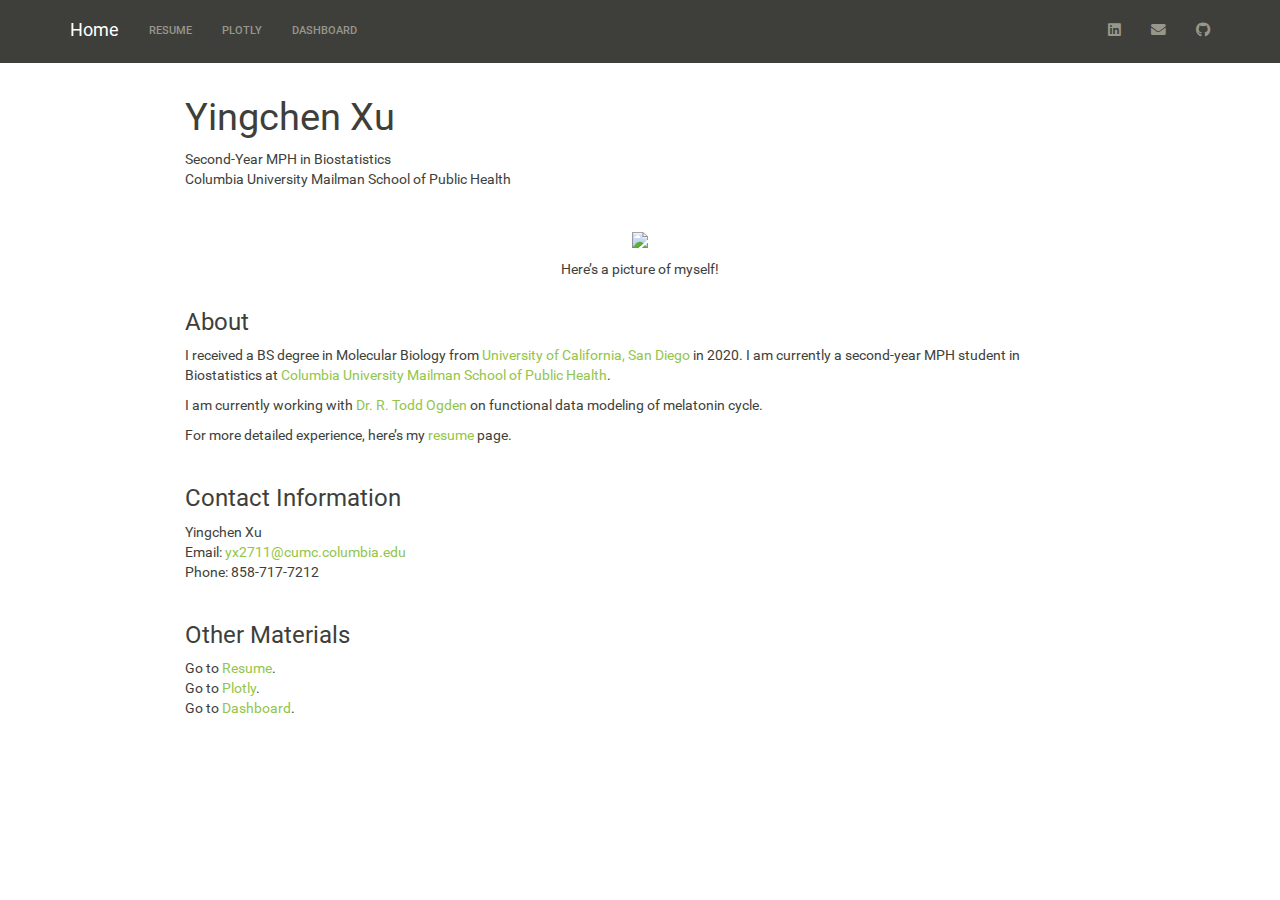
==== commit 7290ffe0: "Created the Dashboard page, rcode still exist in the dashboard, need to fix the problem later. Add a" ====
--- a/index.html
+++ b/index.html
@@ -321,6 +321,13 @@
 <p>Yingchen Xu <br> Email: <a
 href="mailto:yx2711@cumc.columbia.edu">yx2711@cumc.columbia.edu</a><br />
 Phone: 858-717-7212</p>
+<p><br></p>
+</div>
+<div id="other-materials" class="section level3">
+<h3>Other Materials</h3>
+<p>Go to <a href="resume.html">Resume</a>. <br> Go to <a
+href="plotly.html">Plotly</a>. <br> Go to <a
+href="dashboard.html">Dashboard</a>.</p>
 </div>
 
 
